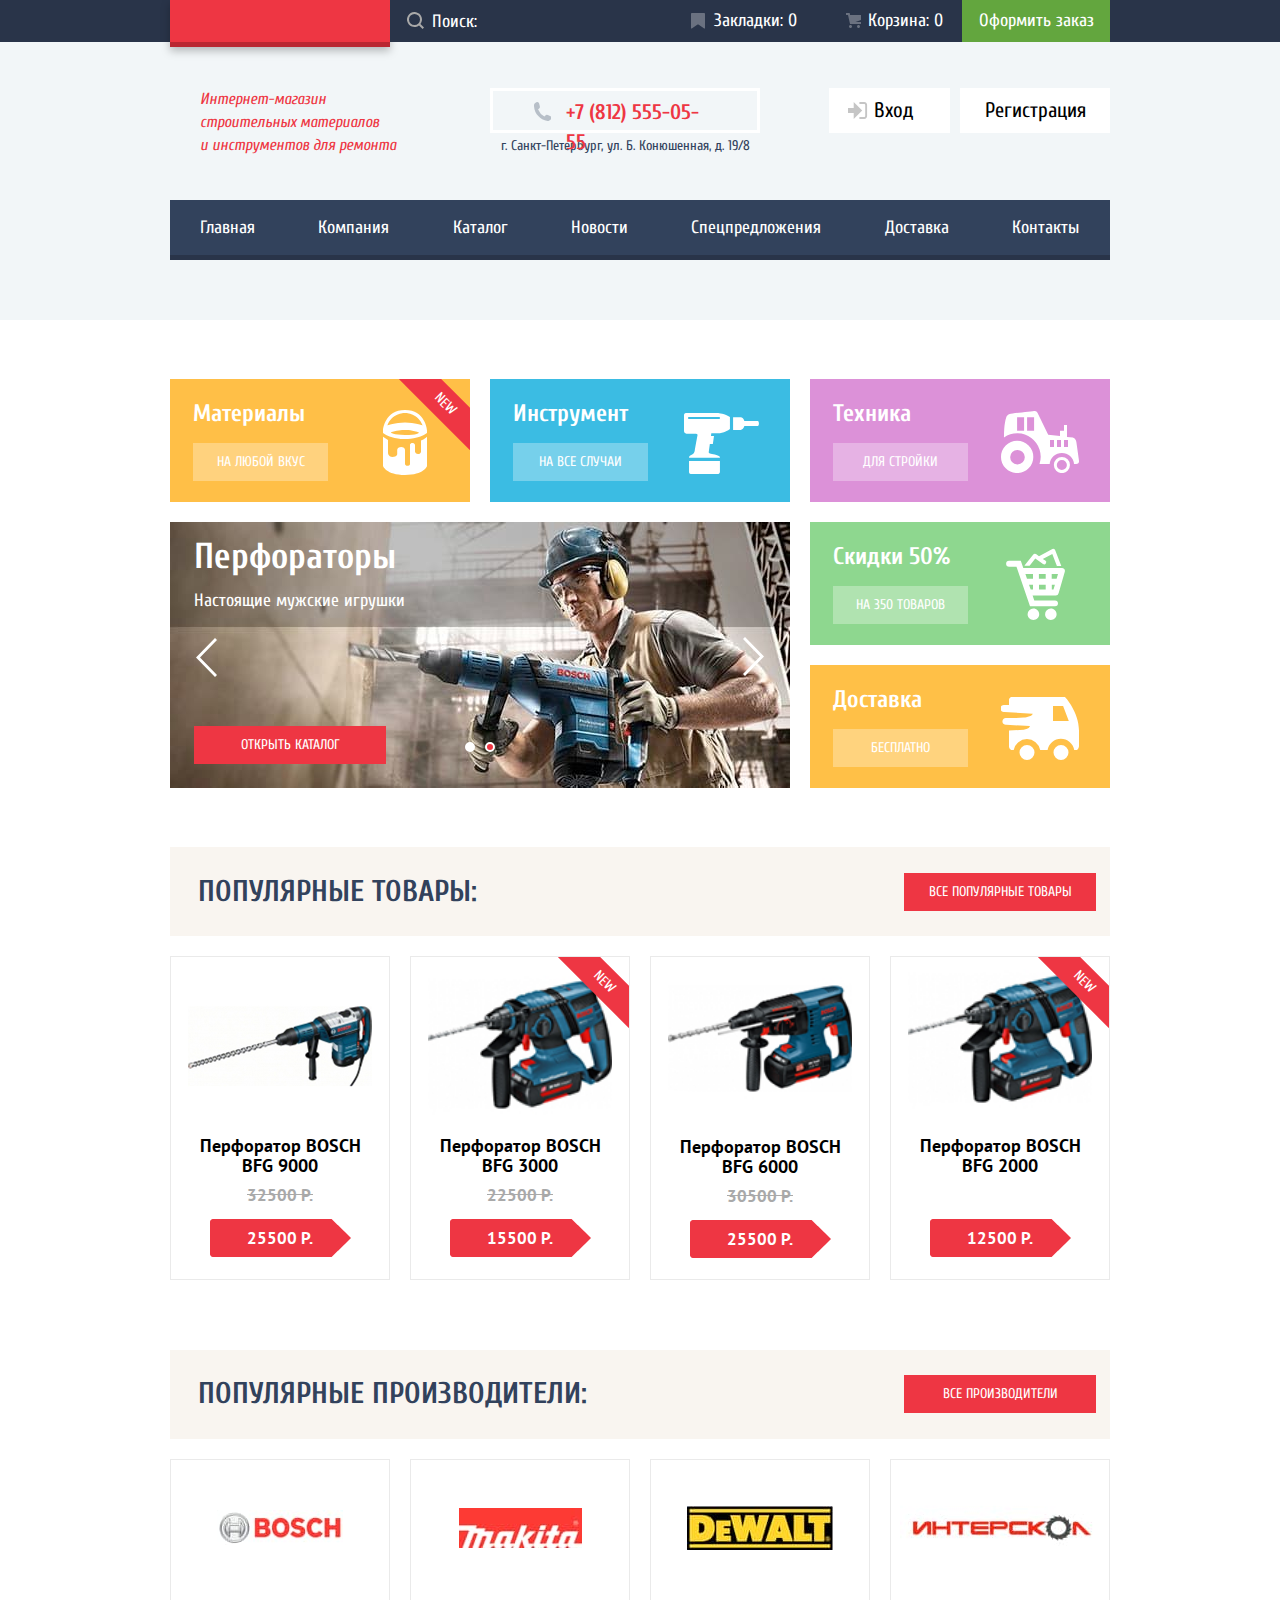
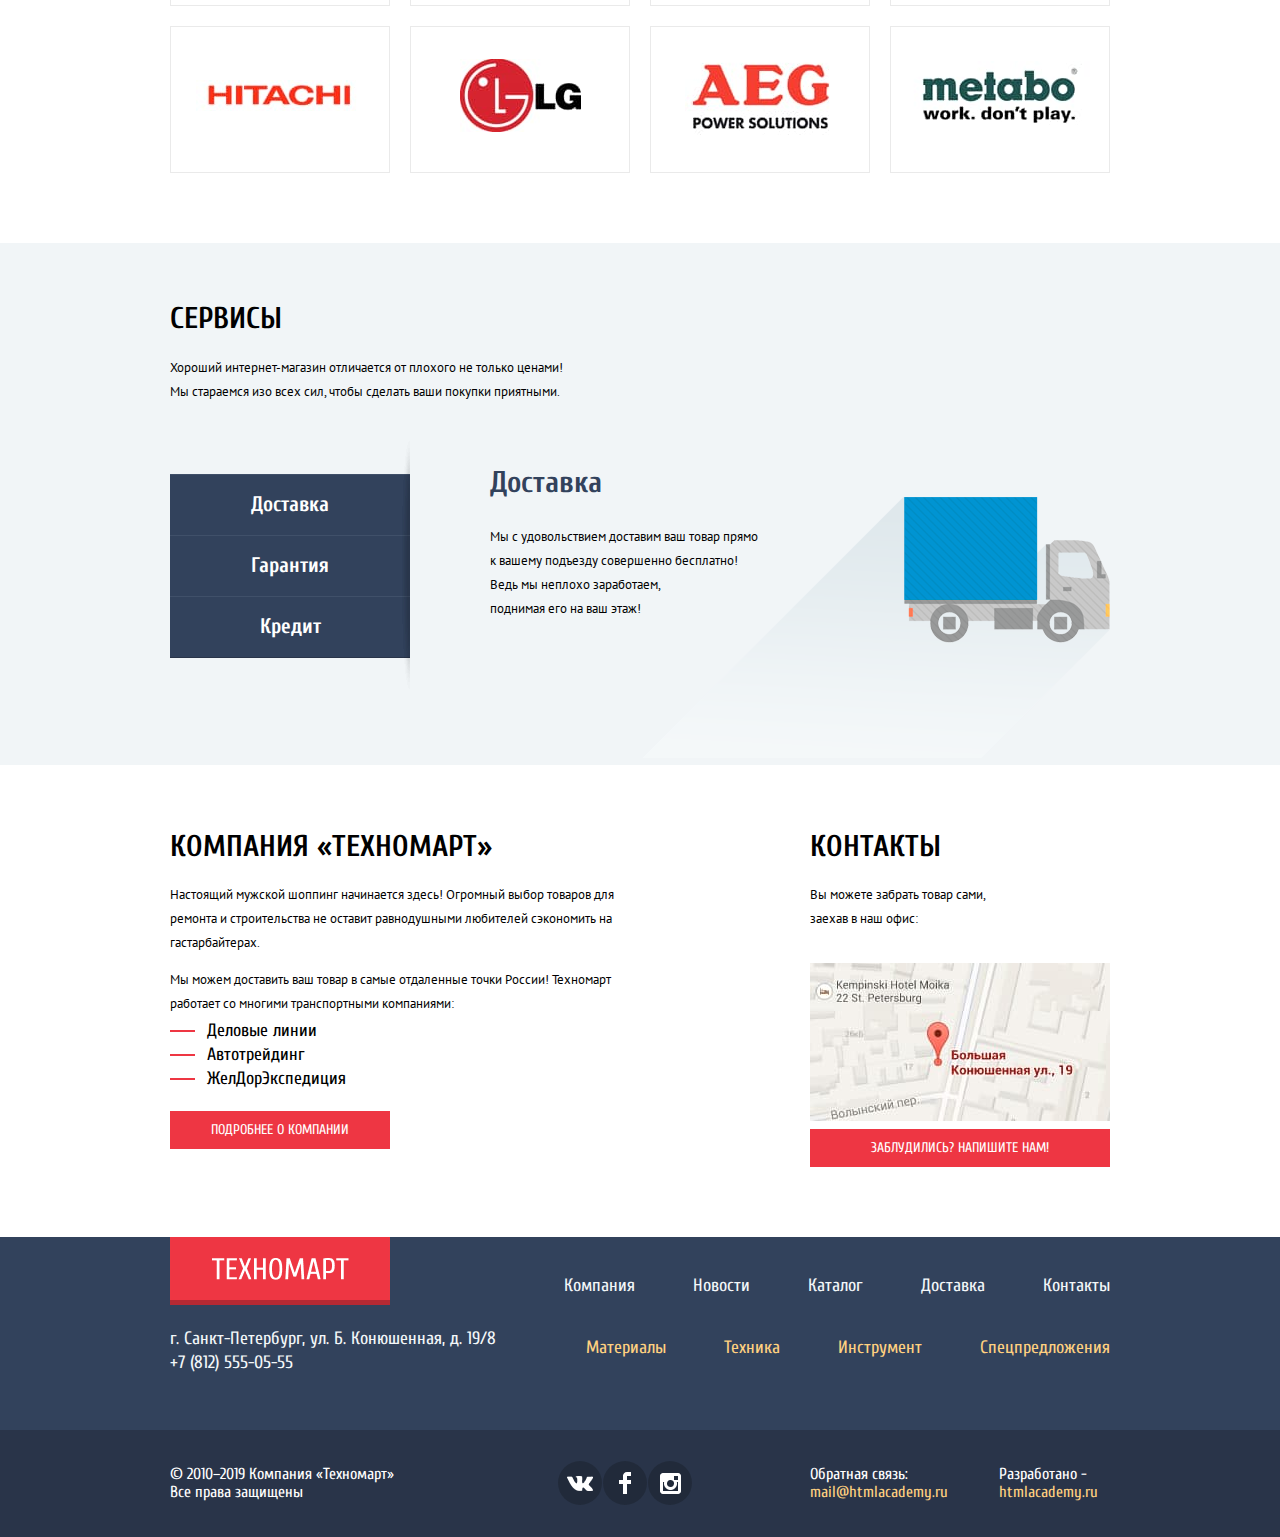
==== index.html @ f3711f67 "Отредактировал модальные окна" ====
<!DOCTYPE html>
<html class="page" lang="ru">
  <head>
    <meta charset="utf-8">
	<title>Каталог строительных материалов и инструментов для ремонта «Техномарт»</title>
	<link href="https://fonts.googleapis.com/css2?family=Cuprum:ital,wght@0,400;0,700;1,400;1,700&family=PT+Sans:ital,wght@0,400;0,700;1,400;1,700&display=swap" rel="stylesheet">
	<link href="css/normalize.css" rel="stylesheet">
    <link href="css/style.css" rel="stylesheet">
  </head>
  <body class="page-body">

    <header class="header">
	    <section class="header-section-logo">
		    <div class="container-header-logo">
            <div class="header-logo"><a class="header-logo-a" href="index.html"></a></div>
			<svg xmlns="http://www.w3.org/2000/svg" style="display: none">
				<symbol id="search-icon">
				    <title>search-icon</title>
				    <path fill-rule="evenodd" clip-rule="evenodd" d="M13.46 12.04L17 15.6 15.59 17l-3.55-3.54a7.5 7.5 0 111.41-1.41zM7.5 2a5.5 5.5 0 10.01 11.01A5.5 5.5 0 007.5 2z"/>
				</symbol>
			</svg>
			<form class="header-search">
				<input class="header-search-input" type="search" name="q" placeholder="Поиск:">
				<svg width="17" height="17" class="header-search-icon">
					<use xlink:href="#search-icon"/>
				</svg>
			</form>
			<a class="header-link-bookmarks" href="#">Закладки: 0</a>
			<a class="header-link-basket" href="#">Корзина: 0</a>
			<a class="header-link-order" href="#">Оформить заказ</a>
		    </div>
		</section>
		<section class="header-section-centr">
			<div class="header-section-centr-title">
				<p>Интернет-магазин
				строительных материалов<br>
				и инструментов для ремонта</p>
			 </div>
			<div class="header-section-centr-contacts">
			    <div class="header-section-centr-tel"><a class="header-tel" href="tel:+78125550555">+7 (812) 555-05-55</a></div>
				<div class="header-section-centr-address"><p>г. Санкт-Петербург, ул. Б. Конюшенная, д. 19/8</p></div>
		    </div>
			<div class="header-section-centr-authorization">
			    <div class="header-section-centr-login-link"><a href="blank.html"><svg width="20" height="17" fill="none" xmlns="http://www.w3.org/2000/svg"><path d="M14.2 8.5L5.7 0v6H0v5h5.7v6l8.5-8.5z" fill="#C5C5C5"/><path d="M16.2 15h-4.8v2h4.8c2 0 2.8-1.8 2.9-3V3c0-1.2-.8-3-3-3h-4.7v2h4.8c.8 0 1 .7 1 1v11c0 .3-.2 1-1 1z" fill="#C5C5C5"/></svg>Вход</a></div>
			    <div class="header-section-centr-reg-link"><a href="blank.html">Регистрация</a></div>
			</div>
		</section>
		<nav class="header-navigation">	
            <ul class="header-navigation-list">
                <li><a href="#">Главная</a></li>
                <li><a href="blank.html">Компания</a></li>
                <li><a href="catalog.html">Каталог</a></li>
                <li><a href="blank.html">Новости</a></li>
				<li><a href="blank.html">Спецпредложения</a></li>
                <li><a href="blank.html">Доставка</a></li>
				<li><a href="blank.html">Контакты</a></li>
            </ul>
	   </nav>
	</header>
	
	<main class="main">
	
        <div class="container visually-hidden"><h1>Интернет-магазин строительных материалов и инструментов для ремонта «Техномарт»</h1></div>
		
		<section class="main-promo container">
		    <ul class="main-promo-list">
                <li class="main-promo-item promo-materials">				    
				    <h2>Материалы</h2>
					<div class="main-promo-buttom"><a href="blank.html">на любой вкус</a></div>
					<div class="main-promo-new">new</div>				
				</li>
		        <li class="main-promo-item promo-instrument">				    
				    <h2>Инструмент</h2>
					<div class="main-promo-buttom"><a href="blank.html">на все случаи</a></div>	
					<div class="main-promo-new none">new</div>					
				</li>
				<li class="main-promo-item promo-technic">				    
				    <h2>Техника</h2>
					<div class="main-promo-buttom"><a href="blank.html">для стройки</a></div>
					<div class="main-promo-new none">new</div>						
				</li>
				<li class="main-promo-slider">
					
						<div class="main-promo-slide promo-slide1 none">
							<h2 class="slide-title-h2">Дрели</h2>
							<p class="slide-title-p">Соседям на радость!</p>
							<div class="main-promo-slide-link link-button"><a href="#">открыть каталог</a></div>
						</div>

						<div class="main-promo-slide promo-slide2">
							<h2 class="slide-title-h2">Перфораторы</h2>
                            <p class="slide-title-p">Настоящие мужские игрушки</p>
							<div class="main-promo-slide-link link-button"><a href="#">открыть каталог</a></div>
						</div>

						<button class="main-promo-slider-controls1 current" type="button" aria-label="Первый слайд"></button>
						<button class="main-promo-slider-controls2" type="button" aria-label="Второй слайд"></button>
						
						<button class="carousel carousel-left" type="button" aria-label="Влево"></button>
                        <button class="carousel carousel-right" type="button" aria-label="Вправо"></button>
			  
				</li>
				<li class="main-promo-item promo-sale">				    
				    <h2>Скидки 50%</h2>
					<div class="main-promo-buttom"><a href="blank.html">на 350 товаров</a></div>
					<div class="main-promo-new none">new</div>					
				</li>
				<li class="main-promo-item promo-delivery">				    
				    <h2>Доставка</h2>
					<div class="main-promo-buttom"><a href="blank.html">бесплатно</a></div>
					<div class="main-promo-new none">new</div>			
				</li>
			</ul>
		</section>
		
		<section class="main-product container">
			<div class="main-product-header">
				<h2>Популярные товары:</h2>
				<div class="link-button"><a href="blank.html">все популярные товары</a></div>
			</div>
			<ul class="main-product-list">
				<li class="main-product-item">
					<div class="container-product">
						<div><img src="img/snippet-32961.jpg" width="184" height="164" alt="Изображение перфоратора BOSCH BFG 9000"></div>
						<div class="container-button-product">
							<button class="button-product-buy">Купить</button>
							<button class="button-product-bookmarks">В закладки</button>
						</div>
				    </div>
					<div class="main-promo-new none">new</div>
					<div class="main-product-item-link"><a href="blank.html">
						<h3>Перфоратор BOSCH BFG 9000</h3>
					</a></div>
						<div class="old-price"><span>32500 Р.</span></div>
						<div class="button-product"><a href="#">25500 Р.</a></div>				
				</li>
				<li class="main-product-item">
					<div class="container-product">
						<div class="container-img-product">
							<img src="img/snippet-18927.jpg" width="184" height="164" alt="Изображение перфоратора BOSCH BFG 3000">
						</div>
						<div class="container-button-product">
							<button class="button-product-buy">Купить</button>
							<button class="button-product-bookmarks">В закладки</button>
						</div>
					</div>
					<div class="main-promo-new">new</div>
					<a class="main-product-item-link" href="blank.html">
						<h3>Перфоратор BOSCH BFG 3000</h3>
					</a>
					<div class="old-price"><span>22500 Р.</span></div>
					<div class="button-product"><a href="#">15500 Р.</a></div>					
				</li>
				<li class="main-product-item">
					<div class="container-img-product">
						<img src="img/snippet-945.jpg" width="184" height="164" alt="Изображение перфоратора BOSCH BFG 6000">
					</div>
					<div class="container-button-product">
						<button class="button-product-buy">Купить</button>
						<button class="button-product-bookmarks">В закладки</button>
					</div>
					<div class="main-promo-new none">new</div>
					<a class="main-product-item-link" href="blank.html">
						<h3>Перфоратор BOSCH BFG 6000</h3>
					</a>
					<div class="old-price"><span>30500 Р.</span></div>
					<div class="button-product"><a href="#">25500 Р.</a></div>					
				</li>
				<li class="main-product-item">
					<div class="container-img-product">
						<img src="img/snippet-18927.jpg" width="184" height="164" alt="Изображение перфоратора BOSCH BFG 2000">
					</div>
					<div class="container-button-product">
						<button class="button-product-buy">Купить</button>
						<button class="button-product-bookmarks">В закладки</button>
					</div>
					<div class="main-promo-new">new</div>
					<a class="main-product-item-link" href="blank.html">
						<h3>Перфоратор BOSCH BFG 2000</h3>
					</a>
					<div class="old-price"><span></span></div>
						<div class="button-product"><a href="#">12500 Р.</a></div>					
				</li>
			</ul>
		</section>
		
		<section class="main-producer container">
			<div class="main-producer-header">
				<h2>Популярные производители:</h2>
				<div class="link-button"><a href="blank.html">все производители</a></div>
			</div>
			<ul class="main-producer-list">
				<li class="main-producer-item">
					<a href="blank.html">
						<img class="main-producer-img" src="img/bosch.jpg" width="126" height="37" alt="Логотип компании BOSCH">
					</a>
				</li>
				<li class="main-producer-item">
					<a href="blank.html">
						<img src="img/Makita.jpg" width="123" height="40" alt="Логотип компании MAKITA">
					</a>
				</li>
				<li class="main-producer-item">
					<a href="blank.html">
						<img src="img/DeWALT.jpg" width="146" height="44" alt="Логотип компании DeWALT">
					</a>
				</li>
				<li class="main-producer-item">
					<a href="blank.html">
						<img src="img/interscol.jpg" width="200" height="75" alt="Логотип компании ИНТЕРСКОЛ">
					</a>
				</li>
				<li class="main-producer-item">
					<a href="blank.html">
						<img src="img/Hitachi.jpg" width="169" height="31" alt="Логотип компании HITACHI">
					</a>
				</li>
				<li class="main-producer-item">
					<a href="blank.html">
						<img src="img/LG.jpg" width="121" height="73" alt="Логотип компании LG">
					</a>
				</li>
				<li class="main-producer-item">
					<a href="blank.html">
						<img src="img/AEG.jpg" width="151" height="96" alt="Логотип компании AEG">
					</a>
				</li>
				<li class="main-producer-item">
					<a href="blank.html">
						<img src="img/Metabo.jpg" width="204" height="69" alt="Логотип компании METABO">
					</a>
				</li>
			</ul>
		</section>
		
		<section class="main-services">
			<div class="container">
			<h2>Сервисы</h2>
			<div class="main-services-p"><p>Хороший интернет-магазин отличается от плохого не только ценами!
				Мы стараемся изо всех сил, чтобы сделать ваши покупки приятными.</p></div>
			
			<div class="main-services-list">

                <div class="main-services-button">
					<button class="services-button button-delivery">Доставка</button>
					<button class="services-button button-guarantee">Гарантия</button>
					<button class="services-button button-credit">Кредит</button>
				</div>

				<div class="main-services-item services-delivery">
					<h3>Доставка</h3>
					<p>Мы с удовольствием доставим ваш товар прямо
						к вашему подъезду совершенно бесплатно!<br>
						Ведь мы неплохо заработаем,<br>
						поднимая его на ваш этаж!</p>
				</div>

				<div class="main-services-item services-guarantee none">
					<h3>Гарантия</h3>
					<p>oooooooooooooooooooooooooooooooooooooooooooo
						ooooooooooooooooooooooooooooooooooooooo<br>
						oooooooooooooooooooooooooo<br>
						oooooooooooooooooooooo</p>
				</div>

				<div class="main-services-item  services-credit none">
					<h3>Кредит</h3>
					<p>rrrrrrrrrrrrrrrrrrrrrrrrrrrrrrrrrrrrrrrrrrr
						rrrrrrrrrrrrrrrrrrrrrrrrrrrrrrrrrrrrr<br>
						rrrrrrrrrrrrrrrrrrrrrrrrrr,<br>
						rrrrrrrrrrrrrrrrrrrrrr</p>
				</div>
			</div>
			</div>
		</section>

		<div class="container">
		<section class="main-info">
		    <div class="main-info-text">
			    <h2>КОМПАНИЯ «ТЕХНОМАРТ»</h2>
				<p>Настоящий мужской шоппинг начинается здесь! Огромный выбор товаров для ремонта и строительства не оставит равнодушными любителей сэкономить на гастарбайтерах.</p>
                <p>Мы можем доставить ваш товар в самые отдаленные точки России!
				   Техномарт работает со многими транспортными компаниями:</p>
				<ul class="main-info-text-list">
				    <li class="main-info-text-item"><div class="red-line"></div>Деловые линии</li>
					<li class="main-info-text-item"><div class="red-line"></div>Автотрейдинг</li>
					<li class="main-info-text-item"><div class="red-line"></div>ЖелДорЭкспедиция</li>
				</ul>
				<div class="link-button main-info-text-link"><a href="#">Подробнее о компании</a></div>
			</div>
			
			<div class="main-info-map">
			    <h2>КОНТАКТЫ</h2>
				<div class="main-info-map-p"><p>Вы можете забрать товар сами,
                   заехав в наш офис:</p></div>
				<a href="blank.html"><img src="img/map.jpg" width="300" height="158" alt="Карта с нашим адресом"></a>
				<div class="link-button main-info-map-link"><a href="blank.html">Заблудились? Напишите нам!</a></div>
			</div>
		</section>
	    </div>
		
    </main>
	
	<footer class="footer">
	
        <nav class="footer-navigation">
			<div class="container-footer-navigation">
			<div class="footer-address">
	        <a class="footer-navigation-logo"><img src="img/logo-footer.png" width="220" height="68" alt="Логотип интернет-магазина «Техномарт»"></a>
		    <p>
				г. Санкт-Петербург, ул. Б. Конюшенная, д. 19/8
				<a href="tel:+78125550555">+7 (812) 555-05-55</a>		
			</p>
			</div>
			<div class="footer-navigation-main">
		    <ul class="footer-navigation-list">
                <li class="footer-navigation-item"><a href="blank.html">Компания</a></li>
			    <li class="footer-navigation-item"><a href="blank.html">Новости</a></li>
                <li class="footer-navigation-item"><a href="catalog.html">Каталог</a></li>
                <li class="footer-navigation-item"><a href="blank.html">Доставка</a></li>
				<li class="footer-navigation-item"><a href="blank.html">Контакты</a></li>
                <li class="footer-navigation-item"><a class="link-orange" href="blank.html">Материалы</a></li>
			    <li class="footer-navigation-item"><a class="link-orange" href="blank.html">Техника</a></li>
                <li class="footer-navigation-item"><a class="link-orange" href="blank.html">Инструмент</a></li>
                <li class="footer-navigation-item"><a class="link-orange" href="blank.html">Спецпредложения</a></li>
		        </ul>
			</div>
		    </div>
	    </nav>
	
	    <section class="footer-socials">
		<div class="container-footer-socials">
			<div class="footer-socials-blok">
		        <p>© 2010–2019 Компания «Техномарт»
				   Все права защищены</p>
			</div>
		<ul class="footer-socials-list">
            <li><a href="#"><img class="logo-socials" src="img/icon-vk.png" width="27" height="16" alt="Логотип ВКонтакте"></a></li>
            <li><a href="#"><img class="logo-socials" src="img/icon-fb.png" width="12" height="22" alt="Логотип Фейсбук"></a></li>
            <li><a href="#"><img class="logo-socials" src="img/icon-insta.png" width="21" height="21" alt="Логотип Инстаграмм"></a></li>
        </ul>
	    <p class="footer-socials-mail">Обратная связь:<br>
        <a class="footer-socials-link link-orange" href="mail@htmlacademy.ru">mail@htmlacademy.ru</a>
        </p>
        <p class="footer-socials-site">Разработано -<br>
        <a class="footer-socials-link link-orange" href="https://htmlacademy.ru/intensive/htmlcss">htmlacademy.ru</a>
		</p>
	    </div>	
	    </section>
	
	</footer>
	
	<section class="modal modal-order">
        <p>Товар добавлен в корзину!</p>
        <div class="submit-order">
			<div class="link-button"><a href="#">ОФОРМИТЬ ЗАКАЗ</a></div>
			<div class="button-white"><a href="#">ПРОДОЛЖИТЬ ПОКУПКИ</a></div>
		</div>
        <a href="#" class="modal-order-close"><img src="img/icon-close.svg" width="21" height="21" alt="закрыть"></a>
    </section>
	
    <section class="modal modal-map">
		<a href="#" class="modal-map-close"><img src="img/icon-close.svg" width="21" height="21" alt="закрыть"></a>
		<iframe src="https://www.google.com/maps/embed?pb=!1m18!1m12!1m3!1d1998.5989424123775!2d30.320894615830895!3d59.938796869048254!2m3!1f0!2f0!3f0!3m2!1i1024!2i768!4f13.1!3m3!1m2!1s0x4696310fca5ba729%3A0xea9c53d4493c879f!2z0JHQvtC70YzRiNCw0Y8g0JrQvtC90Y7RiNC10L3QvdCw0Y8g0YPQuy4sIDE5LCDQodCw0L3QutGCLdCf0LXRgtC10YDQsdGD0YDQsywgMTkxMTg2!5e0!3m2!1sru!2sru!4v1604487277804!5m2!1sru!2sru" width="943" height="449" frameborder="0" style="border:0;" allowfullscreen="" aria-hidden="false" tabindex="0"  title="Офис компании по адресу ул. Большая Конюшенная 19/8, Санкт-Петербург"></iframe>
    </section>
	
	<section class="modal modal-question">

		<form class="modal-question-form" action="https://echo.htmlacademy.ru" method="post">

            <div class="container-name-email">
				<div class="container-name-field">
			        <label class="name-field position1" for="name-field">Ваше имя:</label>
			        <input class="name-field position2" type="text" name="name" id="name-field" placeholder="Имя Фамилия">
		        </div>
			
				<div class="container-email-field">
			        <label class="email position3" for="email-field">Ваш e-mail:</label>
			        <input class="email position4" type="email" name="email" id="email-field" placeholder="email@example.com">
				</div>
			</div>
			
			<div class="container-comment">
			<label class="comment" for="comment-field">Текст письма:</label>
			
			<textarea class="comment" name="comment" id="comment-field" rows="3" placeholder="В свободной форме"
			></textarea>
		    </div>
			
			<div class="submit">
				<input type="submit" value="отправить">
			</div>

			<a href="#" class="modal-question-close"><img src="img/icon-close.svg" width="21" height="21" alt="закрыть"></a>

		</form>
		
	</section>
	
	<section class="modal modal-authorization none">
        <h2>Войти в личный кабинет</h2>
        <p>Введите пожалуйста свой логин и пароль</p>
        <!-- Здесь будет форма логина и пароля -->
        <a href="#" class="close"><img src="img/icon-close.svg" width="21" height="21" alt="закрыть"></a>
    </section>
	
	<section class="modal modal-account none">
        <h2>Создать личный кабинет</h2>
        <!-- Здесь будет форма логина и пароля -->
        <a href="#" class="close"><img src="img/icon-close.svg" width="21" height="21" alt="закрыть"></a>
    </section>

  </body>
</html>
---- css/style.css ----
/* Variables */

  :root {
    --basic-dark-blue: #293449;
    --basic-red: #EE3643;
    --basic-green: #63A63E;
    --basic-white: #FFFFFF;
    --basic-extra-dark: rgba(0, 0, 0, 0.0001);
    --basic-black: #000000;
    --basic-blue: #32425C;
    --yellow-materials: #FFBF47;
    --yellow-delivery: #FFC047;
    --extra-blue-instrument: #3BBCE3;
    --purple-technic: #DC91D8;
    --light-green-sale: #8ED78F;
    --basic-gray: #A9A9A9;
    --basic-gray2: #C1C6CE;
    --basic-gray3: #C5C5C5;
    --basic-gray4: #B7BFC8;
    --basic-gray5: #ABABAB;
    --basic-gray6: #F4F4F4;
    --basic-gray7: #F1F1F1;
    --basic-gray8: #E5E5E5;
    --border-producer: #EAEAEA;
    --basic-white-header: #F9F5F0;
    --basic-extra-white-footer-text: #F3F7F9;
    --basic-extra-white-footer-nav: #F1F5F7;
    --basic-light-yellow: #FFD180;
    --basic-socials: linear-gradient(0deg, #212A3A, #212A3A);
    --basic-extra-white-catalog-h1: #F2F6F8;
    --basic-light-pink: #F7F3EC;
    --promo-buttom: rgba(255, 255, 255, 0.3);
    --shadow: rgba(0, 0, 0, 0.25);
    --background-modal: #565656;
    --shadow-modaal: rgba(47, 42, 43, 0.5);
    --button-sort:  x 14.7px rgba(0, 0, 0, 0.3);
    --background-login-link: rgba(0, 0, 0, 0.0001);
    --transparent: rgba(0, 0, 0, 0);
    --shadow-buy: #367315;
    --shadow-services-button: #405069;
    --range-controls: #D7DCDE;
    --range-controls-bar:#00ca74;
    --shadow-controls: #cfcfcf;

  /* :hover */
    --green-hover: #5FBB2D;
    --blue-hover: #293449;
    --promo-buttom-hover: rgba(197, 197, 197, 0.3);
    --link-button-hover: #CA2C37;
    --login-link-hover:  #3D546F;

  /* :active */
    --red-active: #BA2732;
    --white-active: rgba(255, 255, 255, 0.5);
    --dark-blue-active: #1D2739;
    --promo-buttom-active: rgba(169, 169, 169, 0.3);
    --link-button-active: #BA2732;
    --header-link-active: #161D29;
    --button-product-active: #518534;
  }


body {
    min-width: 1200px;
    margin: 0;
    padding: 0;
    font-family: "Cuprum", Arial, sans-serif;
    font-size: 14px;
    line-height: 24px;
    color: var(--basic-black);
    background-color: var(--basic-white);
  }

  a {
    text-decoration: none;
  }
  
  img {
    max-width: 100%;
    height: auto;
  }

  .visually-hidden {
    position: absolute;
    width: 1px;
    height: 1px;
    margin: -1px;
    border: 0;
    padding: 0;
    white-space: nowrap;
    clip-path: inset(100%);
    clip: rect(0 0 0 0);
    overflow: hidden;
  }

  .header {
    display: grid;
    min-height: 320px;
    grid-template-rows: min-content 158px min-content;
    background: var(--basic-extra-white-catalog-h1);
  }

  .container-header-logo {
    display: flex;
    flex-wrap: wrap;
    width: 940px;
    margin: 0 auto;
  }
  
  .header-section-logo {
    min-height: 42px;
    background: var(--basic-dark-blue);  
  }

  .header-section-logo a {
    color: var(--basic-white);
    font-size: 18px;
    line-height: 24px;
  }

  .header-logo {
    position: relative;
    width: 220px;
  }

  .header-logo-a {
    position: absolute;
    width: 220px;
    height: 42px;
    background-color: var(--basic-red);
    background-image: url("../img/logo.png");
    background-position: 57px 13px;
    background-repeat: no-repeat;
    border-bottom: 5px solid var(--link-button-active);
    filter: drop-shadow(0px 4px 4px rgba(0, 0, 0, 0.25));
  }

  .header-logo-a:active {
    background-color: var(--red-active);
  }

  .header-search {
    position: relative;
    flex-grow: 1;
  }

  .header-search-input {
    height: 42px;
    width: 100%;
    background: var(--basic-dark-blue);
    border: none;
    font-size: 18px;
    line-height: 24px;
    font-family: "Cuprum", Arial, sans-serif;
    padding-left: 42px;
  }

  .header-search-icon {
    position: absolute;
    display: flex;
    width: 17px;
    height: 17px;
    fill: #A9A9A9;
    top: 12px;
    left: 17px;
  }

  .header-search-input:hover + .header-search-icon {
    fill: var(--basic-white);
  }
    
  .header-search-input:focus + .header-search-icon {
    fill: var(--basic-red);
  }

  .header-link-basket:hover::before,
  .header-link-bookmarks:hover::before {
    opacity: 1;
  }

  .header-search-input::placeholder {
    color: var(--basic-white);
  }

  .header-search-input:active,
  .header-search-input:focus {
    background: var(--basic-white);
    outline: none;
  }

  .header-link-bookmarks{
    position: relative;
    padding: 9px 23px 9px 43px;
  }

  .header-link-bookmarks::before {
    content: "";
    position: absolute;
    top: 13px;
    left: 20px;  
    width: 14px;
    height: 16px;
    background-image: url("../img/icon-bookmark.svg");
    background-repeat: no-repeat;
    background-position: 0 0;
    opacity: 0.3;
  }

  .header-link-bookmarks:active::before,
  .header-link-basket:active::before {
    opacity: 0.3;
  }

  .header-link-basket {
    position: relative;
    padding: 9px 19px 9px 48px;
  }

  .header-link-basket::before {
    content: "";
    position: absolute;
    top: 13px;
    left: 26px;  
    width: 15px;
    height: 15px;
    background-image: url("../img/icon-cart.svg");
    background-repeat: no-repeat;
    background-position: 0 0;
    opacity: 0.3;
  }

  .header-link-bookmarks:active,
  .header-link-basket:active,
  .header-link-order:active {
    color: var(--white-active);
    height: 24px;
    background-color: var(--header-link-active);
  }

  .header-link-order {
    padding: 9px 16px 9px 17px;
    height: 24px;
    background-color: var(--basic-green);
  }

  .header-link-order:hover {
    background-color: var(--green-hover);
  }

  .header-section-centr {
    display: flex;
    flex-wrap: wrap;
    width: 940px;
    min-height: 158px;
    margin: 0 auto;
    background-color: transparent;
  }

  .header-section-centr-title {
    width: 197px;
    color: var(--basic-red);
    font-style: italic;
    font-size: 16px;
    line-height: 23px;
    margin-left: 30px;
    padding-top: 30px;
  }

  .header-section-centr-contacts {
    display: flex;
    flex-wrap: wrap;
    flex-direction: column;
    width: 270px;
    margin-left: 93px;
    align-items: center;
    color: var(--basic-blue);
  }

  .header-section-centr-tel {
    width: 264px;
    height: 39px;
    margin-top: 46px;
    border: 3px solid var(--basic-white);
  }

  .header-section-centr-address {
    margin-top: -13px;
    padding: 0;
    font-size: 14px;
    line-height: 24px;
    font-family: Cuprum, Arial, sans-serif;
    color: var(--basic-blue);
  }

  .header-tel {
    display: block;
    position: relative;
    color: var(--basic-red);
    font-weight: bold;
    font-size: 21px;
    line-height: 30px;
    padding: 6px 40px 8px 73px;
  }

  .header-tel::before {
    content: "";
    position: absolute;
    top: 11px;
    left: 40px;  
    width: 18px;
    height: 19px;
    background-image: url("../img/icon-phone.svg");
    background-repeat: no-repeat;
    background-position: 0 0;
  }

  .header-section-centr-authorization {
    display: flex;
    flex-wrap: wrap;
    width: 300px;
    margin-left: auto;
  }

  .header-section-centr-login-link {
    width: 121px;
    height: 45px;
    margin-top: 46px;
    margin-left: auto;
    margin-right: 10px;
    background: var(--basic-white);
  }

  .header-section-centr-login-link a {
    display: block;
    position: relative;
    padding: 12px 27px 12px 45px;
  }

  .header-section-centr-login-link svg {
    position: absolute;
    top: 14px;
    left: 19px;
  }

  .header-section-centr-login-link:hover path {
    fill: var(--login-link-hover);
  }

  .header-section-centr-login-link:active path {
    fill: var(--basic-gray3);
  }

  .header-section-centr-reg-link {
    display: flex;
    flex-wrap: wrap;
    justify-content: center;
    align-items: center;
    width: 150px;
    height: 45px;
    margin-top: 46px;
    margin-right: 0;
    background: var(--basic-white);
  }

  .header-section-centr-authorization a {
    color: var(--basic-black);
    font-size: 21px;
    line-height: 21px;
  }

  .header-section-centr-authorization a:hover {
    color: var(--basic-red);
  }

  .header-section-centr-authorization a:hover {
    color: var(--basic-red);
  }

  .header-section-centr-authorization a:active {
    color: var(--basic-gray3);
  }

  .header-navigation {
    width: 940px;
    margin: 0 auto;
    box-shadow: inset 0px -5px 0px var(--blue-hover);
    background-color: var(--basic-blue);
  }

  .header-navigation-list {
    display: grid;
    grid-template-columns: repeat( 7, min-content);
    justify-content: space-between;
    max-width: 940px;
    list-style: none; 
    margin: 0;
    padding: 0;
  }

  .header-navigation-list a {
    display: block;
    padding: 16px 31px 20px 30px;
    color: var(--basic-white);
    font-size: 18px;
  }

  .header-navigation-list li:hover {
    background-color: var(--blue-hover);
  }

  .header-navigation-list li:active {
    background-color: var(--dark-blue-active);
  }

  .container {
    width: 940px;
    margin-left: auto;
    margin-right: auto;
  }

  .main-promo {
    margin-top: 59px;
    margin-bottom: 59px;
  }

  .main-promo-list {
    display: grid;
    grid-template-columns: 300px 300px 300px;
    grid-template-rows: 123px 123px 123px;
    grid-template-areas:
    "promo-materials promo-instrument promo-technic"
    "main-promo-slider main-promo-slider promo-sale"
    "main-promo-slider main-promo-slider promo-delivery";
    grid-gap: 20px;
    margin: 0;
    padding: 0;
    list-style: none;
  }

  .main-promo-item {
    display: flex;
    position: relative;
    flex-direction: column;
    width: 300px;
    height: 123px;
    color: var(--basic-white);
    overflow: hidden;
  }

  .main-promo-new {
    width: 100px;
    height: 30px;
    color: var(--basic-white);
    background-color: var(--basic-red);
    transform: rotate(45deg);
    position: absolute;
    top: 10px;
    right: -25px;
    font-family: Cuprum, Arial, sans-serif;
    font-style: normal;
    font-weight: normal;
    font-size: 14px;
    line-height: 18px;
    display: flex;
    align-items: center;
    justify-content: center;
    text-transform: uppercase;
  }

  .main-promo-item::before {
    content: "";
    position: absolute;
    background-repeat: no-repeat;
    background-position: 0 0;
  }

  .promo-materials::before {
    width: 44px;
    height: 65px; 
    background-image: url("../img/icon-1.svg");
    top: 31px;
    left: 213px; 
  }

  .promo-instrument::before {
    width: 75px;
    height: 61px;
    background-image: url("../img/icon-2.svg");
    top: 34px;
    left: 194px; 
  }

  .promo-technic::before {
    width: 78px;
    height: 62px; 
    background-image: url("../img/icon-3.svg");
    top: 32px;
    left: 191px; 
  }

  .promo-sale::before {
    width: 59px;
    height: 72px; 
    background-image: url("../img/icon-4.svg");
    top: 26px;
    left: 196px; 
  }

  .promo-delivery::before {
    width: 78px;
    height: 63px; 
    background-image: url("../img/icon-5.svg");
    top: 32px;
    left: 191px; 
  }

  .main-promo-slider {
    position: relative;
    width: 620px;
    height: 266px;
  }

  .slide-header {
    position: absolute;
  }

  .main-promo-item h2 {
    margin: 20px 0 0 23px;
    font-size: 24px;
    line-height: 30px;
    font-weight: 700px;
  }

  .main-promo-buttom {
    Width: 135px;
    height: 38px;
    margin: 14px 0 0 23px;
    text-align: center;
    line-height: 38px;
    background: var(--promo-buttom);
    text-transform: uppercase;
  }

  .main-promo-buttom a {
    color: var(--basic-white);
  } 

  .promo-materials {
    grid-area: promo-materials;
    background-color: var(--yellow-materials);
  }

  .promo-instrument {
    grid-area: promo-instrument;
    background-color: var(--extra-blue-instrument);
  }

  .main-promo-buttom:hover {
    background-color: var(--promo-buttom-hover);
  }

  .main-promo-buttom:active {
    background-color: var(--promo-buttom-active);
  }

  .promo-technic {
    grid-area: promo-technic;
    background-color: var(--purple-technic);
  }

  .promo-sale {
    grid-area: promo-sale;
    background-color: var(--light-green-sale);
  }

  .promo-delivery {
    grid-area: promo-delivery;
    background-color: var(--yellow-delivery);
  }

  .main-promo-slide {
    grid-area: main-promo-slide;
    display: flex;
    flex-direction: column;
    width: 620px;
    height: 266px;
    color: var(--basic-white);
    background-color: var(--basic-dark-blue);
  }

  .promo-slide1 {
    background-image: url("../img/drills.jpg");
    background-repeat: no-repeat;
  }

  .promo-slide2 {
    background-image: url("../img/perforator.jpg");
    background-repeat: no-repeat;
  }

  .slide-title-h2 {
    font-size: 36px;
    font-weight: 700px;
    margin: 23px 0 0 24px;
    padding: 0;
  }

  .slide-title-p {
    font-size: 18px;
    margin: 20px 0 0 24px;
    padding: 0;
  }

  .main-promo-slide-link {
    margin: 113px 0 0 24px;
  }

  .main-promo-slider-controls1 {
    position: absolute;
    padding: 0;
    width: 10px;
    height: 10px;
    top: 220px;
    left: 295px;
    border: 2px solid var(--basic-white);
    background-color: var(--basic-red);
    border-radius: 50%;
    cursor: pointer;
  }

  .main-promo-slider-controls2 {
    position: absolute;
    padding: 0;
    width: 10px;
    height: 10px;
    top: 220px;
    left: 315px;
    border: 2px solid var(--basic-white);
    background-color: var(--basic-red);
    border-radius: 50%;
    cursor: pointer;
  }

  .current {
    background-color: var(--basic-white);
  }

  .carousel {
    position: absolute;
    padding: 0;
    width: 22px;
    height: 40px;
    top: 115px;
    background: var(--transparent);
    background-image: url("../img/icon-left.svg");
    outline: none;
    border: none;
    text-decoration: none;
    cursor: pointer;
  }

  .carousel-left {
    left: 25px;    
  }

  .carousel-right {
    right: 25px;
    transform: rotate(180deg);
  }

  .main-promo-slider-controls1:active,
  .main-promo-slider-controls1:focus,
  .main-promo-slider-controls2:active,
  .main-promo-slider-controls2:focus {
    outline: none;
    }

  .link-button {
    Width: 192px;
    height: 38px;
    margin-right: 14px;
    text-align: center;
    line-height: 38px;
    background: var(--basic-red);
    text-transform: uppercase;
  }

  .link-button a {
    color: var(--basic-white);
  }

  .link-button:hover {
    background: var(--link-button-hover);
  }

  .link-button:active {
    background: var(--link-button-active);
  }

  .main-product {
    margin-bottom: 70px;
  }

  .main-product-header,
  .main-producer-header {
    display: flex;
    align-items: center;
    justify-content: space-between;
    Width: 940px;
    height: 89px;
    margin-bottom: 20px;
    background: var(--basic-white-header);
  }

  .main-product h2,
  .main-producer-header h2 {
    font-size: 30px;
    margin-left: 28px;
    color: var(--basic-blue);
    text-transform: uppercase;
  }

  .main-product-list {
    display: grid;
    grid-template-columns: repeat( 4, 220px);
    grid-gap: 20px;
    Width: 940px;
    min-height: 318px;
    list-style: none;
    margin: 0;
    padding: 0;
  }

  .main-product-item {
    position: relative;
    display: flex;
    flex-direction: column;
    justify-content: center;
    Width: 218px;
    min-height: 318px;
    text-align: center;
    border: 1px solid var(--border-producer);
    overflow: hidden;
  }

  .container-product {
    height: 164px;
    margin-top: 6px;
  }

  .container-button-product {
    position: absolute;
    display: none;
    flex-direction: column;
    width: 190px;
    height: 170px;
    top: 9px;
    left: 15px;
    background-color: var(--basic-white);
    align-items: center;
  }

  .main-product-item:hover .container-button-product {
    display: flex;
  }

  .main-product-item:hover {
    box-shadow: 0px 4px 4px rgba(0, 0, 0, 0.25);
  }

  .button-product-buy {
    position: relative;
    width: 135px;
    height: 38px;
    margin-top: 38px;
    background: var(--basic-green);
    box-shadow: inset 0px -3px 0px var(--shadow-buy);
    border-radius: 2px;
    border: 0;
    font-family: Cuprum, Arial, sans-serif;
    font-style: normal;
    font-weight: normal;
    font-size: 14px;
    line-height: 18px;
    text-transform: uppercase;
    color: var(--basic-white);
    padding-left: 30px;
  }

  .button-product-buy:hover {
    background: var(--green-hover);
  }

  .button-product-buy:active,
  .button-product-buy:focus {
    background: var(--button-product-active);
    outline: none;
  }

  .button-product-buy::before {
    content: "";
    position: absolute;
    top: 11px;
    left: 32px;  
    width: 15px;
    height: 15px;
    background-image: url("../img/icon-cart.svg");
    background-repeat: no-repeat;
    background-position: 0 0;
    opacity: 0.3;
  }

  .button-product-bookmarks {
    width: 135px;
    height: 38px;
    margin-top: 10px;
    background-color: var(--basic-white);
    border: 3px solid var(--basic-green);
    box-sizing: border-box;
    border-radius: 2px;
    font-family: Cuprum, Arial, sans-serif;
    font-style: normal;
    font-weight: normal;
    font-size: 14px;
    line-height: 18px;
    text-transform: uppercase;
    color: var(--basic-blue);
  }

  .button-product-bookmarks:hover {
    border: 3px solid var(--basic-blue);
  }

  .button-product-bookmarks:active,
  .button-product-bookmarks:focus {
    opacity: 0.5;
    outline: none;
  }

  .main-product-item-link {
    width: 185px;
    min-height: 43px;
    margin: 8px auto 0 auto;
  }

  .main-product-item h3 {
    font-family: "PT Sans", Arial, sans-serif;
    font-size: 18px;
    line-height: 20px;
    font-weight: 700;
    margin: 0;
    padding: 0;
    color: var(--basic-black);
  }

  .new {
    position: absolute;
  }

  .old-price {
    Width: 184px;
    height: 20px;
    text-align: center;
    margin: 7px auto 0 auto;
    font-family: "PT Sans", Arial, sans-serif;
    font-size: 17px;
    line-height: 18px;
    font-weight: 700;
    text-decoration-line: line-through;
    text-transform: uppercase;
    color: var(--basic-gray);
  }

  .button-product {
    Width: 141px;
    height: 38px;
    text-align: center;
    margin: 13px auto 21px auto;
    background-image: url("../img/button-product.png");
  }

  .button-product a {
    text-transform: uppercase;
    font-family: "PT Sans", Arial, sans-serif;
    font-size: 17px;
    line-height: 38px;
    font-weight: 700;
    color: var(--basic-white);
    padding: 10px 32px;
  }

  .main-producer-list {
    display: grid;
    grid-template-columns: repeat( 4, 220px);
    grid-gap: 20px;
    Width: 940px;
    margin: 0;
    padding: 0;
    height: auto;
    list-style: none;
  }

  .main-producer-item {
    display: flex;
    justify-content: center;
    align-items: center;
    Width: 218px;
    height: 145px;
    border: 1px solid var(--border-producer);
  }

  .main-producer-item:hover {
    box-shadow: 0px 4px 4px var(--shadow);
  }

  .main-producer-item:active {
    box-shadow: 0px 4px 4px var(--shadow);
    opacity: 0.5;
  }
  
  .main-services {
    display: flex;
    flex-direction: column;    
    min-height: 522px;
    margin-top: 70px;
    margin-bottom: 70px;
    background: var(--basic-extra-white-footer-nav);
  }

  .main-services h2 {
    font-size: 30px;
    color: var(--basic-black);
    text-transform: uppercase;
    margin: 64px 0 0 0;
    padding: 0;
  }

  .main-services-p {
    width: 394px;
    margin-top: 25px;
  }

  .main-services p {
    font-family: "PT Sans", Arial, sans-serif;
    font-size: 13px;
    line-height: 24px;
    color: var(--basic-black);
    margin: 0;
    padding: 0;
  }

  .main-services-list {
    display: flex;
    width: 940px;
    min-height: 333px;
    margin-top: 21px;
  }

  .main-services-item {
    width: 270px;
    margin-left: 80px;
  }

  .main-services-button {
    position: relative;
    width: 240px;
  }

  .services-button {
    width: 240px;
    height: 61px;
    font-family: Cuprum, Arial, sans-serif;
    font-style: normal;
    font-weight: bold;
    font-size: 21px;
    line-height: 30px;
    color: var(--basic-white);
    background-color: var(--basic-blue);
    outline: none;
    border: 0;
    box-shadow: 0px 1px 0px var(--basic-dark-blue), inset 0px 1px 0px var(--shadow-services-button);
    cursor: pointer;
  }

  .services-button:hover {
    background-color: var(--basic-dark-blue);
  }

  .services-button:active,
  .services-button:focus {
    background: var(--basic-white);
    box-shadow: 0px 1px 0px var(--basic-white);
    color: var(--basic-blue);
  }

  .services-button::after {
    content: "";
    position: absolute;
    top: 0px;
    left: 230px;  
    width: 10px;
    height: 279px;
    background-image: url("../img/Layer.png");
    mix-blend-mode: normal;
    opacity: 0.25;
  }


  .button-delivery {
    margin-top: 49px;
  }

  .services-delivery {
    position: relative;
  }
  
  .main-services-item h3 {
    font-family: "Cuprum", Arial, sans-serif;
    font-size: 30px;
    color: var(--basic-blue);
    margin: 46px 0 0 0;
    padding: 0;
  }

  .main-services-item p {
    font-family: PT Sans, Arial, sans-serif;
    font-style: normal;
    font-weight: normal;
    font-size: 13px;
    line-height: 24px;
    color: var(--basic-black);
    margin: 30px 0 0 0;
    padding: 0;
  }

  .main-services-item::before {
    content: "";
    position: absolute;
    top: 72px;
    left: 152px; 
    width: 619px;
    height: 283px;
    background-image: url("../img/car.png");
    background-repeat: no-repeat;
    background-position: 0 0;
  }

  .main-info h2 {
    font-size: 30px;
    color: var(--basic-black);
    text-transform: uppercase;
  }

  .main-info p {
    font-family: "PT Sans", Arial, sans-serif;
    font-size: 13px;
    line-height: 24px;
    color: var(--basic-black);
  }

  .index-label {
    width: 240px;
    height: 61px;
    font-family: "Cuprum", Arial, sans-serif;
    font-weight: 700;
    font-size: 21px;
    color: var(--basic-white);
    background: var(--basic-blue);
  }

  .index-label:hover {
    color: var(--basic-white);
    background: var(--blue-hover);
  }

  .index-label:active {
    color: var(--basic-blue);
    background: var(--blue-white);
  }

  .main-services-list input[type=radio] {
    display: none;
  }

  .main-info {
    display: flex;
    justify-content: space-between;
    margin-bottom: 70px;
  }

  .main-info-text {
    width: 460px;
  }

  .main-info-map {
    width: 300px;
  }

  .main-info h2 {
    margin: 0 0 24px 0;
  }

  .main-info-map-p {
    width: 180px;
    margin-bottom: 32px;
  }

  .main-info-text-list {
    margin: -10px 0 20px 0;
    padding: 0;
    list-style: none;
  }

  .red-line {
    display: inline-block;
    vertical-align: middle;
    background: var(--basic-red);
    width: 25px;
    height: 2px;
    margin-right: 12px;
  }

  .main-info-text-item {    
    font-size: 18px;
    line-height: 24px;
    font-family: Cuprum, Arial, sans-serif;
    font-style: normal;
    font-weight: normal;
    color: var(--basic-black);
  }

  .main-info-text-link {
    width: 220px;
  }

  .main-info-map-link {
    width: 300px;
  }

  .footer {
    height: 300px;
  }

  .container-footer-navigation {
    display: flex;
    width: 940px;
    min-height: 193px;
    margin: 0 auto;
  }

  .footer-address {
    width: 330px;
  }

  .footer-address p {
    margin-top: 22px;
  }

  .footer-navigation-main {
    width: 610px;
  }

  .footer-navigation {
    background: var(--basic-blue);
  }

  a.footer-navigation-logo {
    background: var(--basic-red);
    display: block;
    width: 220px;
    height: 68px;
  }

  .footer-navigation p,
  .footer-navigation a {
    font-family: Cuprum, Arial, sans-serif;
    font-size: 18px;
    line-height: 24px;
    color: var(--basic-extra-white-footer-text);
  }

  .footer-navigation-list {
    display: flex;
    justify-content: flex-end;
    flex-wrap: wrap;
    margin: 0;
    padding: 0;
    list-style: none;
  }
  
  .footer-navigation-item {
    margin: 37px 0 0 58px;
    color: var(--basic-extra-white-footer-nav);
  }

  .container-footer-socials {
    display: flex;
    align-items: center;
    width: 940px;
    height: 107px;
    margin: 0 auto;
  }

  .footer-socials {
    background: var(--basic-dark-blue);
  }

  .footer-socials {
    font-family: Cuprum, Arial, sans-serif;
    font-size: 16px;
    line-height: 18px;
    color: var(--basic-white); 
  }

  .footer-socials-blok {
    display: flex;
    width: 230px;
    align-items: center;
  }

  .footer-socials-list {
    display: flex;
    align-items: center;
    margin: 0 0 0 158px;
    padding: 0;
    list-style: none;
  }

  .footer-socials-list li {
    position: relative;
    width: 44px;
    height: 44px;
    background: var(--basic-socials);
    border-radius: 50%;
    margin-right: 1px;
  }

  .logo-socials {
    position: absolute;
    z-index: 1;
    margin: auto;
    top: 0; right: 0; bottom: 0; left: 0;
  }

  .footer-socials-mail {
    margin-left: 117px;
  }

  .footer-socials-site {
    margin-left: 51px;
  }

  a.link-orange {
    color: var(--basic-light-yellow);
  }

  .footer-navigation-item a:hover {
    text-decoration-line: underline;
  }

  .footer-navigation-item a:active {
    opacity: 0.5;
    mix-blend-mode: normal;
    text-decoration-line: none;
  }

  .footer-socials-list li:hover {
    background: var(--basic-red);
  }

  .footer-socials-link:hover {
    text-decoration-line: underline;
  }

  .footer-socials-link:active {
    color: var(--basic-red);
    text-decoration-line: none;
  }

  .modal-question {
    display: none;
    width: 620px;
    height: 430px;
    background: var(--basic-white);
    border-top: 7px solid var(--basic-red);
  }

  .modal-question-form {
    display: flex;
    flex-direction: column;
  }

  .modal-question label {
    font-family: "Cuprum", Arial, sans-serif;
    font-size: 18px;
    line-height: 24px;
    color: var(--basic-black);
  }

  input.name-field,
  input.email {
    width: 220px;
    height: 38px;
    border: 2px solid var(--basic-gray3);
    box-sizing: border-box;
    border-radius: 2px;
    font-family: "PT Sans", Arial, sans-serif;
    font-size: 13px;
    line-height: 24px;
    color: var(--basic-gray);
  }

  textarea.comment {
    width: 460px;
    height: 114px;
    border: 2px solid var(--basic-gray3);
    box-sizing: border-box;
    border-radius: 2px;
    font-family: "PT Sans", Arial, sans-serif;
    font-size: 13px;
    line-height: 24px;
    color: var(--basic-gray);
  }

  .container-name-email {
    display: flex;
    height: 112px;
  }

  .container-name-field {
    display: flex;
    flex-direction: column;
  }

  .container-email-field {
    display: flex;
    flex-direction: column;
  }

  .position1 {
    margin-top: 46px;
    margin-left: 80px;
  }

  .position2 {
    margin-top: 11px;
    margin-left: 80px;
  }

  .position3 {
    margin-top: 46px;
    margin-left: 10px;
  }

  .position4 {
    margin-top: 11px;
    margin-left: 10px;
  }

  .container-comment {
    display: flex;
    flex-direction: column;
    height: 199px;
  }

  .comment {
    margin-top: 12px;
    margin-left: 80px;
  }

  .submit {
    display: flex;
    justify-content: center;
    align-items: center;
    width: 620px;
    height: 112px;
    background: var(--basic-gray6);
  }

  .submit input {
    width: 460px;
    height: 38px;
    background: var(--basic-red);
    filter: drop-shadow(0px 4px 4px var(--shadow));
    font-family: "Cuprum", Arial, sans-serif;
    font-size: 14px;
    line-height: 18px;
    text-transform: uppercase;
    color: var(--basic-white);
    text-align: center;
    line-height: 32px;
    border: 0;
  }

  .modal-map {
    display: none;
    width: 943px;
    height: 449px;
    border-top: 7px solid var(--basic-red);
    background: var(--background-modal);
    box-shadow: 0px 0px 14.7px var(--shadow-modaal);
  }

  .modal-order {
    display: none;
    /* display: flex; */
    flex-direction: column;
    width: 620px;
    height: 282px;
    background: var(--basic-white);
    border-top: 7px solid var(--basic-red);
  }

  .modal {
    position: fixed;
    top: 0;
    right: 0;
    bottom: 0;
    left: 0;
    margin: auto;
    box-shadow: 0px 4px 4px rgba(0, 0, 0, 0.25);
  }

  .modal-order p {
    position: relative;
    font-family: "Cuprum", Arial, sans-serif;
    font-weight: 700;
    font-size: 24px;
    line-height: 30px;
    color: var(--basic-black);
    margin: auto;
  }

  .modal-order p::before {
    content: "";
    position: absolute;
    top: -15px;
    left: -100px;  
    width: 66px;
    height: 66px;
    border-radius: 50%;
    background-color: var(--basic-green);
    background-image: url("../img/Shape.svg");
    background-repeat: no-repeat;
    background-position: 14px 17px;
  }

  .modal-order-close {
    position: absolute;
    margin-top: 10px;
    margin-left: 590px;
  }

  .modal-map-close {
    position: absolute;
    margin-top: 10px;
    margin-left: 910px;
  }

  .modal-question-close {
    position: absolute;
    margin-top: 10px;
    margin-left: 590px;
  }

  .submit-order {
    display: flex;
    justify-content: center;
    align-items: center;
    width: 620px;
    height: 112px;
    background: var(--basic-gray7);
  }

  .button-white {
    Width: 192px;
    height: 38px;
    text-align: center;
    line-height: 38px;
    background: var(--basic-white);
    text-transform: uppercase;
  }

  .button-white a {
    color: var(--basic-black);
  }

  /* Catalog */

  .header-section-centr-name {
    display: flex;
    flex-wrap: wrap;
    justify-content: center;
    align-items: center;
    width: 299px;
    height: 45px;
    margin-top: 46px;
    background: var(--basic-white);
  }

  .header-section-centr-name-a {
    display: flex;
    font-family: Cuprum, Arial, sans-serif;
    font-size: 21px;
    line-height: 21px;
    color: var(--basic-black);
  }

  .header-section-centr-name-a:hover {
    color: var(--basic-black);
  }

  .header-section-centr-name-a:active {
    color: var(--basic-gray3);
  }

  .header-section-centr-name-avatar {
    margin-right: 21px;
  }

  .header-section-centr-name-exit {
    margin-left: 21px;
  }

  .header-section-centr-name-avatar:hover path,
  .header-section-centr-name-exit:hover path {
    fill: var(--login-link-hover);
  }

  .header-section-centr-name-avatar:active path,
  .header-section-centr-name-exit:active path {
    fill: var(--basic-gray3);
  }

  .header-section-centr-account {
    margin: 7px auto auto auto;
  }

  a.header-section-centr-account {
    font-family: Cuprum, Arial, sans-serif;
    font-size: 16px;
    line-height: 18px;
    color: var(--basic-blue);
  }

  .catalog-authorization {
    flex-direction: column;
  }

  .header-link-basket-catalog {
    background: var(--basic-red);
    height: 24px;
  }

  .main-catalog {
    display: grid;
    grid-template-columns: 220px 1fr;
    grid-gap: 20px;
  }

  .breadcrumbs {
    display: flex;
    flex-wrap: wrap;
    grid-column: 1 / -1;
    margin: 21px 0 0 0;
    padding: 0;
    list-style: none;
  }

  .breadcrumbs-item,
  .breadcrumbs-item a {
    color: var(--basic-black);
    font-family: PT Sans, Arial, sans-serif;
    font-size: 13px;
    line-height: 18px;
    text-transform: uppercase;
  }

  .breadcrumbs-icon-home {
    width: 14px;
    height: 12px;
    margin-top: 2px;
    background-image: url("../img/icon-home.svg");
    background-position: 0 0;
    background-repeat: no-repeat;
  }

  .breadcrumbs-item:not(:first-child) {
    position: relative;
    margin-left: 41px;
  }
  
  .breadcrumbs-item:not(:first-child)::before {
    content: "";
    position: absolute;
    top: 3px;
    left: -25px;  
    width: 8px;
    height: 12px;
    background-image: url("../img/icon-right-small.svg");
    background-repeat: no-repeat;
    background-position: 0 0;
  }

  .box-h1 {
    grid-column: 1 / -1;
    background: var(--basic-extra-white-catalog-h1);
  }

  .box-h1 h1 {
    font-family: Cuprum, Arial, sans-serif;
    font-size: 30px;
    line-height: 30px;
    margin-left: 29px;
    text-transform: uppercase;
    color: var(--basic-blue);
  }

  .filter {
    width: 220px;
    margin: 0;
  }

  .box-header-filter {
    display: flex;
    width: 220px;
    height: 38px;
    background: var(--basic-light-pink);
  }

  .box-header-filter h3 {
    font-family: PT Sans, Arial, sans-serif;
    font-size: 13px;
    line-height: 18px;
    font-style: normal;
    font-weight: normal;
    text-transform: uppercase;
    color: var(--basic-black);
    margin: auto auto auto 18px;
    padding: 0;
  }

  .range-controls {
    position: relative;
    height: 41px;
    background-color: var(--basic-light-pink);
    border-radius: 5px;
    margin-top: 11px;
    margin-bottom: 9px;
    padding-top: 39px;
    padding-right: 20px;
    padding-left: 20px;
  }

  .range-controls .scale {
    height: 2px;
    background: var(--range-controls);
  }
  
  .range-controls .bar {
    width: 70%;
    height: 2px;
    background: var(--range-controls-bar);
  }

  .range-controls .toggle {
    position: absolute;
    top: 31px;
    left: 0;
    width: 4px;
    height: 4px;
    padding: 0;
    border: 8px solid var(--basic-white);
    background-color: var(--basic-gray5);
    border-radius: 50%;
    box-shadow: 0 2px 1px 0 var(--shadow-controls);
    cursor: pointer;
  }

  .range-controls .toggle-min {
    left: 18px;
  }
  
  .range-controls .toggle-max {
    left: 145px;
  }

  .price-controls label {
    font-family: PT Sans;
    font-style: normal;
    font-weight: normal;
    font-size: 17px;
    line-height: 18px;
    text-transform: uppercase;
    color: var(--basic-black);
  }

  .price-controls input {
    width: 95px;
    height: 38px;
    text-align: center;
    color: var(--basic-black);
    border: none;
    border-radius: 5px;
    background: var(--basic-light-pink);  
    font-family: inherit;
    font-size: inherit;
  }

  .price-controls {
    display: flex;
    justify-content: space-between;
  }

  .main-filter-form legend {
    font-family: PT Sans, Arial, sans-serif;
    font-style: normal;
    font-weight: bold;
    font-size: 17px;
    line-height: 30px;
    text-transform: uppercase;
    color: var(--basic-black);
  }

  .filter-option {
    font-family: PT Sans, Arial, sans-serif;
    font-style: normal;
    font-weight: normal;
    font-size: 15px;
    line-height: 19px;
    text-transform: uppercase;
    color: var(--basic-black);
  }

  .filter-section:first-child {
    border: none;
    padding: 0;
    margin: 14px 0 0 0;
  }

  .filter-section:not(:first-child) {
    position: relative;
    border: none;
    padding: 0;
    margin: 43px 0 0 0;
  }

  .filter-section:not(:first-child)::before {
    content: "";
    position: absolute;
    top: -18px;
    left: 0px;  
    width: 220px;
    height: 1px;
    background-image: url("../img/Object.svg");
    background-position: 0 0;
    background-repeat: no-repeat;
  }

  .filter-checkbox-list {
    padding: 0;
    margin: 18px 0 0 35px;
    list-style: none;
  }

  .filter-checkbox:not(:first-child) {
    margin-top: 20px;
  }

  .filter-radio:not(:first-child) {
    margin-top: 22px;
  }

  .filter-radio-list {
    padding: 0;
    margin: 23px 0 0 35px;
    list-style: none;
  }

  .filter-option label {
    position: relative;
    display: block;
    cursor: pointer;
    user-select: none;
  }

  .filter-input-checkbox:not(:checked) + label::before {
    content: "";
    position: absolute;
    left: -35px;
    top: -3px;
    width: 19px;
    height: 19px;
    border: 2px solid var(--basic-gray3);
    border-radius: 3px;
  }

  .filter-input-radio + label::before {
    content: "";
    position: absolute;
    left: -35px;
    top: -3px;
    width: 17px;
    height: 17px;
    border: 4px solid var(--basic-gray3);
    border-radius: 50%;
  }

  .filter-input-radio:checked + label::after {
    content: "";
    position: absolute;
    top: 5px;
    left: -27px;
    width: 9px;
    height: 9px;
    background-color: var(--basic-gray3);
    border-radius: 50%;
  }
  

  .filter-input-checkbox:checked + label::after {
    content: "";
    position: absolute;
    left: -35px;
    top: -3px;
    width: 26.17px;
    height: 23px;
    background-image: url("../img/checkbox-on.svg");
    background-position: 0 0;
    background-repeat: no-repeat;
  }

  .main-filter-form-button {
    width: 220px;
    height: 38px;
    background: var(--basic-white);
    border: 1px solid var(--basic-gray8);
    box-sizing: border-box;
    margin-top: 37px;
    font-family: PT Sans, Arial, sans-serif;
    font-style: normal;
    font-weight: normal;
    font-size: 13px;
    line-height: 18px;
    color: var(--basic-black);
    text-transform: uppercase;
    cursor: pointer;
  }

  .box-sort {
    display: flex;
    grid-column: 2 / -1;
    width: 700px;
    height: 38px;
    margin-bottom: 28px;
    background: var(--basic-light-pink);
  }

  .box-sort h3 {
    font-family: PT Sans, Arial, sans-serif;
    font-size: 13px;
    line-height: 18px;
    font-style: normal;
    font-weight: normal;
    text-transform: uppercase;
    color: var(--basic-black);
    margin: auto 140px auto 18px;
    padding: 0;
  }

  .button-sort {
    height: 18px;
    text-decoration: none;
    border: none;
    border-bottom: 2px dotted var(--basic-red);
    font-family: PT Sans, Arial, sans-serif;
    font-style: normal;
    font-weight: normal;
    font-size: 13px;
    line-height: 18px;
    color: var(--button-sort);
    mix-blend-mode: normal;
    text-transform: uppercase;
    background: var(--basic-light-pink);
    padding: 0;
  }

  .button-sort-price {
    margin: 10px 70px 10px 0;
  }

  .button-sort-type {
    margin: 10px 65px 10px 0;
  }

  .button-sort-functional {
    margin: 10px 46px 10px 0;
  }

  .button-sort:hover {
    color: var(--basic-black);
    border-bottom: 2px solid var(--basic-red);
  }

  .button-sort:focus {
    color: var(--basic-red);
    outline-style: none;
    border: none;
  }

  .catalog-products {
    grid-column: 2 / -1;
    width: 700px;
    height: auto;
  }

  .catalog-products-list {
    display: grid;
    grid-template-columns: 1fr 1fr 1fr;
    grid-gap: 20px;
    width: 700px;
    height: auto;
    list-style: none;
    margin: 0;
    padding: 0;
  }

  .pagination-list {
    display: flex;
    flex-wrap: wrap;
    margin: 48px 0 0 0;
    padding: 0;
    list-style: none;
  }

  .pagination-item,
  .pagination-item a {
    display: flex;
    justify-content: center;
    align-items: center;
    padding-left: 5px;
    font-family: PT Sans, Arial, sans-serif;
    font-style: normal;
    font-weight: normal;
    font-size: 13px;
    line-height: 38px;
    text-align: center;
    color: var(--basic-black);
    border: 1px solid var(--basic-gray8);
    box-sizing: border-box;
    border-radius: 2px;
    margin-right: 10px;
  }

  .pagination-item {
    margin-bottom: 10px;
  }

  .pagination-item:hover {
    border: 1px solid var(--basic-gray3);
  }

  .pagination-item:active {
    border: 1px solid var(--basic-red);
  }

  .pagination-item-current,
  .pagination-item-current a {
    color: var(--basic-white);
    border: 1px solid var(--basic-red);
    background: var(--basic-red);
  }
  
  .pagination-list a {
    border: none;
  }

  .item-number {
    width: 38px;
    height: 38px;
  }

  .item-next {
    width: 140px;
    height: 38px;
  }

  .description {
    min-height: 261px;
    margin-top: 59px;
    background: var(--basic-extra-white-footer-nav);
  }

  .description-container {
    display: flex;
    flex-direction: column;
  }

  .description h2 {
    font-family: Cuprum, Arial, sans-serif;
    font-style: normal;
    font-weight: normal;
    font-size: 30px;
    line-height: 30px;
    text-transform: uppercase;
    color: var(--basic-black);
    margin: 64px 0 0 0;
    padding: 0;
  }

  .description p {
    font-family: PT Sans, Arial, sans-serif;
    font-style: normal;
    font-weight: normal;
    font-size: 13px;
    line-height: 24px;
    margin-top: 25px;
    color: var(--basic-black);
  }

  .page {
    height: 100%;
  }

  .page-body {
    min-height: 100%;
    display: grid;
    grid-template-rows: min-content 1fr min-content;
    align-content: start;
  }

  .none {
    display: none;
  }
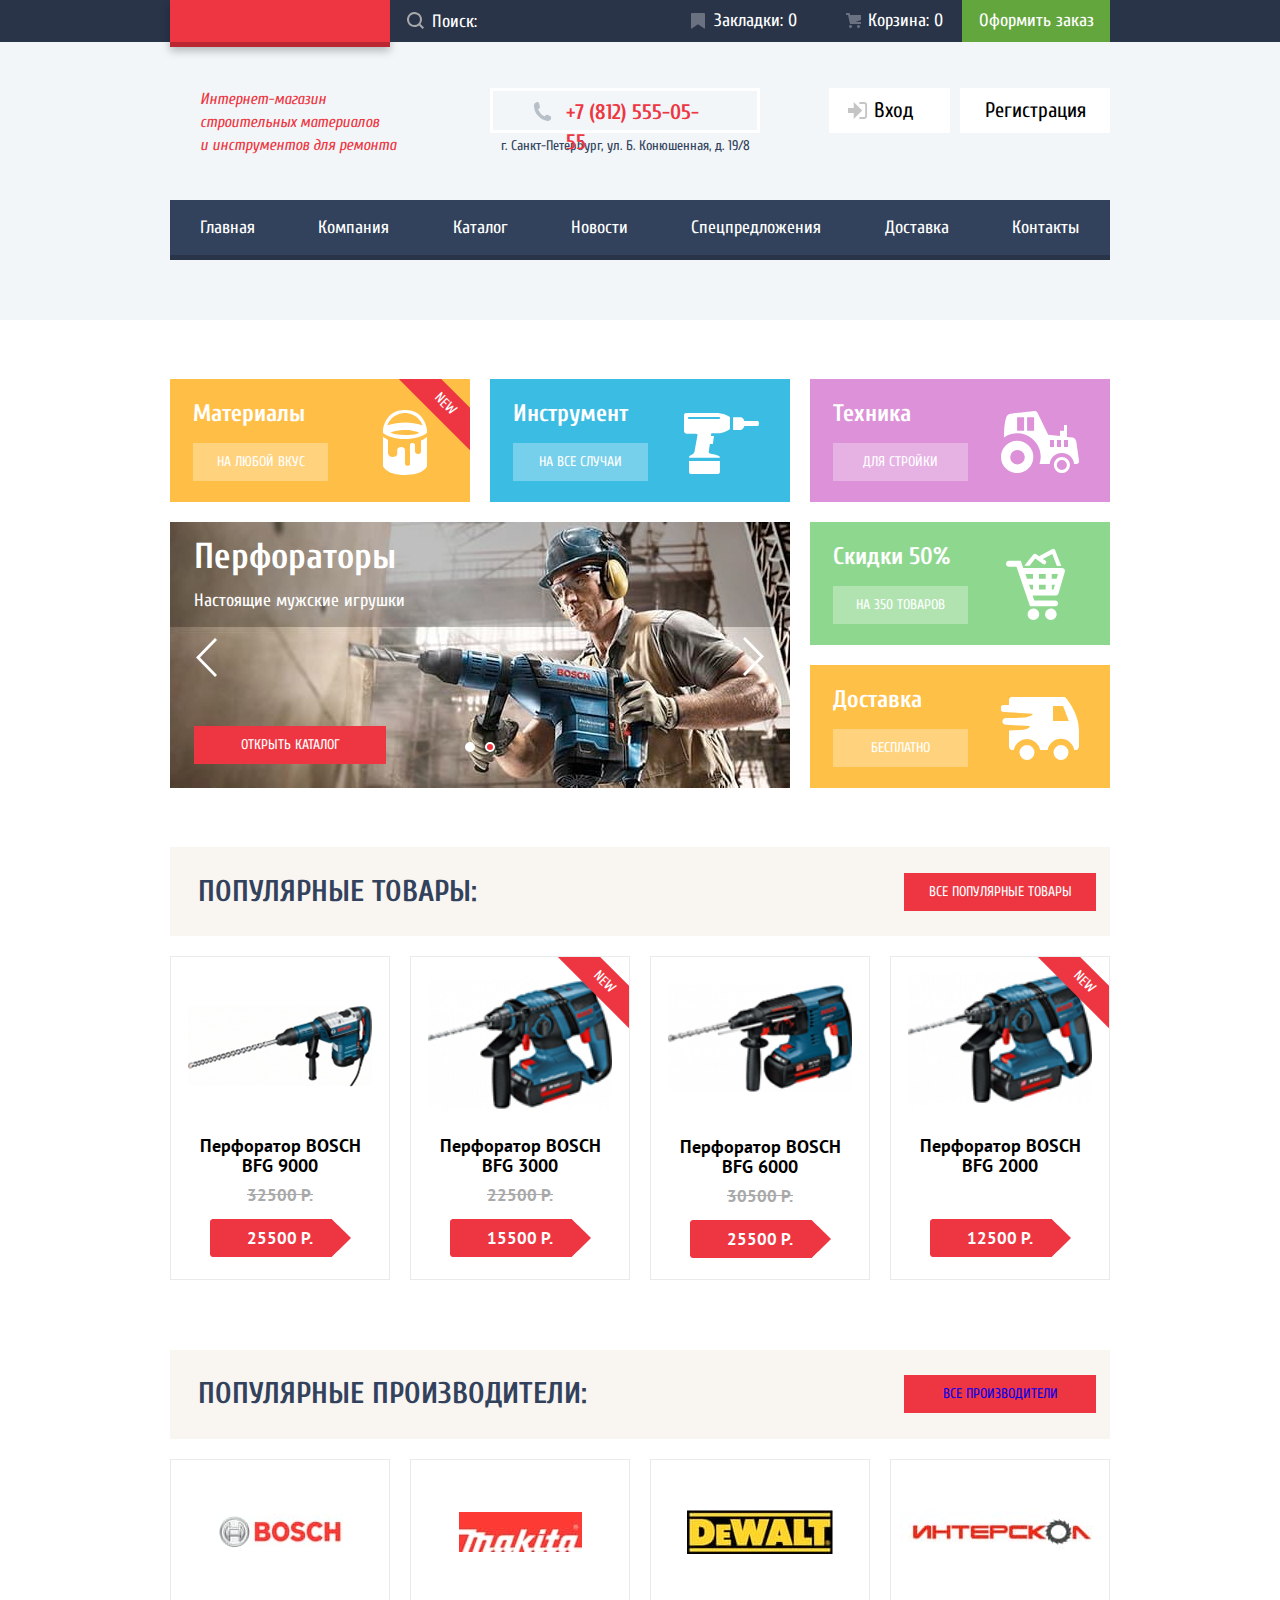
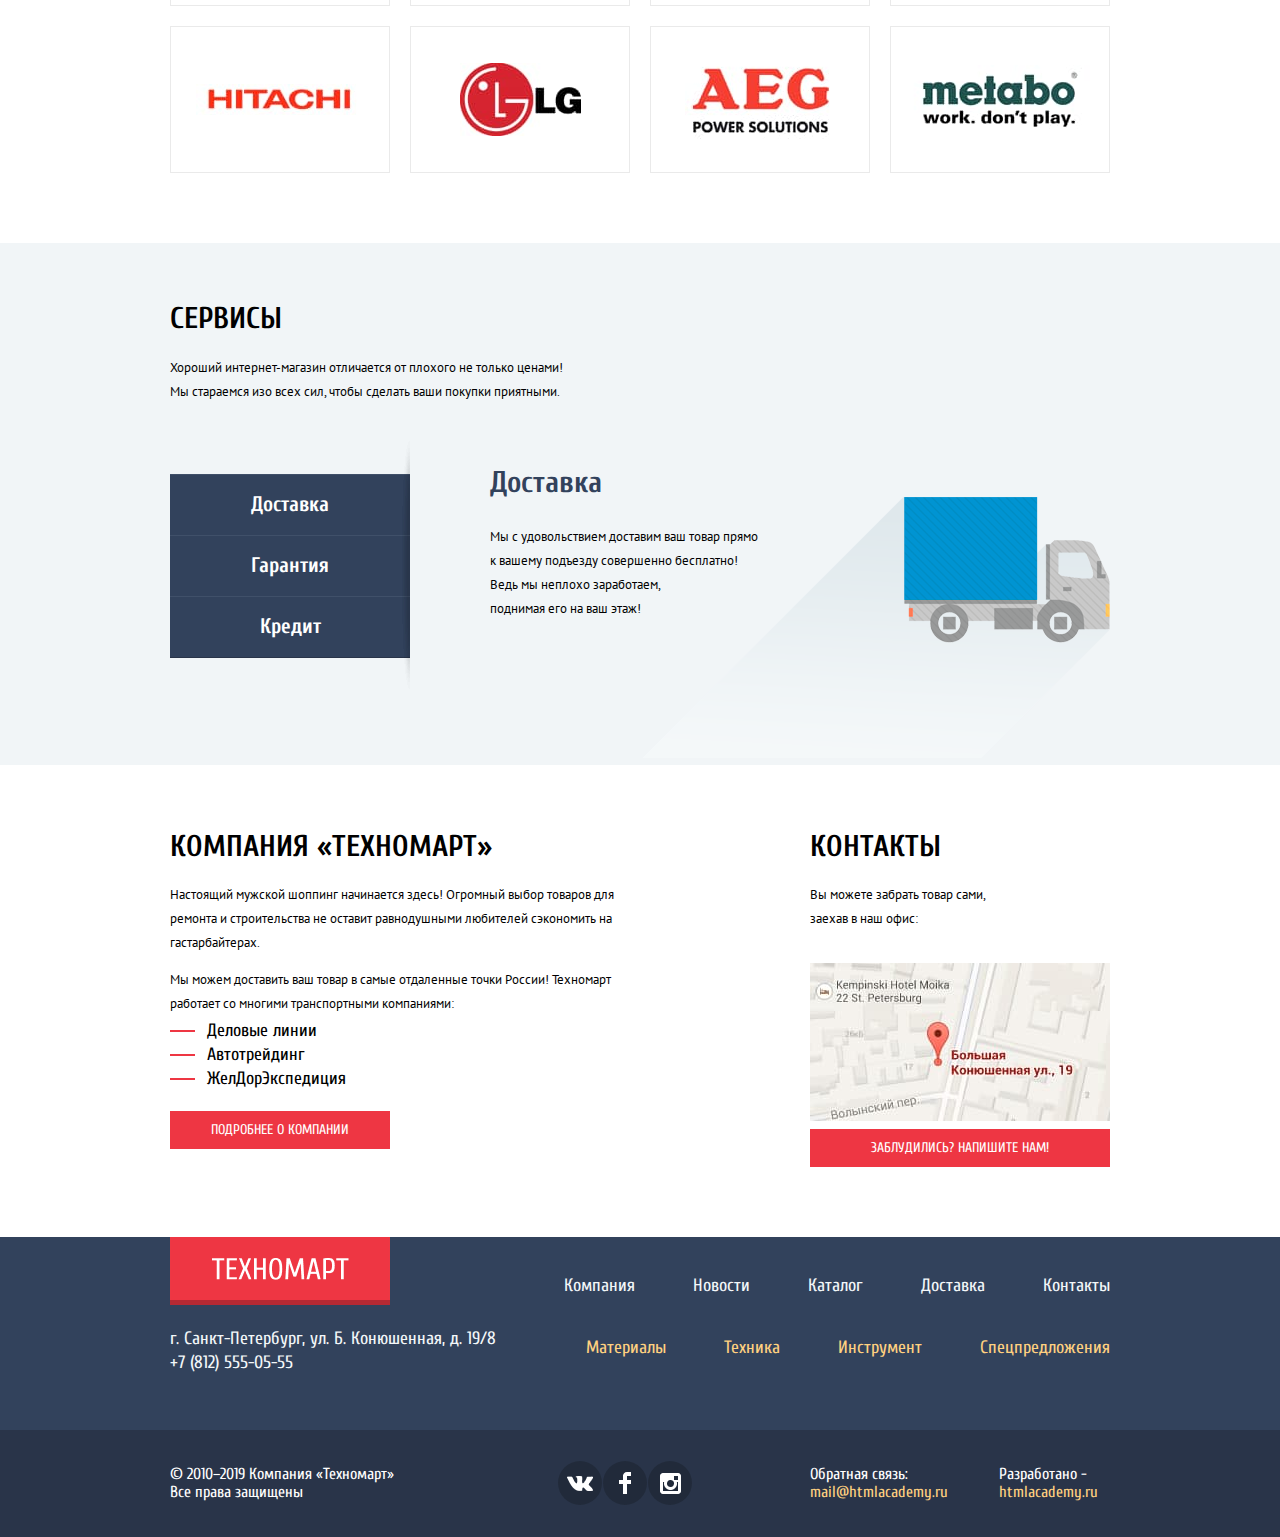
==== commit fdf6b6aa: "внес правки в каталог производителей" ====
--- a/index.html
+++ b/index.html
@@ -5,7 +5,7 @@
 	<title>Каталог строительных материалов и инструментов для ремонта «Техномарт»</title>
 	<link href="https://fonts.googleapis.com/css2?family=Cuprum:ital,wght@0,400;0,700;1,400;1,700&family=PT+Sans:ital,wght@0,400;0,700;1,400;1,700&display=swap" rel="stylesheet">
 	<link href="css/normalize.css" rel="stylesheet">
-    <link href="css/style.css" rel="stylesheet">
+    <link href="css/style.min.css" rel="stylesheet">
   </head>
   <body class="page-body">
 
@@ -187,50 +187,50 @@
 		<section class="main-producer container">
 			<div class="main-producer-header">
 				<h2>Популярные производители:</h2>
-				<div class="link-button"><a href="blank.html">все производители</a></div>
-			</div>
-			<ul class="main-producer-list">
-				<li class="main-producer-item">
-					<a href="blank.html">
-						<img class="main-producer-img" src="img/bosch.jpg" width="126" height="37" alt="Логотип компании BOSCH">
-					</a>
-				</li>
-				<li class="main-producer-item">
-					<a href="blank.html">
+				<a class="link-button" href="blank.html">все производители</a>
+			</div>
+			<div class="main-producer-list">
+                <a href="blank.html">
+				    <div class="main-producer-item">					
+						<img class="main-producer-img" src="img/bosch.jpg" width="126" height="37" alt="Логотип компании BOSCH">					
+				    </div>
+				</a>
+				<a href="blank.html">
+				    <div class="main-producer-item">					
 						<img src="img/Makita.jpg" width="123" height="40" alt="Логотип компании MAKITA">
-					</a>
-				</li>
-				<li class="main-producer-item">
-					<a href="blank.html">
-						<img src="img/DeWALT.jpg" width="146" height="44" alt="Логотип компании DeWALT">
-					</a>
-				</li>
-				<li class="main-producer-item">
-					<a href="blank.html">
+				    </div>
+			    </a>
+				<a href="blank.html">
+				    <div class="main-producer-item">					
+						<img src="img/DeWALT.jpg" width="146" height="44" alt="Логотип компании DeWALT">				
+					</div>
+				</a>
+				<a href="blank.html">
+				    <div class="main-producer-item">					
 						<img src="img/interscol.jpg" width="200" height="75" alt="Логотип компании ИНТЕРСКОЛ">
-					</a>
-				</li>
-				<li class="main-producer-item">
-					<a href="blank.html">
+					</div>
+				</a>
+                <a href="blank.html">
+				    <div class="main-producer-item">					
 						<img src="img/Hitachi.jpg" width="169" height="31" alt="Логотип компании HITACHI">
-					</a>
-				</li>
-				<li class="main-producer-item">
-					<a href="blank.html">
+					</div>
+				</a>
+                <a href="blank.html">
+				    <div class="main-producer-item">					
 						<img src="img/LG.jpg" width="121" height="73" alt="Логотип компании LG">
-					</a>
-				</li>
-				<li class="main-producer-item">
-					<a href="blank.html">
+					</div>
+				</a>
+                <a href="blank.html">
+				    <div class="main-producer-item">					
 						<img src="img/AEG.jpg" width="151" height="96" alt="Логотип компании AEG">
-					</a>
-				</li>
-				<li class="main-producer-item">
-					<a href="blank.html">
+					</div>
+				</a>
+                <a href="blank.html">
+				    <div class="main-producer-item">					
 						<img src="img/Metabo.jpg" width="204" height="69" alt="Логотип компании METABO">
-					</a>
-				</li>
-			</ul>
+					</div>
+				</a>
+			</div>
 		</section>
 		
 		<section class="main-services">
@@ -361,7 +361,7 @@
 	
     <section class="modal modal-map">
 		<a href="#" class="modal-map-close"><img src="img/icon-close.svg" width="21" height="21" alt="закрыть"></a>
-		<iframe src="https://www.google.com/maps/embed?pb=!1m18!1m12!1m3!1d1998.5989424123775!2d30.320894615830895!3d59.938796869048254!2m3!1f0!2f0!3f0!3m2!1i1024!2i768!4f13.1!3m3!1m2!1s0x4696310fca5ba729%3A0xea9c53d4493c879f!2z0JHQvtC70YzRiNCw0Y8g0JrQvtC90Y7RiNC10L3QvdCw0Y8g0YPQuy4sIDE5LCDQodCw0L3QutGCLdCf0LXRgtC10YDQsdGD0YDQsywgMTkxMTg2!5e0!3m2!1sru!2sru!4v1604487277804!5m2!1sru!2sru" width="943" height="449" frameborder="0" style="border:0;" allowfullscreen="" aria-hidden="false" tabindex="0"  title="Офис компании по адресу ул. Большая Конюшенная 19/8, Санкт-Петербург"></iframe>
+		<iframe src="https://www.google.com/maps/embed?pb=!1m18!1m12!1m3!1d1998.5989424123775!2d30.320894615830895!3d59.938796869048254!2m3!1f0!2f0!3f0!3m2!1i1024!2i768!4f13.1!3m3!1m2!1s0x4696310fca5ba729%3A0xea9c53d4493c879f!2z0JHQvtC70YzRiNCw0Y8g0JrQvtC90Y7RiNC10L3QvdCw0Y8g0YPQuy4sIDE5LCDQodCw0L3QutGCLdCf0LXRgtC10YDQsdGD0YDQsywgMTkxMTg2!5e0!3m2!1sru!2sru!4v1604487277804!5m2!1sru!2sru" width="943" height="449"  frameborder="0" style="border:0;" allowfullscreen="" aria-hidden="false" tabindex="0"  title="Офис компании по адресу ул. Большая Конюшенная 19/8, Санкт-Петербург"></iframe>
     </section>
 	
 	<section class="modal modal-question">
--- a/css/style.min.css
+++ b/css/style.min.css
@@ -0,0 +1 @@
+:root{--basic-dark-blue: #293449;--basic-red: #EE3643;--basic-green: #63A63E;--basic-white: #FFFFFF;--basic-extra-dark: rgba(0, 0, 0, 0.0001);--basic-black: #000000;--basic-blue: #32425C;--yellow-materials: #FFBF47;--yellow-delivery: #FFC047;--extra-blue-instrument: #3BBCE3;--purple-technic: #DC91D8;--light-green-sale: #8ED78F;--basic-gray: #A9A9A9;--basic-gray2: #C1C6CE;--basic-gray3: #C5C5C5;--basic-gray4: #B7BFC8;--basic-gray5: #ABABAB;--basic-gray6: #F4F4F4;--basic-gray7: #F1F1F1;--basic-gray8: #E5E5E5;--border-producer: #EAEAEA;--basic-white-header: #F9F5F0;--basic-extra-white-footer-text: #F3F7F9;--basic-extra-white-footer-nav: #F1F5F7;--basic-light-yellow: #FFD180;--basic-socials: linear-gradient(0deg, #212A3A, #212A3A);--basic-extra-white-catalog-h1: #F2F6F8;--basic-light-pink: #F7F3EC;--promo-buttom: rgba(255, 255, 255, 0.3);--shadow: rgba(0, 0, 0, 0.25);--background-modal: #565656;--shadow-modaal: rgba(47, 42, 43, 0.5);--button-sort:  x 14.7px rgba(0, 0, 0, 0.3);--background-login-link: rgba(0, 0, 0, 0.0001);--transparent: rgba(0, 0, 0, 0);--shadow-buy: #367315;--shadow-services-button: #405069;--range-controls: #D7DCDE;--range-controls-bar:#00ca74;--shadow-controls: #cfcfcf;--green-hover: #5FBB2D;--blue-hover: #293449;--promo-buttom-hover: rgba(197, 197, 197, 0.3);--link-button-hover: #CA2C37;--login-link-hover:  #3D546F;--red-active: #BA2732;--white-active: rgba(255, 255, 255, 0.5);--dark-blue-active: #1D2739;--promo-buttom-active: rgba(169, 169, 169, 0.3);--link-button-active: #BA2732;--header-link-active: #161D29;--button-product-active: #518534}body{min-width:1200px;margin:0;padding:0;font-family:"Cuprum",Arial,sans-serif;font-size:14px;line-height:24px;color:var(--basic-black);background-color:var(--basic-white)}a{text-decoration:none}img{max-width:100%;height:auto}.visually-hidden{position:absolute;width:1px;height:1px;margin:-1px;border:0;padding:0;white-space:nowrap;-webkit-clip-path:inset(100%);clip-path:inset(100%);clip:rect(0 0 0 0);overflow:hidden}.header{display:-ms-grid;display:grid;min-height:320px;-ms-grid-rows:-webkit-min-content 158px -webkit-min-content;-ms-grid-rows:min-content 158px min-content;grid-template-rows:-webkit-min-content 158px -webkit-min-content;grid-template-rows:min-content 158px min-content;background:var(--basic-extra-white-catalog-h1)}.container-header-logo{display:-webkit-box;display:-ms-flexbox;display:flex;-ms-flex-wrap:wrap;flex-wrap:wrap;width:940px;margin:0 auto}.header-section-logo{min-height:42px;background:var(--basic-dark-blue)}.header-section-logo a{color:var(--basic-white);font-size:18px;line-height:24px}.header-logo{position:relative;width:220px}.header-logo-a{position:absolute;width:220px;height:42px;background-color:var(--basic-red);background-image:url(../img/logo.png);background-position:57px 13px;background-repeat:no-repeat;border-bottom:5px solid var(--link-button-active);-webkit-filter:drop-shadow(0 4px 4px rgba(0,0,0,.25));filter:drop-shadow(0 4px 4px rgba(0,0,0,.25))}.header-logo-a:active{background-color:var(--red-active)}.header-search{position:relative;-webkit-box-flex:1;-ms-flex-positive:1;flex-grow:1}.header-search-input{height:42px;width:100%;background:var(--basic-dark-blue);border:0;font-size:18px;line-height:24px;font-family:"Cuprum",Arial,sans-serif;padding-left:42px}.header-search-icon{position:absolute;display:-webkit-box;display:-ms-flexbox;display:flex;width:17px;height:17px;fill:#a9a9a9;top:12px;left:17px}.header-search-input:hover+.header-search-icon{fill:var(--basic-white)}.header-search-input:focus+.header-search-icon{fill:var(--basic-red)}.header-link-basket:hover::before,.header-link-bookmarks:hover::before{opacity:1}.header-search-input::-webkit-input-placeholder{color:var(--basic-white)}.header-search-input::-moz-placeholder{color:var(--basic-white)}.header-search-input:-ms-input-placeholder{color:var(--basic-white)}.header-search-input::-ms-input-placeholder{color:var(--basic-white)}.header-search-input::placeholder{color:var(--basic-white)}.header-search-input:active,.header-search-input:focus{background:var(--basic-white);outline:0}.header-link-bookmarks{position:relative;padding:9px 23px 9px 43px}.header-link-basket::before,.header-link-bookmarks::before{content:"";position:absolute;top:13px;left:20px;width:14px;height:16px;background-image:url(../img/icon-bookmark.svg);background-repeat:no-repeat;background-position:0 0;opacity:.3}.header-link-basket:active::before,.header-link-bookmarks:active::before{opacity:.3}.header-link-basket{position:relative;padding:9px 19px 9px 48px}.header-link-basket::before{left:26px;width:15px;height:15px;background-image:url(../img/icon-cart.svg)}.header-link-basket:active,.header-link-bookmarks:active,.header-link-order:active{color:var(--white-active);height:24px;background-color:var(--header-link-active)}.header-link-order{padding:9px 16px 9px 17px;height:24px;background-color:var(--basic-green)}.header-link-order:hover{background-color:var(--green-hover)}.header-section-centr{display:-webkit-box;display:-ms-flexbox;display:flex;-ms-flex-wrap:wrap;flex-wrap:wrap;width:940px;min-height:158px;margin:0 auto;background-color:transparent}.header-section-centr-title{width:197px;color:var(--basic-red);font-style:italic;font-size:16px;line-height:23px;margin-left:30px;padding-top:30px}.header-section-centr-contacts{display:-webkit-box;display:-ms-flexbox;display:flex;-ms-flex-wrap:wrap;flex-wrap:wrap;-webkit-box-orient:vertical;-webkit-box-direction:normal;-ms-flex-direction:column;flex-direction:column;width:270px;margin-left:93px;-webkit-box-align:center;-ms-flex-align:center;align-items:center;color:var(--basic-blue)}.header-section-centr-tel{width:264px;height:39px;margin-top:46px;border:3px solid var(--basic-white)}.header-section-centr-address{margin-top:-13px;padding:0;font-size:14px;line-height:24px;font-family:Cuprum,Arial,sans-serif;color:var(--basic-blue)}.header-tel{display:block;position:relative;color:var(--basic-red);font-weight:700;font-size:21px;line-height:30px;padding:6px 40px 8px 73px}.header-tel::before{top:11px;left:40px;width:18px;height:19px;background-image:url(../img/icon-phone.svg)}.header-section-centr-authorization{display:-webkit-box;display:-ms-flexbox;display:flex;-ms-flex-wrap:wrap;flex-wrap:wrap;width:300px;margin-left:auto}.header-section-centr-login-link{width:121px;height:45px;margin-top:46px;margin-left:auto;margin-right:10px;background:var(--basic-white)}.header-section-centr-login-link a{display:block;position:relative;padding:12px 27px 12px 45px}.header-section-centr-login-link svg{position:absolute;top:14px;left:19px}.header-section-centr-login-link:hover path{fill:var(--login-link-hover)}.header-section-centr-login-link:active path{fill:var(--basic-gray3)}.header-section-centr-reg-link{display:-webkit-box;display:-ms-flexbox;display:flex;-ms-flex-wrap:wrap;flex-wrap:wrap;-webkit-box-pack:center;-ms-flex-pack:center;justify-content:center;-webkit-box-align:center;-ms-flex-align:center;align-items:center;width:150px;height:45px;margin-top:46px;margin-right:0;background:var(--basic-white)}.header-section-centr-authorization a{color:var(--basic-black);font-size:21px;line-height:21px}.header-section-centr-authorization a:hover{color:var(--basic-red)}.header-section-centr-authorization a:active{color:var(--basic-gray3)}.header-navigation{width:940px;margin:0 auto;-webkit-box-shadow:inset 0 -5px 0 var(--blue-hover);box-shadow:inset 0 -5px 0 var(--blue-hover);background-color:var(--basic-blue)}.header-navigation-list{display:-ms-grid;display:grid;-ms-grid-columns:(-webkit-min-content)[7];-ms-grid-columns:(min-content)[7];grid-template-columns:repeat(7,-webkit-min-content);grid-template-columns:repeat(7,min-content);-webkit-box-pack:justify;-ms-flex-pack:justify;justify-content:space-between;max-width:940px;list-style:none;margin:0;padding:0}.header-navigation-list a{display:block;padding:16px 31px 20px 30px;color:var(--basic-white);font-size:18px}.header-navigation-list li:hover{background-color:var(--blue-hover)}.header-navigation-list li:active{background-color:var(--dark-blue-active)}.container{width:940px;margin-left:auto;margin-right:auto}.main-promo{margin-top:59px;margin-bottom:59px}.main-promo-list{display:-ms-grid;display:grid;-ms-grid-columns:300px 20px 300px 20px 300px;grid-template-columns:300px 300px 300px;-ms-grid-rows:123px 20px 123px 20px 123px;grid-template-rows:123px 123px 123px;grid-template-areas:"promo-materials promo-instrument promo-technic" "main-promo-slider main-promo-slider promo-sale" "main-promo-slider main-promo-slider promo-delivery";grid-gap:20px;margin:0;padding:0;list-style:none}.main-promo-item,.main-promo-new{color:var(--basic-white);display:-webkit-box;display:-ms-flexbox;display:flex}.main-promo-item{position:relative;-webkit-box-orient:vertical;-webkit-box-direction:normal;-ms-flex-direction:column;flex-direction:column;width:300px;height:123px;overflow:hidden}.main-promo-new{width:100px;height:30px;background-color:var(--basic-red);-webkit-transform:rotate(45deg);-ms-transform:rotate(45deg);transform:rotate(45deg);position:absolute;top:10px;right:-25px;font-family:Cuprum,Arial,sans-serif;font-style:normal;font-weight:400;font-size:14px;line-height:18px;-webkit-box-align:center;-ms-flex-align:center;align-items:center;-webkit-box-pack:center;-ms-flex-pack:center;justify-content:center;text-transform:uppercase}.header-tel::before,.main-promo-item::before{content:"";position:absolute;background-repeat:no-repeat;background-position:0 0}.promo-materials::before{width:44px;height:65px;background-image:url(../img/icon-1.svg);top:31px;left:213px}.promo-instrument::before{width:75px;height:61px;background-image:url(../img/icon-2.svg);top:34px;left:194px}.promo-technic::before{width:78px;height:62px;background-image:url(../img/icon-3.svg);top:32px;left:191px}.promo-sale::before{width:59px;height:72px;background-image:url(../img/icon-4.svg);top:26px;left:196px}.promo-delivery::before{width:78px;height:63px;background-image:url(../img/icon-5.svg);top:32px;left:191px}.main-promo-slider{position:relative;width:620px;height:266px}.slide-header{position:absolute}.main-promo-item h2{margin:20px 0 0 23px;font-size:24px;line-height:30px;font-weight:700px}.main-promo-buttom{Width:135px;height:38px;margin:14px 0 0 23px;text-align:center;line-height:38px;background:var(--promo-buttom);text-transform:uppercase}.link-button a,.main-promo-buttom a{color:var(--basic-white)}.promo-materials{-ms-grid-row:1;-ms-grid-column:1;grid-area:promo-materials;background-color:var(--yellow-materials)}.promo-instrument{-ms-grid-row:1;-ms-grid-column:3;grid-area:promo-instrument;background-color:var(--extra-blue-instrument)}.main-promo-buttom:hover{background-color:var(--promo-buttom-hover)}.main-promo-buttom:active{background-color:var(--promo-buttom-active)}.promo-technic{-ms-grid-row:1;-ms-grid-column:5;grid-area:promo-technic;background-color:var(--purple-technic)}.promo-delivery,.promo-sale{-ms-grid-row:3;-ms-grid-column:5;grid-area:promo-sale;background-color:var(--light-green-sale)}.promo-delivery{-ms-grid-row:5;grid-area:promo-delivery;background-color:var(--yellow-delivery)}.main-promo-slide{grid-area:main-promo-slide;display:-webkit-box;display:-ms-flexbox;display:flex;-webkit-box-orient:vertical;-webkit-box-direction:normal;-ms-flex-direction:column;flex-direction:column;width:620px;height:266px;color:var(--basic-white);background-color:var(--basic-dark-blue)}.promo-slide1,.promo-slide2{background-image:url(../img/drills.jpg);background-repeat:no-repeat}.promo-slide2{background-image:url(../img/perforator.jpg)}.slide-title-h2{font-size:36px;font-weight:700px;margin:23px 0 0 24px;padding:0}.slide-title-p{font-size:18px;margin:20px 0 0 24px;padding:0}.main-promo-slide-link{margin:113px 0 0 24px}.main-promo-slider-controls1,.main-promo-slider-controls2{position:absolute;padding:0;width:10px;height:10px;top:220px;left:295px;border:2px solid var(--basic-white);background-color:var(--basic-red);border-radius:50%;cursor:pointer}.main-promo-slider-controls2{left:315px}.current{background-color:var(--basic-white)}.carousel{position:absolute;padding:0;width:22px;height:40px;top:115px;background:var(--transparent);background-image:url(../img/icon-left.svg);outline:0;border:0;text-decoration:none;cursor:pointer}.carousel-left{left:25px}.carousel-right{right:25px;-webkit-transform:rotate(180deg);-ms-transform:rotate(180deg);transform:rotate(180deg)}.main-promo-slider-controls1:active,.main-promo-slider-controls1:focus,.main-promo-slider-controls2:active,.main-promo-slider-controls2:focus{outline:0}.link-button{Width:192px;height:38px;margin-right:14px;text-align:center;line-height:38px;background:var(--basic-red);text-transform:uppercase}.link-button:hover{background:var(--link-button-hover)}.link-button:active{background:var(--link-button-active)}.main-product{margin-bottom:70px}.main-producer-header,.main-product-header{display:-webkit-box;display:-ms-flexbox;display:flex;-webkit-box-align:center;-ms-flex-align:center;align-items:center;-webkit-box-pack:justify;-ms-flex-pack:justify;justify-content:space-between;Width:940px;height:89px;margin-bottom:20px;background:var(--basic-white-header)}.main-producer-header h2,.main-product h2{font-size:30px;margin-left:28px;color:var(--basic-blue);text-transform:uppercase}.main-product-list{display:-ms-grid;display:grid;-ms-grid-columns:220px 20px 220px 20px 220px 20px 220px;grid-template-columns:repeat(4,220px);grid-gap:20px;Width:940px;min-height:318px;list-style:none;margin:0;padding:0}.main-product-item{position:relative;display:-webkit-box;display:-ms-flexbox;display:flex;-webkit-box-orient:vertical;-webkit-box-direction:normal;-ms-flex-direction:column;flex-direction:column;-webkit-box-pack:center;-ms-flex-pack:center;justify-content:center;Width:218px;min-height:318px;text-align:center;border:1px solid var(--border-producer);overflow:hidden}.container-product{height:164px;margin-top:6px}.container-button-product{position:absolute;display:none;-webkit-box-orient:vertical;-webkit-box-direction:normal;-ms-flex-direction:column;flex-direction:column;width:190px;height:170px;top:9px;left:15px;background-color:var(--basic-white);-webkit-box-align:center;-ms-flex-align:center;align-items:center}.main-product-item:hover .container-button-product{display:-webkit-box;display:-ms-flexbox;display:flex}.main-product-item:hover{-webkit-box-shadow:0 4px 4px rgba(0,0,0,.25);box-shadow:0 4px 4px rgba(0,0,0,.25)}.button-product-buy{position:relative;width:135px;height:38px;margin-top:38px;background:var(--basic-green);-webkit-box-shadow:inset 0 -3px 0 var(--shadow-buy);box-shadow:inset 0 -3px 0 var(--shadow-buy);border-radius:2px;border:0;font-family:Cuprum,Arial,sans-serif;font-style:normal;font-weight:400;font-size:14px;line-height:18px;text-transform:uppercase;color:var(--basic-white);padding-left:30px}.button-product-buy:hover{background:var(--green-hover)}.button-product-buy:active,.button-product-buy:focus{background:var(--button-product-active);outline:0}.button-product-buy::before{content:"";position:absolute;top:11px;left:32px;width:15px;height:15px;background-image:url(../img/icon-cart.svg);background-repeat:no-repeat;background-position:0 0;opacity:.3}.button-product-bookmarks{width:135px;height:38px;margin-top:10px;background-color:var(--basic-white);border:3px solid var(--basic-green);-webkit-box-sizing:border-box;box-sizing:border-box;border-radius:2px;font-family:Cuprum,Arial,sans-serif;font-style:normal;font-weight:400;font-size:14px;line-height:18px;text-transform:uppercase;color:var(--basic-blue)}.button-product-bookmarks:hover{border:3px solid var(--basic-blue)}.button-product-bookmarks:active,.button-product-bookmarks:focus{opacity:.5;outline:0}.main-product-item-link{width:185px;min-height:43px;margin:8px auto 0}.main-product-item h3{font-size:18px;line-height:20px;font-weight:700;margin:0;padding:0;color:var(--basic-black)}.new{position:absolute}.old-price{Width:184px;height:20px;text-align:center;margin:7px auto 0;font-family:"PT Sans",Arial,sans-serif;font-size:17px;line-height:18px;font-weight:700;-webkit-text-decoration-line:line-through;text-decoration-line:line-through;text-transform:uppercase;color:var(--basic-gray)}.button-product{Width:141px;height:38px;text-align:center;margin:13px auto 21px;background-image:url(../img/button-product.png)}.button-product a,.main-product-item h3,.main-services p{font-family:"PT Sans",Arial,sans-serif}.button-product a{text-transform:uppercase;font-size:17px;line-height:38px;font-weight:700;color:var(--basic-white);padding:10px 32px}.main-producer-list{display:-ms-grid;display:grid;-ms-grid-columns:220px 20px 220px 20px 220px 20px 220px;grid-template-columns:repeat(4,220px);grid-gap:20px;Width:940px;margin:0;padding:0;height:auto;list-style:none}.main-producer-item,.main-services{display:-webkit-box;display:-ms-flexbox;display:flex}.main-producer-item{-webkit-box-pack:center;-ms-flex-pack:center;justify-content:center;-webkit-box-align:center;-ms-flex-align:center;align-items:center;Width:218px;height:145px;border:1px solid var(--border-producer)}.main-producer-item:active,.main-producer-item:hover{-webkit-box-shadow:0 4px 4px var(--shadow);box-shadow:0 4px 4px var(--shadow)}.main-producer-item:active{opacity:.5}.main-services{-webkit-box-orient:vertical;-webkit-box-direction:normal;-ms-flex-direction:column;flex-direction:column;min-height:522px;margin-top:70px;margin-bottom:70px;background:var(--basic-extra-white-footer-nav)}.main-services h2{font-size:30px;color:var(--basic-black);text-transform:uppercase;margin:64px 0 0;padding:0}.main-services-p{width:394px;margin-top:25px}.main-services p{font-size:13px;line-height:24px;color:var(--basic-black);margin:0;padding:0}.main-services-list{display:-webkit-box;display:-ms-flexbox;display:flex;width:940px;min-height:333px;margin-top:21px}.main-services-item{width:270px;margin-left:80px}.main-services-button{position:relative;width:240px}.services-button{width:240px;height:61px;font-family:Cuprum,Arial,sans-serif;font-style:normal;font-weight:700;font-size:21px;line-height:30px;color:var(--basic-white);background-color:var(--basic-blue);outline:0;border:0;-webkit-box-shadow:0 1px 0 var(--basic-dark-blue),inset 0 1px 0 var(--shadow-services-button);box-shadow:0 1px 0 var(--basic-dark-blue),inset 0 1px 0 var(--shadow-services-button);cursor:pointer}.services-button:hover{background-color:var(--basic-dark-blue)}.services-button:active,.services-button:focus{background:var(--basic-white);-webkit-box-shadow:0 1px 0 var(--basic-white);box-shadow:0 1px 0 var(--basic-white);color:var(--basic-blue)}.services-button::after{content:"";position:absolute;top:0;left:230px;width:10px;height:279px;background-image:url(../img/Layer.png);mix-blend-mode:normal;opacity:.25}.button-delivery{margin-top:49px}.services-delivery{position:relative}.index-label,.main-services-item h3{font-family:"Cuprum",Arial,sans-serif}.main-services-item h3{font-size:30px;color:var(--basic-blue);margin:46px 0 0;padding:0}.main-services-item p{font-family:PT Sans,Arial,sans-serif;font-style:normal;font-weight:400;font-size:13px;line-height:24px;color:var(--basic-black);margin:30px 0 0;padding:0}.main-services-item::before,.modal-order p::before{content:"";position:absolute;top:72px;left:152px;width:619px;height:283px;background-image:url(../img/car.png);background-repeat:no-repeat;background-position:0 0}.main-info h2{font-size:30px;color:var(--basic-black);text-transform:uppercase;margin:0 0 24px}.main-info p,input.email,input.name-field,textarea.comment{font-family:"PT Sans",Arial,sans-serif;font-size:13px;line-height:24px;color:var(--basic-black)}.index-label{width:240px;height:61px;font-weight:700;font-size:21px;color:var(--basic-white);background:var(--basic-blue)}.index-label:hover{color:var(--basic-white);background:var(--blue-hover)}.index-label:active{color:var(--basic-blue);background:var(--blue-white)}.main-services-list input[type=radio]{display:none}.main-info{display:-webkit-box;display:-ms-flexbox;display:flex;-webkit-box-pack:justify;-ms-flex-pack:justify;justify-content:space-between;margin-bottom:70px}.main-info-text{width:460px}.main-info-map{width:300px}.main-info-map-p{width:180px;margin-bottom:32px}.main-info-text-list{margin:-10px 0 20px;padding:0;list-style:none}.red-line{display:inline-block;vertical-align:middle;background:var(--basic-red);width:25px;height:2px;margin-right:12px}.main-info-text-item{font-size:18px;line-height:24px;font-family:Cuprum,Arial,sans-serif;font-style:normal;font-weight:400;color:var(--basic-black)}.main-info-text-link{width:220px}.main-info-map-link{width:300px}.footer{height:300px}.container-footer-navigation{display:-webkit-box;display:-ms-flexbox;display:flex;width:940px;min-height:193px;margin:0 auto}.footer-address{width:330px}.footer-address p{margin-top:22px}.footer-navigation-main{width:610px}.footer-navigation{background:var(--basic-blue)}a.footer-navigation-logo{background:var(--basic-red);display:block;width:220px;height:68px}.footer-navigation a,.footer-navigation p{font-family:Cuprum,Arial,sans-serif;font-size:18px;line-height:24px;color:var(--basic-extra-white-footer-text)}.footer-navigation-list{display:-webkit-box;display:-ms-flexbox;display:flex;-webkit-box-pack:end;-ms-flex-pack:end;justify-content:flex-end;-ms-flex-wrap:wrap;flex-wrap:wrap;margin:0;padding:0;list-style:none}.footer-navigation-item{margin:37px 0 0 58px;color:var(--basic-extra-white-footer-nav)}.container-footer-socials{display:-webkit-box;display:-ms-flexbox;display:flex;-webkit-box-align:center;-ms-flex-align:center;align-items:center;width:940px;height:107px;margin:0 auto}.footer-socials{background:var(--basic-dark-blue);font-family:Cuprum,Arial,sans-serif;font-size:16px;line-height:18px;color:var(--basic-white)}.footer-socials-blok,.footer-socials-list{display:-webkit-box;display:-ms-flexbox;display:flex;-webkit-box-align:center;-ms-flex-align:center;align-items:center}.footer-socials-blok{width:230px}.footer-socials-list{margin:0 0 0 158px;padding:0;list-style:none}.footer-socials-list li{position:relative;width:44px;height:44px;background:var(--basic-socials);border-radius:50%;margin-right:1px}.logo-socials{position:absolute;z-index:1;margin:auto;top:0;right:0;bottom:0;left:0}.footer-socials-mail{margin-left:117px}.footer-socials-site{margin-left:51px}a.link-orange{color:var(--basic-light-yellow)}.footer-navigation-item a:hover,.footer-socials-link:hover{-webkit-text-decoration-line:underline;text-decoration-line:underline}.footer-navigation-item a:active{opacity:.5;mix-blend-mode:normal;-webkit-text-decoration-line:none;text-decoration-line:none}.footer-socials-list li:hover{background:var(--basic-red)}.footer-socials-link:active{color:var(--basic-red);-webkit-text-decoration-line:none;text-decoration-line:none}.modal-question{display:none;width:620px;height:430px;background:var(--basic-white);border-top:7px solid var(--basic-red)}.container-name-email,.modal-question-form{display:-webkit-box;display:-ms-flexbox;display:flex}.modal-question-form{-webkit-box-orient:vertical;-webkit-box-direction:normal;-ms-flex-direction:column;flex-direction:column}.modal-question label{font-size:18px;line-height:24px;color:var(--basic-black)}input.email,input.name-field,textarea.comment{width:220px;height:38px;border:2px solid var(--basic-gray3);-webkit-box-sizing:border-box;box-sizing:border-box;border-radius:2px;color:var(--basic-gray)}textarea.comment{width:460px;height:114px}.container-name-email{height:112px}.container-email-field,.container-name-field{display:-webkit-box;display:-ms-flexbox;display:flex;-webkit-box-orient:vertical;-webkit-box-direction:normal;-ms-flex-direction:column;flex-direction:column}.position1,.position2{margin-top:46px;margin-left:80px}.position2{margin-top:11px}.position3,.position4{margin-top:46px;margin-left:10px}.position4{margin-top:11px}.container-comment{display:-webkit-box;display:-ms-flexbox;display:flex;-webkit-box-orient:vertical;-webkit-box-direction:normal;-ms-flex-direction:column;flex-direction:column;height:199px}.comment{margin-top:12px;margin-left:80px}.submit{display:-webkit-box;display:-ms-flexbox;display:flex;-webkit-box-pack:center;-ms-flex-pack:center;justify-content:center;-webkit-box-align:center;-ms-flex-align:center;align-items:center;width:620px;height:112px;background:var(--basic-gray6)}.modal-order p,.modal-question label,.submit input{font-family:"Cuprum",Arial,sans-serif}.submit input{width:460px;height:38px;background:var(--basic-red);-webkit-filter:drop-shadow(0 4px 4px var(--shadow));filter:drop-shadow(0 4px 4px var(--shadow));font-size:14px;text-transform:uppercase;color:var(--basic-white);text-align:center;line-height:32px;border:0}.modal-map,.modal-order{display:none;border-top:7px solid var(--basic-red)}.modal-map{width:943px;height:449px;background:var(--background-modal);-webkit-box-shadow:0 0 14.7px var(--shadow-modaal);box-shadow:0 0 14.7px var(--shadow-modaal)}.modal-order{-webkit-box-orient:vertical;-webkit-box-direction:normal;-ms-flex-direction:column;flex-direction:column;width:620px;height:282px;background:var(--basic-white)}.modal{position:fixed;top:0;right:0;bottom:0;left:0;margin:auto;-webkit-box-shadow:0 4px 4px rgba(0,0,0,.25);box-shadow:0 4px 4px rgba(0,0,0,.25)}.modal-order p{position:relative;font-weight:700;font-size:24px;line-height:30px;margin:auto}.modal-order p::before{top:-15px;left:-100px;width:66px;height:66px;border-radius:50%;background-color:var(--basic-green);background-image:url(../img/Shape.svg);background-position:14px 17px}.modal-order-close{position:absolute;margin-top:10px;margin-left:590px}.modal-map-close,.modal-question-close{position:absolute;margin-top:10px;margin-left:910px}.modal-question-close{margin-left:590px}.submit-order{display:-webkit-box;display:-ms-flexbox;display:flex;-webkit-box-pack:center;-ms-flex-pack:center;justify-content:center;-webkit-box-align:center;-ms-flex-align:center;align-items:center;width:620px;height:112px;background:var(--basic-gray7)}.button-white{Width:192px;height:38px;text-align:center;line-height:38px;background:var(--basic-white);text-transform:uppercase}.button-white a,.header-section-centr-name-a:hover,.modal-order p{color:var(--basic-black)}.header-section-centr-name{display:-webkit-box;display:-ms-flexbox;display:flex;-ms-flex-wrap:wrap;flex-wrap:wrap;-webkit-box-pack:center;-ms-flex-pack:center;justify-content:center;-webkit-box-align:center;-ms-flex-align:center;align-items:center;width:299px;height:45px;margin-top:46px;background:var(--basic-white)}.header-section-centr-name-a{display:-webkit-box;display:-ms-flexbox;display:flex;font-family:Cuprum,Arial,sans-serif;font-size:21px;line-height:21px;color:var(--basic-black)}.header-section-centr-name-a:active{color:var(--basic-gray3)}.header-section-centr-name-avatar{margin-right:21px}.header-section-centr-name-exit{margin-left:21px}.header-section-centr-name-avatar:hover path,.header-section-centr-name-exit:hover path{fill:var(--login-link-hover)}.header-section-centr-name-avatar:active path,.header-section-centr-name-exit:active path{fill:var(--basic-gray3)}.header-section-centr-account{margin:7px auto auto}a.header-section-centr-account{font-family:Cuprum,Arial,sans-serif;font-size:16px;line-height:18px;color:var(--basic-blue)}.catalog-authorization{-webkit-box-orient:vertical;-webkit-box-direction:normal;-ms-flex-direction:column;flex-direction:column}.header-link-basket-catalog{background:var(--basic-red);height:24px}.main-catalog{display:-ms-grid;display:grid;-ms-grid-columns:220px 20px 1fr;grid-template-columns:220px 1fr;grid-gap:20px}.breadcrumbs{display:-webkit-box;display:-ms-flexbox;display:flex;-ms-flex-wrap:wrap;flex-wrap:wrap;grid-column:1/-1;margin:21px 0 0;padding:0;list-style:none}.breadcrumbs-item,.breadcrumbs-item a{color:var(--basic-black);font-family:PT Sans,Arial,sans-serif;font-size:13px;line-height:18px;text-transform:uppercase}.breadcrumbs-icon-home{width:14px;height:12px;margin-top:2px;background-image:url(../img/icon-home.svg);background-position:0 0;background-repeat:no-repeat}.breadcrumbs-item:not(:first-child){position:relative;margin-left:41px}.breadcrumbs-item:not(:first-child)::before{content:"";position:absolute;top:3px;left:-25px;width:8px;height:12px;background-image:url(../img/icon-right-small.svg);background-repeat:no-repeat;background-position:0 0}.box-h1{grid-column:1/-1;background:var(--basic-extra-white-catalog-h1)}.box-h1 h1{font-family:Cuprum,Arial,sans-serif;font-size:30px;line-height:30px;margin-left:29px;text-transform:uppercase;color:var(--basic-blue)}.filter{width:220px;margin:0}.box-header-filter,.price-controls input{height:38px;background:var(--basic-light-pink)}.box-header-filter{display:-webkit-box;display:-ms-flexbox;display:flex;width:220px}.box-header-filter h3,.price-controls label{font-style:normal;font-weight:400;line-height:18px;text-transform:uppercase;color:var(--basic-black)}.box-header-filter h3{font-family:PT Sans,Arial,sans-serif;font-size:13px;margin:auto auto auto 18px;padding:0}.range-controls{position:relative;height:41px;background-color:var(--basic-light-pink);border-radius:5px;margin-top:11px;margin-bottom:9px;padding-top:39px;padding-right:20px;padding-left:20px}.range-controls .scale{height:2px;background:var(--range-controls)}.range-controls .bar{width:70%;height:2px;background:var(--range-controls-bar)}.range-controls .toggle{position:absolute;top:31px;left:0;width:4px;height:4px;padding:0;border:8px solid var(--basic-white);background-color:var(--basic-gray5);border-radius:50%;-webkit-box-shadow:0 2px 1px 0 var(--shadow-controls);box-shadow:0 2px 1px 0 var(--shadow-controls);cursor:pointer}.range-controls .toggle-min{left:18px}.range-controls .toggle-max{left:145px}.price-controls label{font-family:PT Sans;font-size:17px}.price-controls input{width:95px;text-align:center;color:var(--basic-black);border:0;border-radius:5px;font-family:inherit;font-size:inherit}.price-controls{display:-webkit-box;display:-ms-flexbox;display:flex;-webkit-box-pack:justify;-ms-flex-pack:justify;justify-content:space-between}.filter-option,.main-filter-form legend{font-family:PT Sans,Arial,sans-serif;font-style:normal;font-weight:700;font-size:17px;line-height:30px;text-transform:uppercase;color:var(--basic-black)}.filter-option{font-weight:400;font-size:15px;line-height:19px}.filter-section:first-child{border:0;padding:0;margin:14px 0 0}.filter-section:not(:first-child){position:relative;border:0;padding:0;margin:43px 0 0}.filter-section:not(:first-child)::before{content:"";position:absolute;top:-18px;left:0;width:220px;height:1px;background-image:url(../img/Object.svg);background-position:0 0;background-repeat:no-repeat}.filter-checkbox-list{padding:0;margin:18px 0 0 35px;list-style:none}.filter-checkbox:not(:first-child){margin-top:20px}.filter-radio:not(:first-child){margin-top:22px}.filter-radio-list{padding:0;margin:23px 0 0 35px;list-style:none}.filter-option label{position:relative;display:block;cursor:pointer;-webkit-user-select:none;-moz-user-select:none;-ms-user-select:none;user-select:none}.filter-input-checkbox:not(:checked)+label::before{content:"";position:absolute;left:-35px;top:-3px;width:19px;height:19px;border:2px solid var(--basic-gray3);border-radius:3px}.filter-input-radio+label::before{content:"";position:absolute;left:-35px;top:-3px;width:17px;height:17px;border:4px solid var(--basic-gray3);border-radius:50%}.filter-input-radio:checked+label::after{content:"";position:absolute;top:5px;left:-27px;width:9px;height:9px;background-color:var(--basic-gray3);border-radius:50%}.filter-input-checkbox:checked+label::after{content:"";position:absolute;left:-35px;top:-3px;width:26.17px;height:23px;background-image:url(../img/checkbox-on.svg);background-position:0 0;background-repeat:no-repeat}.main-filter-form-button{width:220px;height:38px;background:var(--basic-white);border:1px solid var(--basic-gray8);-webkit-box-sizing:border-box;box-sizing:border-box;margin-top:37px;font-family:PT Sans,Arial,sans-serif;font-style:normal;font-weight:400;font-size:13px;line-height:18px;color:var(--basic-black);text-transform:uppercase;cursor:pointer}.box-sort{display:-webkit-box;display:-ms-flexbox;display:flex;grid-column:2/-1;width:700px;height:38px;margin-bottom:28px;background:var(--basic-light-pink)}.box-sort h3,.button-sort{font-family:PT Sans,Arial,sans-serif;font-style:normal;font-weight:400;font-size:13px;line-height:18px;text-transform:uppercase;padding:0}.box-sort h3{color:var(--basic-black);margin:auto 140px auto 18px}.button-sort{height:18px;text-decoration:none;border:0;border-bottom:2px dotted var(--basic-red);color:var(--button-sort);mix-blend-mode:normal;background:var(--basic-light-pink)}.button-sort-price{margin:10px 70px 10px 0}.button-sort-type{margin:10px 65px 10px 0}.button-sort-functional{margin:10px 46px 10px 0}.button-sort:hover{color:var(--basic-black);border-bottom:2px solid var(--basic-red)}.button-sort:focus{color:var(--basic-red);outline-style:none;border:0}.catalog-products{grid-column:2/-1;width:700px;height:auto}.catalog-products-list{display:-ms-grid;display:grid;-ms-grid-columns:1fr 20px 1fr 20px 1fr;grid-template-columns:1fr 1fr 1fr;grid-gap:20px;width:700px;height:auto;list-style:none;margin:0;padding:0}.pagination-list{display:-webkit-box;display:-ms-flexbox;display:flex;-ms-flex-wrap:wrap;flex-wrap:wrap;margin:48px 0 0;padding:0;list-style:none}.pagination-item,.pagination-item a{display:-webkit-box;display:-ms-flexbox;display:flex;-webkit-box-pack:center;-ms-flex-pack:center;justify-content:center;-webkit-box-align:center;-ms-flex-align:center;align-items:center;padding-left:5px;font-family:PT Sans,Arial,sans-serif;font-style:normal;font-weight:400;font-size:13px;line-height:38px;text-align:center;color:var(--basic-black);border:1px solid var(--basic-gray8);-webkit-box-sizing:border-box;box-sizing:border-box;border-radius:2px;margin-right:10px}.pagination-item{margin-bottom:10px}.pagination-item:hover{border:1px solid var(--basic-gray3)}.pagination-item:active{border:1px solid var(--basic-red)}.pagination-item-current,.pagination-item-current a{color:var(--basic-white);border:1px solid var(--basic-red);background:var(--basic-red)}.pagination-list a{border:0}.item-next,.item-number{width:38px;height:38px}.item-next{width:140px}.description{min-height:261px;margin-top:59px;background:var(--basic-extra-white-footer-nav)}.description-container{display:-webkit-box;display:-ms-flexbox;display:flex;-webkit-box-orient:vertical;-webkit-box-direction:normal;-ms-flex-direction:column;flex-direction:column}.description h2,.description p{font-style:normal;font-weight:400;color:var(--basic-black)}.description h2{font-family:Cuprum,Arial,sans-serif;font-size:30px;line-height:30px;text-transform:uppercase;margin:64px 0 0;padding:0}.description p{font-family:PT Sans,Arial,sans-serif;font-size:13px;line-height:24px;margin-top:25px}.page{height:100%}.page-body{min-height:100%;display:-ms-grid;display:grid;-ms-grid-rows:-webkit-min-content 1fr -webkit-min-content;-ms-grid-rows:min-content 1fr min-content;grid-template-rows:-webkit-min-content 1fr -webkit-min-content;grid-template-rows:min-content 1fr min-content;-ms-flex-line-pack:start;align-content:start}.none{display:none}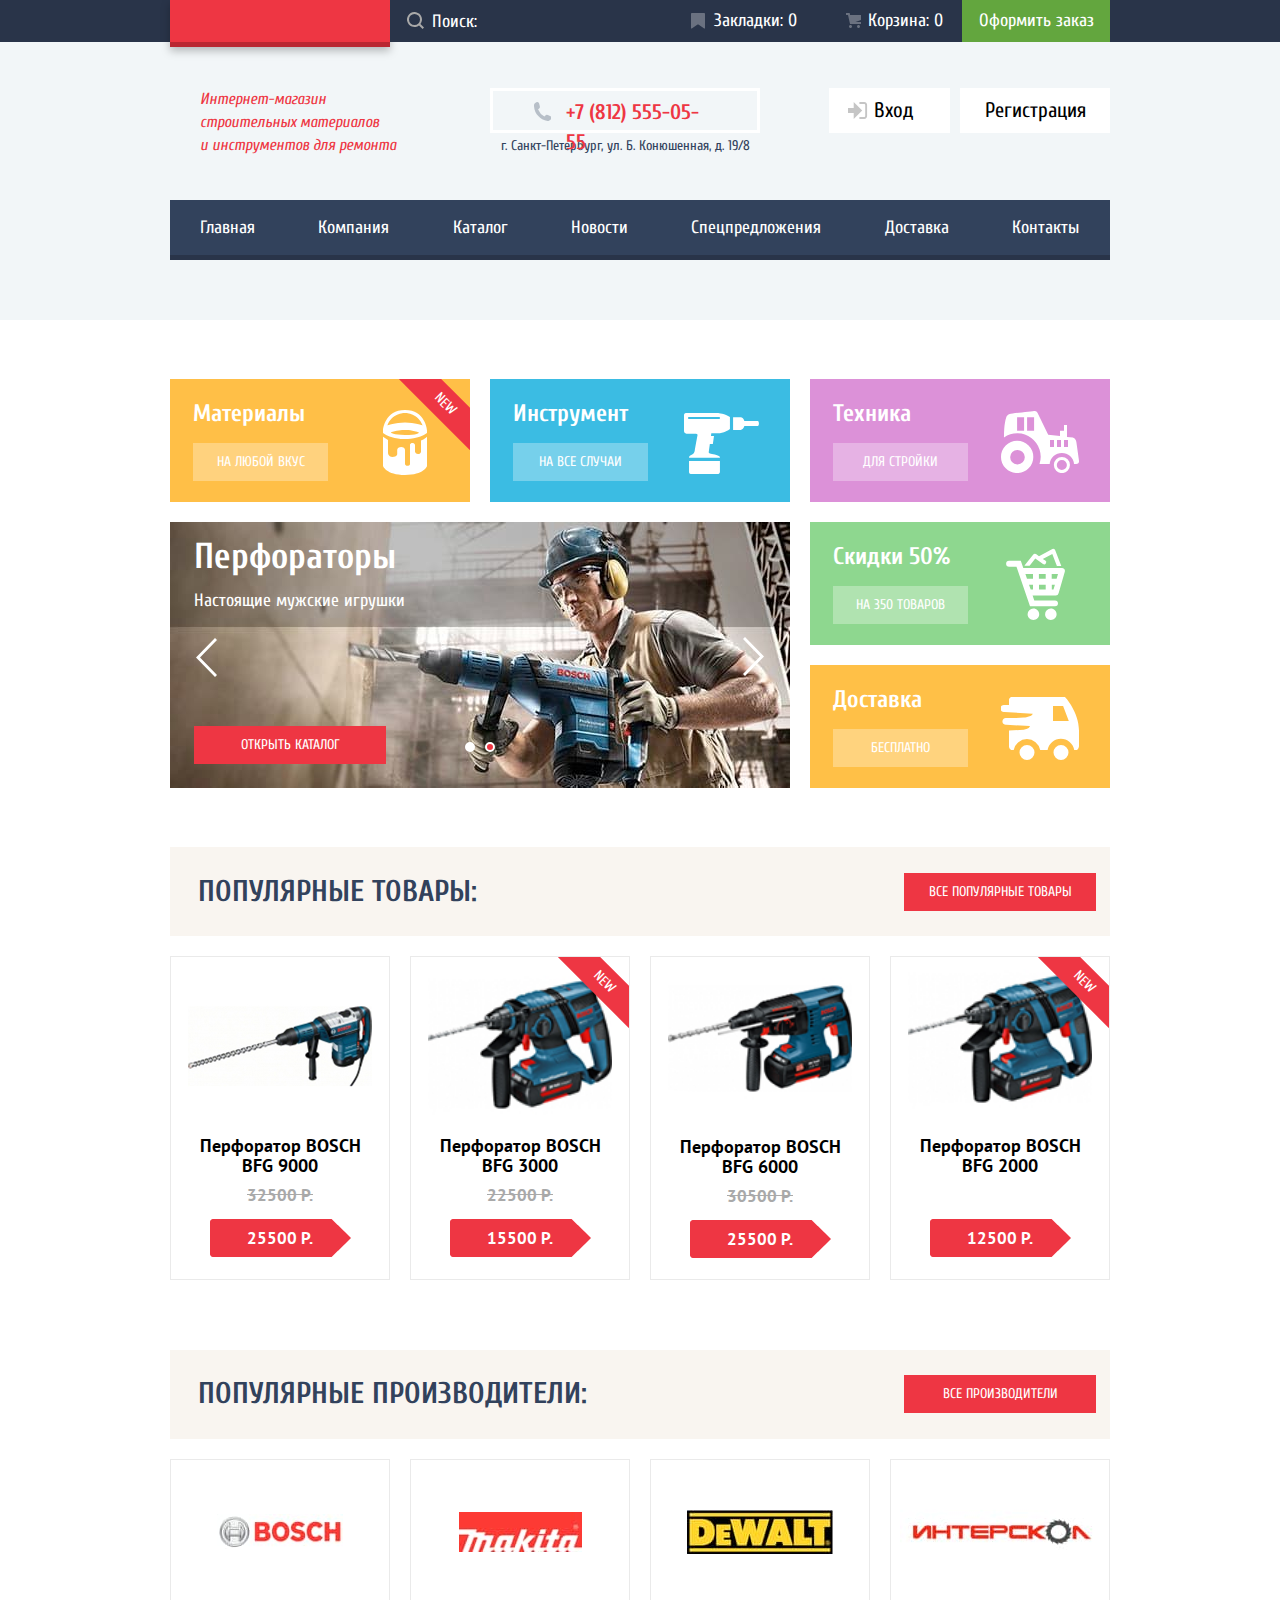
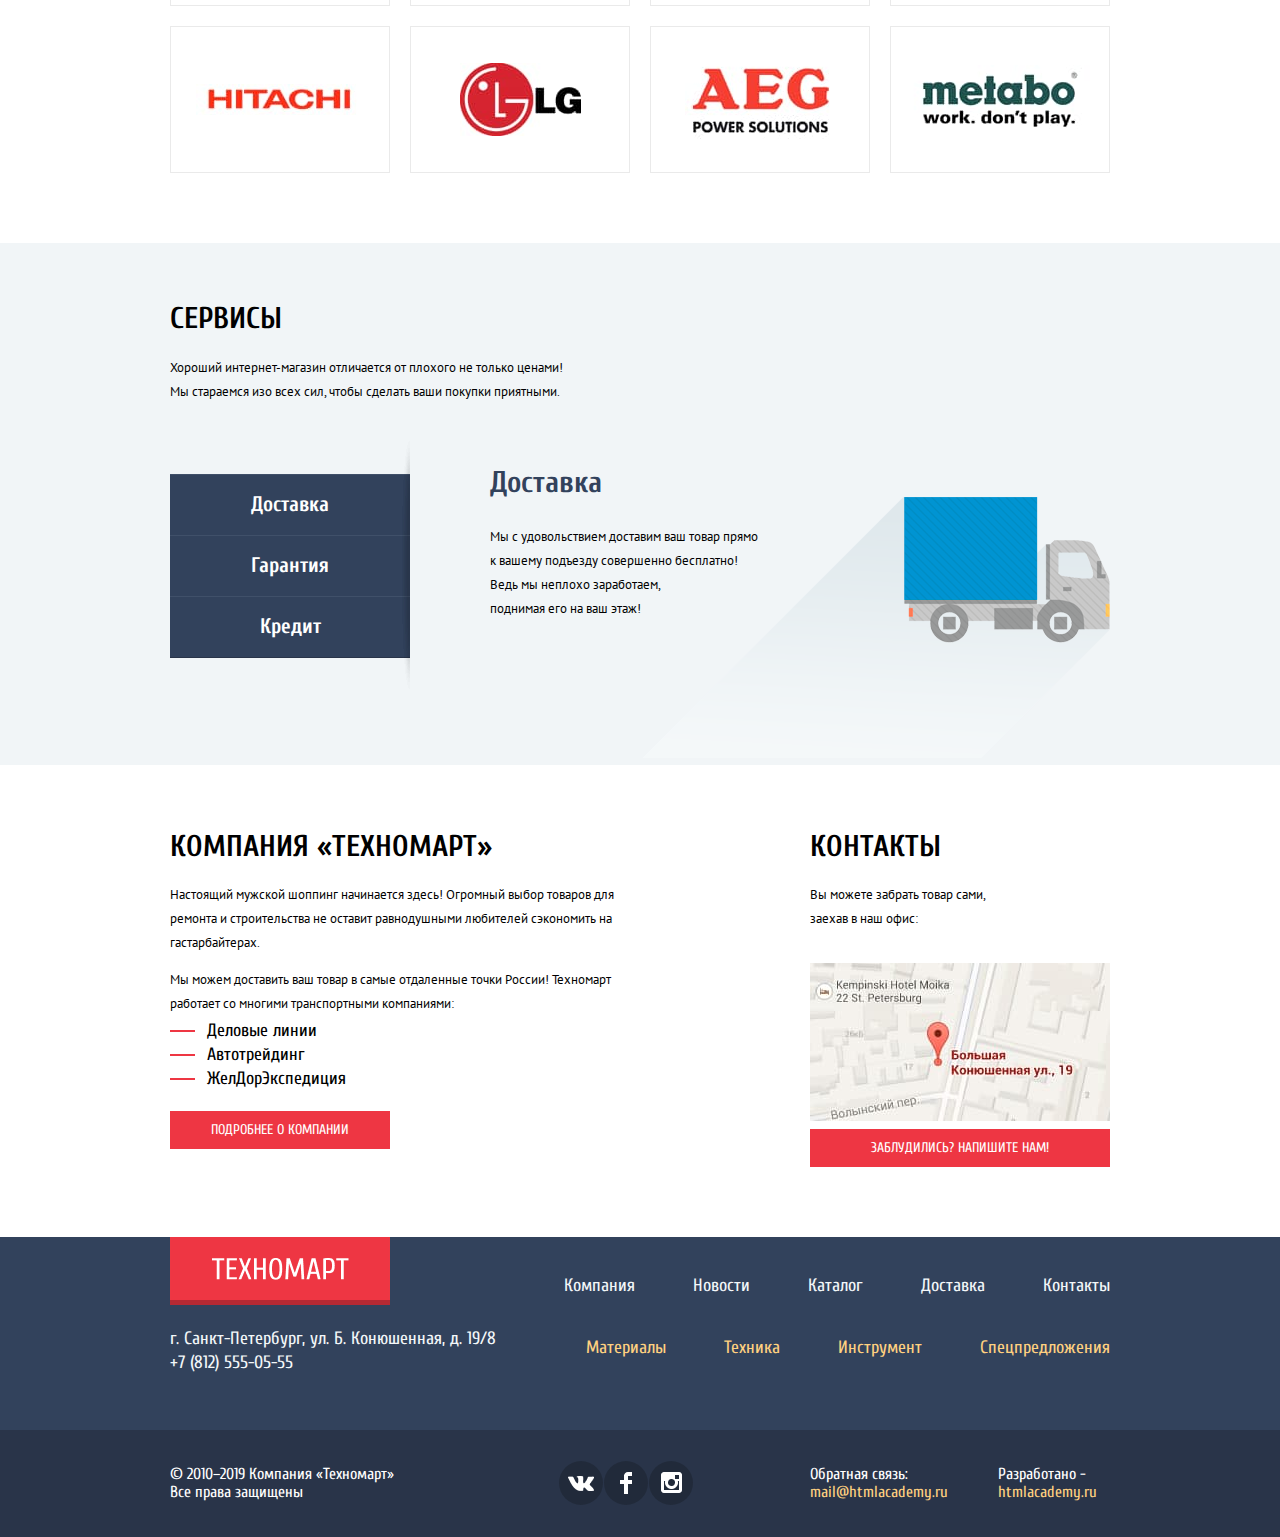
==== commit e57cd630: "расширил кликабельную область кнопок и ссылок" ====
--- a/index.html
+++ b/index.html
@@ -5,7 +5,7 @@
 	<title>Каталог строительных материалов и инструментов для ремонта «Техномарт»</title>
 	<link href="https://fonts.googleapis.com/css2?family=Cuprum:ital,wght@0,400;0,700;1,400;1,700&family=PT+Sans:ital,wght@0,400;0,700;1,400;1,700&display=swap" rel="stylesheet">
 	<link href="css/normalize.css" rel="stylesheet">
-    <link href="css/style.min.css" rel="stylesheet">
+    <link href="css/style.css" rel="stylesheet">
   </head>
   <body class="page-body">
 
@@ -41,8 +41,8 @@
 				<div class="header-section-centr-address"><p>г. Санкт-Петербург, ул. Б. Конюшенная, д. 19/8</p></div>
 		    </div>
 			<div class="header-section-centr-authorization">
-			    <div class="header-section-centr-login-link"><a href="blank.html"><svg width="20" height="17" fill="none" xmlns="http://www.w3.org/2000/svg"><path d="M14.2 8.5L5.7 0v6H0v5h5.7v6l8.5-8.5z" fill="#C5C5C5"/><path d="M16.2 15h-4.8v2h4.8c2 0 2.8-1.8 2.9-3V3c0-1.2-.8-3-3-3h-4.7v2h4.8c.8 0 1 .7 1 1v11c0 .3-.2 1-1 1z" fill="#C5C5C5"/></svg>Вход</a></div>
-			    <div class="header-section-centr-reg-link"><a href="blank.html">Регистрация</a></div>
+			    <a class="header-section-centr-login-link" href="blank.html"><svg width="20" height="17" fill="none" xmlns="http://www.w3.org/2000/svg"><path d="M14.2 8.5L5.7 0v6H0v5h5.7v6l8.5-8.5z" fill="#C5C5C5"/><path d="M16.2 15h-4.8v2h4.8c2 0 2.8-1.8 2.9-3V3c0-1.2-.8-3-3-3h-4.7v2h4.8c.8 0 1 .7 1 1v11c0 .3-.2 1-1 1z" fill="#C5C5C5"/></svg>Вход</a>
+			    <a class="header-section-centr-reg-link" href="blank.html">Регистрация</a>
 			</div>
 		</section>
 		<nav class="header-navigation">	
@@ -66,17 +66,17 @@
 		    <ul class="main-promo-list">
                 <li class="main-promo-item promo-materials">				    
 				    <h2>Материалы</h2>
-					<div class="main-promo-buttom"><a href="blank.html">на любой вкус</a></div>
+					<a class="main-promo-buttom" href="blank.html">на любой вкус</a>
 					<div class="main-promo-new">new</div>				
 				</li>
 		        <li class="main-promo-item promo-instrument">				    
 				    <h2>Инструмент</h2>
-					<div class="main-promo-buttom"><a href="blank.html">на все случаи</a></div>	
+					<a class="main-promo-buttom" href="blank.html">на все случаи</a>	
 					<div class="main-promo-new none">new</div>					
 				</li>
 				<li class="main-promo-item promo-technic">				    
 				    <h2>Техника</h2>
-					<div class="main-promo-buttom"><a href="blank.html">для стройки</a></div>
+					<a class="main-promo-buttom" href="blank.html">для стройки</a>
 					<div class="main-promo-new none">new</div>						
 				</li>
 				<li class="main-promo-slider">
@@ -84,13 +84,13 @@
 						<div class="main-promo-slide promo-slide1 none">
 							<h2 class="slide-title-h2">Дрели</h2>
 							<p class="slide-title-p">Соседям на радость!</p>
-							<div class="main-promo-slide-link link-button"><a href="#">открыть каталог</a></div>
+							<a class="main-promo-slide-link link-button" href="#">открыть каталог</a>
 						</div>
 
 						<div class="main-promo-slide promo-slide2">
 							<h2 class="slide-title-h2">Перфораторы</h2>
                             <p class="slide-title-p">Настоящие мужские игрушки</p>
-							<div class="main-promo-slide-link link-button"><a href="#">открыть каталог</a></div>
+							<a class="main-promo-slide-link link-button" href="#">открыть каталог</a>
 						</div>
 
 						<button class="main-promo-slider-controls1 current" type="button" aria-label="Первый слайд"></button>
@@ -102,12 +102,12 @@
 				</li>
 				<li class="main-promo-item promo-sale">				    
 				    <h2>Скидки 50%</h2>
-					<div class="main-promo-buttom"><a href="blank.html">на 350 товаров</a></div>
+					<a class="main-promo-buttom" href="blank.html">на 350 товаров</a>
 					<div class="main-promo-new none">new</div>					
 				</li>
 				<li class="main-promo-item promo-delivery">				    
 				    <h2>Доставка</h2>
-					<div class="main-promo-buttom"><a href="blank.html">бесплатно</a></div>
+					<a class="main-promo-buttom" href="blank.html">бесплатно</a>
 					<div class="main-promo-new none">new</div>			
 				</li>
 			</ul>
@@ -116,7 +116,7 @@
 		<section class="main-product container">
 			<div class="main-product-header">
 				<h2>Популярные товары:</h2>
-				<div class="link-button"><a href="blank.html">все популярные товары</a></div>
+				<a class="link-button" href="blank.html">все популярные товары</a>
 			</div>
 			<ul class="main-product-list">
 				<li class="main-product-item">
@@ -286,7 +286,7 @@
 					<li class="main-info-text-item"><div class="red-line"></div>Автотрейдинг</li>
 					<li class="main-info-text-item"><div class="red-line"></div>ЖелДорЭкспедиция</li>
 				</ul>
-				<div class="link-button main-info-text-link"><a href="#">Подробнее о компании</a></div>
+				<a class="link-button main-info-text-link" href="#">Подробнее о компании</a>
 			</div>
 			
 			<div class="main-info-map">
@@ -294,7 +294,7 @@
 				<div class="main-info-map-p"><p>Вы можете забрать товар сами,
                    заехав в наш офис:</p></div>
 				<a href="blank.html"><img src="img/map.jpg" width="300" height="158" alt="Карта с нашим адресом"></a>
-				<div class="link-button main-info-map-link"><a href="blank.html">Заблудились? Напишите нам!</a></div>
+				<a class="link-button main-info-map-link" href="blank.html">Заблудились? Напишите нам!</a>
 			</div>
 		</section>
 	    </div>
@@ -334,17 +334,21 @@
 		        <p>© 2010–2019 Компания «Техномарт»
 				   Все права защищены</p>
 			</div>
-		<ul class="footer-socials-list">
-            <li><a href="#"><img class="logo-socials" src="img/icon-vk.png" width="27" height="16" alt="Логотип ВКонтакте"></a></li>
-            <li><a href="#"><img class="logo-socials" src="img/icon-fb.png" width="12" height="22" alt="Логотип Фейсбук"></a></li>
-            <li><a href="#"><img class="logo-socials" src="img/icon-insta.png" width="21" height="21" alt="Логотип Инстаграмм"></a></li>
-        </ul>
-	    <p class="footer-socials-mail">Обратная связь:<br>
-        <a class="footer-socials-link link-orange" href="mail@htmlacademy.ru">mail@htmlacademy.ru</a>
-        </p>
-        <p class="footer-socials-site">Разработано -<br>
-        <a class="footer-socials-link link-orange" href="https://htmlacademy.ru/intensive/htmlcss">htmlacademy.ru</a>
-		</p>
+		    <div class="footer-socials-list">
+                <a class="footer-socials-item" href="#"><img class="logo-socials" src="img/icon-vk.png" width="27" height="16" alt="Логотип ВКонтакте"></a>
+			    <a class="footer-socials-item" href="#"><img class="logo-socials" src="img/icon-fb.png" width="12" height="22" alt="Логотип Фейсбук"></a>
+				<a class="footer-socials-item" href="#"><img class="logo-socials" src="img/icon-insta.png" width="21" height="21" alt="Логотип Инстаграмм"></a>
+			</div>
+			<div class="footer-socials-mail">
+	             <p>Обратная связь:
+                 <a class="footer-socials-link link-orange" href="mail@htmlacademy.ru">mail@htmlacademy.ru</a>
+				 </p>
+			</div>
+			<div class="footer-socials-site">
+                <p>Разработано -
+				<a class="footer-socials-link link-orange" href="https://htmlacademy.ru/intensive/htmlcss">htmlacademy.ru</a>
+				</p>
+			</div>
 	    </div>	
 	    </section>
 	
--- a/css/style.css
+++ b/css/style.css
@@ -0,0 +1,2024 @@
+  /* Variables */
+
+  :root {
+    --basic-dark-blue: #293449;
+    --basic-red: #EE3643;
+    --basic-green: #63A63E;
+    --basic-white: #FFFFFF;
+    --basic-extra-dark: rgba(0, 0, 0, 0.0001);
+    --basic-black: #000000;
+    --basic-blue: #32425C;
+    --yellow-materials: #FFBF47;
+    --yellow-delivery: #FFC047;
+    --extra-blue-instrument: #3BBCE3;
+    --purple-technic: #DC91D8;
+    --light-green-sale: #8ED78F;
+    --basic-gray: #A9A9A9;
+    --basic-gray2: #C1C6CE;
+    --basic-gray3: #C5C5C5;
+    --basic-gray4: #B7BFC8;
+    --basic-gray5: #ABABAB;
+    --basic-gray6: #F4F4F4;
+    --basic-gray7: #F1F1F1;
+    --basic-gray8: #E5E5E5;
+    --border-producer: #EAEAEA;
+    --basic-white-header: #F9F5F0;
+    --basic-extra-white-footer-text: #F3F7F9;
+    --basic-extra-white-footer-nav: #F1F5F7;
+    --basic-light-yellow: #FFD180;
+    --basic-socials: linear-gradient(0deg, #212A3A, #212A3A);
+    --basic-extra-white-catalog-h1: #F2F6F8;
+    --basic-light-pink: #F7F3EC;
+    --promo-buttom: rgba(255, 255, 255, 0.3);
+    --shadow: rgba(0, 0, 0, 0.25);
+    --background-modal: #565656;
+    --shadow-modaal: rgba(47, 42, 43, 0.5);
+    --button-sort:  x 14.7px rgba(0, 0, 0, 0.3);
+    --background-login-link: rgba(0, 0, 0, 0.0001);
+    --transparent: rgba(0, 0, 0, 0);
+    --shadow-buy: #367315;
+    --shadow-services-button: #405069;
+    --range-controls: #D7DCDE;
+    --range-controls-bar:#00ca74;
+    --shadow-controls: #cfcfcf;
+
+  /* :hover */
+    --green-hover: #5FBB2D;
+    --blue-hover: #293449;
+    --promo-buttom-hover: rgba(197, 197, 197, 0.3);
+    --link-button-hover: #CA2C37;
+    --login-link-hover:  #3D546F;
+
+  /* :active */
+    --red-active: #BA2732;
+    --white-active: rgba(255, 255, 255, 0.5);
+    --dark-blue-active: #1D2739;
+    --promo-buttom-active: rgba(169, 169, 169, 0.3);
+    --link-button-active: #BA2732;
+    --header-link-active: #161D29;
+    --button-product-active: #518534;
+  }
+
+
+body {
+    min-width: 1200px;
+    margin: 0;
+    padding: 0;
+    font-family: "Cuprum", Arial, sans-serif;
+    font-size: 14px;
+    line-height: 24px;
+    color: var(--basic-black);
+    background-color: var(--basic-white);
+  }
+
+  a {
+    text-decoration: none;
+  }
+  
+  img {
+    max-width: 100%;
+    height: auto;
+  }
+
+  .visually-hidden {
+    position: absolute;
+    width: 1px;
+    height: 1px;
+    margin: -1px;
+    border: 0;
+    padding: 0;
+    white-space: nowrap;
+    clip-path: inset(100%);
+    clip: rect(0 0 0 0);
+    overflow: hidden;
+  }
+
+  .header {
+    display: grid;
+    min-height: 320px;
+    grid-template-rows: min-content 158px min-content;
+    background: var(--basic-extra-white-catalog-h1);
+  }
+
+  .container-header-logo {
+    display: flex;
+    flex-wrap: wrap;
+    width: 940px;
+    margin: 0 auto;
+  }
+  
+  .header-section-logo {
+    min-height: 42px;
+    background: var(--basic-dark-blue);  
+  }
+
+  .header-section-logo a {
+    color: var(--basic-white);
+    font-size: 18px;
+    line-height: 24px;
+  }
+
+  .header-logo {
+    position: relative;
+    width: 220px;
+  }
+
+  .header-logo-a {
+    position: absolute;
+    width: 220px;
+    height: 42px;
+    background-color: var(--basic-red);
+    background-image: url("../img/logo.png");
+    background-position: 57px 13px;
+    background-repeat: no-repeat;
+    border-bottom: 5px solid var(--link-button-active);
+    filter: drop-shadow(0px 4px 4px rgba(0, 0, 0, 0.25));
+  }
+
+  .header-logo-a:active {
+    background-color: var(--red-active);
+  }
+
+  .header-search {
+    position: relative;
+    flex-grow: 1;
+  }
+
+  .header-search-input {
+    height: 42px;
+    width: 100%;
+    background: var(--basic-dark-blue);
+    border: none;
+    font-size: 18px;
+    line-height: 24px;
+    font-family: "Cuprum", Arial, sans-serif;
+    padding-left: 42px;
+  }
+
+  .header-search-icon {
+    position: absolute;
+    display: flex;
+    width: 17px;
+    height: 17px;
+    fill: #A9A9A9;
+    top: 12px;
+    left: 17px;
+  }
+
+  .header-search-input:hover + .header-search-icon {
+    fill: var(--basic-white);
+  }
+    
+  .header-search-input:focus + .header-search-icon {
+    fill: var(--basic-red);
+  }
+
+  .header-link-basket:hover::before,
+  .header-link-bookmarks:hover::before {
+    opacity: 1;
+  }
+
+  .header-search-input::placeholder {
+    color: var(--basic-white);
+  }
+
+  .header-search-input:active,
+  .header-search-input:focus {
+    background: var(--basic-white);
+    outline: none;
+  }
+
+  .header-link-bookmarks{
+    position: relative;
+    padding: 9px 23px 9px 43px;
+  }
+
+  .header-link-bookmarks::before {
+    content: "";
+    position: absolute;
+    top: 13px;
+    left: 20px;  
+    width: 14px;
+    height: 16px;
+    background-image: url("../img/icon-bookmark.svg");
+    background-repeat: no-repeat;
+    background-position: 0 0;
+    opacity: 0.3;
+  }
+
+  .header-link-bookmarks:active::before,
+  .header-link-basket:active::before {
+    opacity: 0.3;
+  }
+
+  .header-link-basket {
+    position: relative;
+    padding: 9px 19px 9px 48px;
+  }
+
+  .header-link-basket::before {
+    content: "";
+    position: absolute;
+    top: 13px;
+    left: 26px;  
+    width: 15px;
+    height: 15px;
+    background-image: url("../img/icon-cart.svg");
+    background-repeat: no-repeat;
+    background-position: 0 0;
+    opacity: 0.3;
+  }
+
+  .header-link-bookmarks:active,
+  .header-link-basket:active,
+  .header-link-order:active {
+    color: var(--white-active);
+    height: 24px;
+    background-color: var(--header-link-active);
+  }
+
+  .header-link-order {
+    padding: 9px 16px 9px 17px;
+    height: 24px;
+    background-color: var(--basic-green);
+  }
+
+  .header-link-order:hover {
+    background-color: var(--green-hover);
+  }
+
+  .header-section-centr {
+    display: flex;
+    flex-wrap: wrap;
+    width: 940px;
+    min-height: 158px;
+    margin: 0 auto;
+    background-color: transparent;
+  }
+
+  .header-section-centr-title {
+    width: 197px;
+    color: var(--basic-red);
+    font-style: italic;
+    font-size: 16px;
+    line-height: 23px;
+    margin-left: 30px;
+    padding-top: 30px;
+  }
+
+  .header-section-centr-contacts {
+    display: flex;
+    flex-wrap: wrap;
+    flex-direction: column;
+    width: 270px;
+    margin-left: 93px;
+    align-items: center;
+    color: var(--basic-blue);
+  }
+
+  .header-section-centr-tel {
+    width: 264px;
+    height: 39px;
+    margin-top: 46px;
+    border: 3px solid var(--basic-white);
+  }
+
+  .header-section-centr-address {
+    margin-top: -13px;
+    padding: 0;
+    font-size: 14px;
+    line-height: 24px;
+    font-family: Cuprum, Arial, sans-serif;
+    color: var(--basic-blue);
+  }
+
+  .header-tel {
+    display: block;
+    position: relative;
+    color: var(--basic-red);
+    font-weight: bold;
+    font-size: 21px;
+    line-height: 30px;
+    padding: 6px 40px 8px 73px;
+  }
+
+  .header-tel::before {
+    content: "";
+    position: absolute;
+    top: 11px;
+    left: 40px;  
+    width: 18px;
+    height: 19px;
+    background-image: url("../img/icon-phone.svg");
+    background-repeat: no-repeat;
+    background-position: 0 0;
+  }
+
+  .header-section-centr-authorization {
+    display: flex;
+    flex-wrap: wrap;
+    width: 300px;
+    margin-left: auto;
+  }
+
+  .header-section-centr-login-link {
+    display: block;
+    position: relative;
+    width: 76px;
+    height: 33px;
+    margin-top: 46px;
+    margin-left: auto;
+    margin-right: 10px;
+    background: var(--basic-white);
+    padding-top: 12px;
+    padding-left: 45px;
+  }
+
+  .header-section-centr-login-link svg {
+    position: absolute;
+    top: 14px;
+    left: 19px;
+  }
+
+  .header-section-centr-login-link:hover path {
+    fill: var(--login-link-hover);
+  }
+
+  .header-section-centr-login-link:active path {
+    fill: var(--basic-gray3);
+  }
+
+  .header-section-centr-reg-link {
+    display: flex;
+    flex-wrap: wrap;
+    justify-content: center;
+    align-items: center;
+    width: 150px;
+    height: 45px;
+    margin-top: 46px;
+    margin-right: 0;
+    background: var(--basic-white);
+  }
+
+  .header-section-centr-authorization a {
+    color: var(--basic-black);
+    font-size: 21px;
+    line-height: 21px;
+  }
+
+  .header-section-centr-authorization a:hover {
+    color: var(--basic-red);
+  }
+
+  .header-section-centr-authorization a:hover {
+    color: var(--basic-red);
+  }
+
+  .header-section-centr-authorization a:active {
+    color: var(--basic-gray3);
+  }
+
+  .header-navigation {
+    width: 940px;
+    margin: 0 auto;
+    box-shadow: inset 0px -5px 0px var(--blue-hover);
+    background-color: var(--basic-blue);
+  }
+
+  .header-navigation-list {
+    display: grid;
+    grid-template-columns: repeat( 7, min-content);
+    justify-content: space-between;
+    max-width: 940px;
+    list-style: none; 
+    margin: 0;
+    padding: 0;
+  }
+
+  .header-navigation-list a {
+    display: block;
+    padding: 16px 31px 20px 30px;
+    color: var(--basic-white);
+    font-size: 18px;
+  }
+
+  .header-navigation-list li:hover {
+    background-color: var(--blue-hover);
+  }
+
+  .header-navigation-list li:active {
+    background-color: var(--dark-blue-active);
+  }
+
+  .container {
+    width: 940px;
+    margin-left: auto;
+    margin-right: auto;
+  }
+
+  .main-promo {
+    margin-top: 59px;
+    margin-bottom: 59px;
+  }
+
+  .main-promo-list {
+    display: grid;
+    grid-template-columns: 300px 300px 300px;
+    grid-template-rows: 123px 123px 123px;
+    grid-template-areas:
+    "promo-materials promo-instrument promo-technic"
+    "main-promo-slider main-promo-slider promo-sale"
+    "main-promo-slider main-promo-slider promo-delivery";
+    grid-gap: 20px;
+    margin: 0;
+    padding: 0;
+    list-style: none;
+  }
+
+  .main-promo-item {
+    display: flex;
+    position: relative;
+    flex-direction: column;
+    width: 300px;
+    height: 123px;
+    color: var(--basic-white);
+    overflow: hidden;
+  }
+
+  .main-promo-new {
+    width: 100px;
+    height: 30px;
+    color: var(--basic-white);
+    background-color: var(--basic-red);
+    transform: rotate(45deg);
+    position: absolute;
+    top: 10px;
+    right: -25px;
+    font-family: Cuprum, Arial, sans-serif;
+    font-style: normal;
+    font-weight: normal;
+    font-size: 14px;
+    line-height: 18px;
+    display: flex;
+    align-items: center;
+    justify-content: center;
+    text-transform: uppercase;
+  }
+
+  .main-promo-item::before {
+    content: "";
+    position: absolute;
+    background-repeat: no-repeat;
+    background-position: 0 0;
+  }
+
+  .promo-materials::before {
+    width: 44px;
+    height: 65px; 
+    background-image: url("../img/icon-1.svg");
+    top: 31px;
+    left: 213px; 
+  }
+
+  .promo-instrument::before {
+    width: 75px;
+    height: 61px;
+    background-image: url("../img/icon-2.svg");
+    top: 34px;
+    left: 194px; 
+  }
+
+  .promo-technic::before {
+    width: 78px;
+    height: 62px; 
+    background-image: url("../img/icon-3.svg");
+    top: 32px;
+    left: 191px; 
+  }
+
+  .promo-sale::before {
+    width: 59px;
+    height: 72px; 
+    background-image: url("../img/icon-4.svg");
+    top: 26px;
+    left: 196px; 
+  }
+
+  .promo-delivery::before {
+    width: 78px;
+    height: 63px; 
+    background-image: url("../img/icon-5.svg");
+    top: 32px;
+    left: 191px; 
+  }
+
+  .main-promo-slider {
+    position: relative;
+    width: 620px;
+    height: 266px;
+  }
+
+  .slide-header {
+    position: absolute;
+  }
+
+  .main-promo-item h2 {
+    margin: 20px 0 0 23px;
+    font-size: 24px;
+    line-height: 30px;
+    font-weight: 700px;
+  }
+
+  .main-promo-buttom {
+    Width: 135px;
+    height: 38px;
+    margin: 14px 0 0 23px;
+    text-align: center;
+    line-height: 38px;
+    background: var(--promo-buttom);
+    text-transform: uppercase;
+    color: var(--basic-white);
+  }
+
+  .promo-materials {
+    grid-area: promo-materials;
+    background-color: var(--yellow-materials);
+  }
+
+  .promo-instrument {
+    grid-area: promo-instrument;
+    background-color: var(--extra-blue-instrument);
+  }
+
+  .main-promo-buttom:hover {
+    background-color: var(--promo-buttom-hover);
+  }
+
+  .main-promo-buttom:active {
+    background-color: var(--promo-buttom-active);
+  }
+
+  .promo-technic {
+    grid-area: promo-technic;
+    background-color: var(--purple-technic);
+  }
+
+  .promo-sale {
+    grid-area: promo-sale;
+    background-color: var(--light-green-sale);
+  }
+
+  .promo-delivery {
+    grid-area: promo-delivery;
+    background-color: var(--yellow-delivery);
+  }
+
+  .main-promo-slide {
+    grid-area: main-promo-slide;
+    display: flex;
+    flex-direction: column;
+    width: 620px;
+    height: 266px;
+    color: var(--basic-white);
+    background-color: var(--basic-dark-blue);
+  }
+
+  .promo-slide1 {
+    background-image: url("../img/drills.jpg");
+    background-repeat: no-repeat;
+  }
+
+  .promo-slide2 {
+    background-image: url("../img/perforator.jpg");
+    background-repeat: no-repeat;
+  }
+
+  .slide-title-h2 {
+    font-size: 36px;
+    font-weight: 700px;
+    margin: 23px 0 0 24px;
+    padding: 0;
+  }
+
+  .slide-title-p {
+    font-size: 18px;
+    margin: 20px 0 0 24px;
+    padding: 0;
+  }
+
+  .main-promo-slide-link {
+    margin: 113px 0 0 24px;
+  }
+
+  .main-promo-slider-controls1 {
+    position: absolute;
+    padding: 0;
+    width: 10px;
+    height: 10px;
+    top: 220px;
+    left: 295px;
+    border: 2px solid var(--basic-white);
+    background-color: var(--basic-red);
+    border-radius: 50%;
+    cursor: pointer;
+  }
+
+  .main-promo-slider-controls2 {
+    position: absolute;
+    padding: 0;
+    width: 10px;
+    height: 10px;
+    top: 220px;
+    left: 315px;
+    border: 2px solid var(--basic-white);
+    background-color: var(--basic-red);
+    border-radius: 50%;
+    cursor: pointer;
+  }
+
+  .current {
+    background-color: var(--basic-white);
+  }
+
+  .carousel {
+    position: absolute;
+    padding: 0;
+    width: 22px;
+    height: 40px;
+    top: 115px;
+    background: var(--transparent);
+    background-image: url("../img/icon-left.svg");
+    outline: none;
+    border: none;
+    text-decoration: none;
+    cursor: pointer;
+  }
+
+  .carousel-left {
+    left: 25px;    
+  }
+
+  .carousel-right {
+    right: 25px;
+    transform: rotate(180deg);
+  }
+
+  .main-promo-slider-controls1:active,
+  .main-promo-slider-controls1:focus,
+  .main-promo-slider-controls2:active,
+  .main-promo-slider-controls2:focus {
+    outline: none;
+    }
+
+  .link-button {
+    Width: 192px;
+    height: 38px;
+    margin-right: 14px;
+    text-align: center;
+    line-height: 38px;
+    background: var(--basic-red);
+    text-transform: uppercase;
+    color: var(--basic-white);
+  }
+
+  .link-button:hover {
+    background: var(--link-button-hover);
+  }
+
+  .link-button:active {
+    background: var(--link-button-active);
+  }
+
+  .main-product {
+    margin-bottom: 70px;
+  }
+
+  .main-product-header,
+  .main-producer-header {
+    display: flex;
+    align-items: center;
+    justify-content: space-between;
+    Width: 940px;
+    height: 89px;
+    margin-bottom: 20px;
+    background: var(--basic-white-header);
+  }
+
+  .main-product h2,
+  .main-producer-header h2 {
+    font-size: 30px;
+    margin-left: 28px;
+    color: var(--basic-blue);
+    text-transform: uppercase;
+  }
+
+  .main-product-list {
+    display: grid;
+    grid-template-columns: repeat( 4, 220px);
+    grid-gap: 20px;
+    Width: 940px;
+    min-height: 318px;
+    list-style: none;
+    margin: 0;
+    padding: 0;
+  }
+
+  .main-product-item {
+    position: relative;
+    display: flex;
+    flex-direction: column;
+    justify-content: center;
+    Width: 218px;
+    min-height: 318px;
+    text-align: center;
+    border: 1px solid var(--border-producer);
+    overflow: hidden;
+  }
+
+  .container-product {
+    height: 164px;
+    margin-top: 6px;
+  }
+
+  .container-button-product {
+    position: absolute;
+    display: none;
+    flex-direction: column;
+    width: 190px;
+    height: 170px;
+    top: 9px;
+    left: 15px;
+    background-color: var(--basic-white);
+    align-items: center;
+  }
+
+  .main-product-item:hover .container-button-product {
+    display: flex;
+  }
+
+  .main-product-item:hover {
+    box-shadow: 0px 4px 4px rgba(0, 0, 0, 0.25);
+  }
+
+  .button-product-buy {
+    position: relative;
+    width: 135px;
+    height: 38px;
+    margin-top: 38px;
+    background: var(--basic-green);
+    box-shadow: inset 0px -3px 0px var(--shadow-buy);
+    border-radius: 2px;
+    border: 0;
+    font-family: Cuprum, Arial, sans-serif;
+    font-style: normal;
+    font-weight: normal;
+    font-size: 14px;
+    line-height: 18px;
+    text-transform: uppercase;
+    color: var(--basic-white);
+    padding-left: 30px;
+    cursor: pointer;
+  }
+
+  .button-product-buy:hover {
+    background: var(--green-hover);
+  }
+
+  .button-product-buy:active,
+  .button-product-buy:focus {
+    background: var(--button-product-active);
+    outline: none;
+  }
+
+  .button-product-buy::before {
+    content: "";
+    position: absolute;
+    top: 11px;
+    left: 32px;  
+    width: 15px;
+    height: 15px;
+    background-image: url("../img/icon-cart.svg");
+    background-repeat: no-repeat;
+    background-position: 0 0;
+    opacity: 0.3;
+  }
+
+  .button-product-bookmarks {
+    width: 135px;
+    height: 38px;
+    margin-top: 10px;
+    background-color: var(--basic-white);
+    border: 3px solid var(--basic-green);
+    box-sizing: border-box;
+    border-radius: 2px;
+    font-family: Cuprum, Arial, sans-serif;
+    font-style: normal;
+    font-weight: normal;
+    font-size: 14px;
+    line-height: 18px;
+    text-transform: uppercase;
+    color: var(--basic-blue);
+    cursor: pointer;
+  }
+
+  .button-product-bookmarks:hover {
+    border: 3px solid var(--basic-blue);
+  }
+
+  .button-product-bookmarks:active,
+  .button-product-bookmarks:focus {
+    opacity: 0.5;
+    outline: none;
+  }
+
+  .main-product-item-link {
+    width: 185px;
+    min-height: 43px;
+    margin: 8px auto 0 auto;
+  }
+
+  .main-product-item h3 {
+    font-family: "PT Sans", Arial, sans-serif;
+    font-size: 18px;
+    line-height: 20px;
+    font-weight: 700;
+    margin: 0;
+    padding: 0;
+    color: var(--basic-black);
+  }
+
+  .new {
+    position: absolute;
+  }
+
+  .old-price {
+    Width: 184px;
+    height: 20px;
+    text-align: center;
+    margin: 7px auto 0 auto;
+    font-family: "PT Sans", Arial, sans-serif;
+    font-size: 17px;
+    line-height: 18px;
+    font-weight: 700;
+    text-decoration-line: line-through;
+    text-transform: uppercase;
+    color: var(--basic-gray);
+  }
+
+  .button-product {
+    Width: 141px;
+    height: 38px;
+    text-align: center;
+    margin: 13px auto 21px auto;
+    background-image: url("../img/button-product.png");
+  }
+
+  .button-product a {
+    text-transform: uppercase;
+    font-family: "PT Sans", Arial, sans-serif;
+    font-size: 17px;
+    line-height: 38px;
+    font-weight: 700;
+    color: var(--basic-white);
+    padding: 10px 32px;
+  }
+
+  .main-producer-list {
+    display: grid;
+    grid-template-columns: repeat( 4, 220px);
+    grid-gap: 20px;
+    Width: 940px;
+    margin: 0;
+    padding: 0;
+    height: auto;
+    list-style: none;
+  }
+
+  .main-producer-item {
+    display: flex;
+    justify-content: center;
+    align-items: center;
+    Width: 218px;
+    height: 145px;
+    border: 1px solid var(--border-producer);
+  }
+
+  .main-producer-item:hover {
+    box-shadow: 0px 4px 4px var(--shadow);
+  }
+
+  .main-producer-item:active {
+    box-shadow: 0px 4px 4px var(--shadow);
+    opacity: 0.5;
+  }
+  
+  .main-services {
+    display: flex;
+    flex-direction: column;    
+    min-height: 522px;
+    margin-top: 70px;
+    margin-bottom: 70px;
+    background: var(--basic-extra-white-footer-nav);
+  }
+
+  .main-services h2 {
+    font-size: 30px;
+    color: var(--basic-black);
+    text-transform: uppercase;
+    margin: 64px 0 0 0;
+    padding: 0;
+  }
+
+  .main-services-p {
+    width: 394px;
+    margin-top: 25px;
+  }
+
+  .main-services p {
+    font-family: "PT Sans", Arial, sans-serif;
+    font-size: 13px;
+    line-height: 24px;
+    color: var(--basic-black);
+    margin: 0;
+    padding: 0;
+  }
+
+  .main-services-list {
+    display: flex;
+    width: 940px;
+    min-height: 333px;
+    margin-top: 21px;
+  }
+
+  .main-services-item {
+    width: 270px;
+    margin-left: 80px;
+  }
+
+  .main-services-button {
+    position: relative;
+    width: 240px;
+  }
+
+  .services-button {
+    width: 240px;
+    height: 61px;
+    font-family: Cuprum, Arial, sans-serif;
+    font-style: normal;
+    font-weight: bold;
+    font-size: 21px;
+    line-height: 30px;
+    color: var(--basic-white);
+    background-color: var(--basic-blue);
+    outline: none;
+    border: 0;
+    box-shadow: 0px 1px 0px var(--basic-dark-blue), inset 0px 1px 0px var(--shadow-services-button);
+    cursor: pointer;
+  }
+
+  .services-button:hover {
+    background-color: var(--basic-dark-blue);
+  }
+
+  .services-button:active,
+  .services-button:focus {
+    background: var(--basic-white);
+    box-shadow: 0px 1px 0px var(--basic-white);
+    color: var(--basic-blue);
+  }
+
+  .services-button::after {
+    content: "";
+    position: absolute;
+    top: 0px;
+    left: 230px;  
+    width: 10px;
+    height: 279px;
+    background-image: url("../img/Layer.png");
+    mix-blend-mode: normal;
+    opacity: 0.25;
+  }
+
+
+  .button-delivery {
+    margin-top: 49px;
+  }
+
+  .services-delivery {
+    position: relative;
+  }
+  
+  .main-services-item h3 {
+    font-family: "Cuprum", Arial, sans-serif;
+    font-size: 30px;
+    color: var(--basic-blue);
+    margin: 46px 0 0 0;
+    padding: 0;
+  }
+
+  .main-services-item p {
+    font-family: PT Sans, Arial, sans-serif;
+    font-style: normal;
+    font-weight: normal;
+    font-size: 13px;
+    line-height: 24px;
+    color: var(--basic-black);
+    margin: 30px 0 0 0;
+    padding: 0;
+  }
+
+  .main-services-item::before {
+    content: "";
+    position: absolute;
+    top: 72px;
+    left: 152px; 
+    width: 619px;
+    height: 283px;
+    background-image: url("../img/car.png");
+    background-repeat: no-repeat;
+    background-position: 0 0;
+  }
+
+  .main-info h2 {
+    font-size: 30px;
+    color: var(--basic-black);
+    text-transform: uppercase;
+  }
+
+  .main-info p {
+    font-family: "PT Sans", Arial, sans-serif;
+    font-size: 13px;
+    line-height: 24px;
+    color: var(--basic-black);
+  }
+
+  .index-label {
+    width: 240px;
+    height: 61px;
+    font-family: "Cuprum", Arial, sans-serif;
+    font-weight: 700;
+    font-size: 21px;
+    color: var(--basic-white);
+    background: var(--basic-blue);
+  }
+
+  .index-label:hover {
+    color: var(--basic-white);
+    background: var(--blue-hover);
+  }
+
+  .index-label:active {
+    color: var(--basic-blue);
+    background: var(--blue-white);
+  }
+
+  .main-services-list input[type=radio] {
+    display: none;
+  }
+
+  .main-info {
+    display: flex;
+    justify-content: space-between;
+    margin-bottom: 70px;
+  }
+
+  .main-info-text {
+    width: 460px;
+  }
+
+  .main-info-map {
+    width: 300px;
+  }
+
+  .main-info h2 {
+    margin: 0 0 24px 0;
+  }
+
+  .main-info-map-p {
+    width: 180px;
+    margin-bottom: 32px;
+  }
+
+  .main-info-text-list {
+    margin: -10px 0 20px 0;
+    padding: 0;
+    list-style: none;
+  }
+
+  .red-line {
+    display: inline-block;
+    vertical-align: middle;
+    background: var(--basic-red);
+    width: 25px;
+    height: 2px;
+    margin-right: 12px;
+  }
+
+  .main-info-text-item {    
+    font-size: 18px;
+    line-height: 24px;
+    font-family: Cuprum, Arial, sans-serif;
+    font-style: normal;
+    font-weight: normal;
+    color: var(--basic-black);
+  }
+
+  .main-info-text-link {
+    display: block;
+    width: 220px;
+  }
+
+  .main-info-map-link {
+    display: block;
+    width: 300px;
+  }
+
+  .footer {
+    height: 300px;
+  }
+
+  .container-footer-navigation {
+    display: flex;
+    width: 940px;
+    min-height: 193px;
+    margin: 0 auto;
+  }
+
+  .footer-address {
+    width: 330px;
+  }
+
+  .footer-address p {
+    margin-top: 22px;
+  }
+
+  .footer-navigation-main {
+    width: 610px;
+  }
+
+  .footer-navigation {
+    background: var(--basic-blue);
+  }
+
+  a.footer-navigation-logo {
+    background: var(--basic-red);
+    display: block;
+    width: 220px;
+    height: 68px;
+  }
+
+  .footer-navigation p,
+  .footer-navigation a {
+    font-family: Cuprum, Arial, sans-serif;
+    font-size: 18px;
+    line-height: 24px;
+    color: var(--basic-extra-white-footer-text);
+  }
+
+  .footer-navigation-list {
+    display: flex;
+    justify-content: flex-end;
+    flex-wrap: wrap;
+    margin: 0;
+    padding: 0;
+    list-style: none;
+  }
+  
+  .footer-navigation-item {
+    margin: 37px 0 0 58px;
+    color: var(--basic-extra-white-footer-nav);
+  }
+
+  .container-footer-socials {
+    display: flex;
+    align-items: center;
+    width: 940px;
+    min-height: 107px;
+    margin: 0 auto;
+  }
+
+  .footer-socials {
+    font-family: Cuprum, Arial, sans-serif;
+    font-size: 16px;
+    line-height: 18px;
+    color: var(--basic-white); 
+    background: var(--basic-dark-blue);
+  }
+
+  .footer-socials-blok {
+    display: flex;
+    width: 230px;
+    align-items: center;
+  }
+
+  .footer-socials-list {
+    display: flex;
+    flex-wrap: wrap;
+    width: 135px;
+    align-items: center;
+    margin: 0 0 0 158px;
+  }
+
+  .footer-socials-item {
+    position: relative;
+    width: 44px;
+    height: 44px;
+    background: var(--basic-socials);
+    border-radius: 50%;
+    margin: 0 0 1px 1px;
+  }
+
+  .logo-socials {
+    position: absolute;
+    z-index: 1;
+    margin: auto;
+    top: 0; right: 0; bottom: 0; left: 0;
+  }
+
+  .footer-socials-mail {
+    margin-left: 117px;
+    width: 137px;
+  }
+
+  .footer-socials-site {
+    margin-left: 51px;
+    width: 98px;
+  }
+
+  a.link-orange {
+    color: var(--basic-light-yellow);
+  }
+
+  .footer-navigation-item a:hover {
+    text-decoration-line: underline;
+  }
+
+  .footer-navigation-item a:active {
+    opacity: 0.5;
+    mix-blend-mode: normal;
+    text-decoration-line: none;
+  }
+
+  .footer-socials-item:hover {
+    background: var(--basic-red);
+  }
+
+  .footer-socials-link:hover {
+    text-decoration-line: underline;
+  }
+
+  .footer-socials-link:active {
+    color: var(--basic-red);
+    text-decoration-line: none;
+  }
+
+  .modal-question {
+    display: none;
+    width: 620px;
+    height: 430px;
+    background: var(--basic-white);
+    border-top: 7px solid var(--basic-red);
+  }
+
+  .modal-question-form {
+    display: flex;
+    flex-direction: column;
+  }
+
+  .modal-question label {
+    font-family: "Cuprum", Arial, sans-serif;
+    font-size: 18px;
+    line-height: 24px;
+    color: var(--basic-black);
+  }
+
+  input.name-field,
+  input.email {
+    width: 220px;
+    height: 38px;
+    border: 2px solid var(--basic-gray3);
+    box-sizing: border-box;
+    border-radius: 2px;
+    font-family: "PT Sans", Arial, sans-serif;
+    font-size: 13px;
+    line-height: 24px;
+    color: var(--basic-gray);
+  }
+
+  textarea.comment {
+    width: 460px;
+    height: 114px;
+    border: 2px solid var(--basic-gray3);
+    box-sizing: border-box;
+    border-radius: 2px;
+    font-family: "PT Sans", Arial, sans-serif;
+    font-size: 13px;
+    line-height: 24px;
+    color: var(--basic-gray);
+  }
+
+  .container-name-email {
+    display: flex;
+    height: 112px;
+  }
+
+  .container-name-field {
+    display: flex;
+    flex-direction: column;
+  }
+
+  .container-email-field {
+    display: flex;
+    flex-direction: column;
+  }
+
+  .position1 {
+    margin-top: 46px;
+    margin-left: 80px;
+  }
+
+  .position2 {
+    margin-top: 11px;
+    margin-left: 80px;
+  }
+
+  .position3 {
+    margin-top: 46px;
+    margin-left: 10px;
+  }
+
+  .position4 {
+    margin-top: 11px;
+    margin-left: 10px;
+  }
+
+  .container-comment {
+    display: flex;
+    flex-direction: column;
+    height: 199px;
+  }
+
+  .comment {
+    margin-top: 12px;
+    margin-left: 80px;
+  }
+
+  .submit {
+    display: flex;
+    justify-content: center;
+    align-items: center;
+    width: 620px;
+    height: 112px;
+    background: var(--basic-gray6);
+  }
+
+  .submit input {
+    width: 460px;
+    height: 38px;
+    background: var(--basic-red);
+    filter: drop-shadow(0px 4px 4px var(--shadow));
+    font-family: "Cuprum", Arial, sans-serif;
+    font-size: 14px;
+    line-height: 18px;
+    text-transform: uppercase;
+    color: var(--basic-white);
+    text-align: center;
+    line-height: 32px;
+    border: 0;
+  }
+
+  .modal-map {
+    display: none;
+    width: 943px;
+    height: 449px;
+    border-top: 7px solid var(--basic-red);
+    background: var(--background-modal);
+    box-shadow: 0px 0px 14.7px var(--shadow-modaal);
+  }
+
+  .modal-order {
+    display: none;
+    /* display: flex; */
+    flex-direction: column;
+    width: 620px;
+    height: 282px;
+    background: var(--basic-white);
+    border-top: 7px solid var(--basic-red);
+  }
+
+  .modal {
+    position: fixed;
+    top: 0;
+    right: 0;
+    bottom: 0;
+    left: 0;
+    margin: auto;
+    box-shadow: 0px 4px 4px rgba(0, 0, 0, 0.25);
+  }
+
+  .modal-order p {
+    position: relative;
+    font-family: "Cuprum", Arial, sans-serif;
+    font-weight: 700;
+    font-size: 24px;
+    line-height: 30px;
+    color: var(--basic-black);
+    margin: auto;
+  }
+
+  .modal-order p::before {
+    content: "";
+    position: absolute;
+    top: -15px;
+    left: -100px;  
+    width: 66px;
+    height: 66px;
+    border-radius: 50%;
+    background-color: var(--basic-green);
+    background-image: url("../img/Shape.svg");
+    background-repeat: no-repeat;
+    background-position: 14px 17px;
+  }
+
+  .modal-order-close {
+    position: absolute;
+    margin-top: 10px;
+    margin-left: 590px;
+  }
+
+  .modal-map-close {
+    position: absolute;
+    margin-top: 10px;
+    margin-left: 910px;
+  }
+
+  .modal-question-close {
+    position: absolute;
+    margin-top: 10px;
+    margin-left: 590px;
+  }
+
+  .submit-order {
+    display: flex;
+    justify-content: center;
+    align-items: center;
+    width: 620px;
+    height: 112px;
+    background: var(--basic-gray7);
+  }
+
+  .button-white {
+    Width: 192px;
+    height: 38px;
+    text-align: center;
+    line-height: 38px;
+    background: var(--basic-white);
+    text-transform: uppercase;
+  }
+
+  .button-white a {
+    color: var(--basic-black);
+  }
+
+  /* Catalog */
+
+  .header-section-centr-name-a {
+    display: flex;
+    flex-wrap: wrap;
+    font-family: Cuprum, Arial, sans-serif;
+    font-size: 21px;
+    line-height: 21px;
+    color: var(--basic-black);
+    justify-content: center;
+    align-items: center;
+    width: 299px;
+    height: 45px;
+    margin-top: 46px;
+    background: var(--basic-white);
+  }
+
+  .header-section-centr-name-a:hover {
+    color: var(--basic-black);
+  }
+
+  .header-section-centr-name-a:active {
+    color: var(--basic-gray3);
+  }
+
+  .header-section-centr-name-avatar {
+    margin-right: 21px;
+  }
+
+  .header-section-centr-name-exit {
+    margin-left: 21px;
+  }
+
+  .header-section-centr-name-a:hover path {
+    fill: var(--login-link-hover);
+  }
+
+  .header-section-centr-name-a:active path {
+    fill: var(--basic-gray3);
+  }
+
+  .header-section-centr-account {
+    margin: 7px auto auto auto;
+  }
+
+  a.header-section-centr-account {
+    font-family: Cuprum, Arial, sans-serif;
+    font-size: 16px;
+    line-height: 18px;
+    color: var(--basic-blue);
+  }
+
+  .catalog-authorization {
+    flex-direction: column;
+  }
+
+  .header-link-basket-catalog {
+    background: var(--basic-red);
+    height: 24px;
+  }
+
+  .main-catalog {
+    display: grid;
+    grid-template-columns: 220px 1fr;
+    grid-gap: 20px;
+  }
+
+  .breadcrumbs {
+    display: flex;
+    flex-wrap: wrap;
+    grid-column: 1 / -1;
+    margin: 21px 0 0 0;
+    padding: 0;
+    list-style: none;
+  }
+
+  .breadcrumbs-item,
+  .breadcrumbs-item a {
+    color: var(--basic-black);
+    font-family: PT Sans, Arial, sans-serif;
+    font-size: 13px;
+    line-height: 18px;
+    text-transform: uppercase;
+  }
+
+  .breadcrumbs-icon-home {
+    width: 14px;
+    height: 12px;
+    margin-top: 2px;
+    background-image: url("../img/icon-home.svg");
+    background-position: 0 0;
+    background-repeat: no-repeat;
+  }
+
+  .breadcrumbs-item:not(:first-child) {
+    position: relative;
+    margin-left: 41px;
+  }
+  
+  .breadcrumbs-item:not(:first-child)::before {
+    content: "";
+    position: absolute;
+    top: 3px;
+    left: -25px;  
+    width: 8px;
+    height: 12px;
+    background-image: url("../img/icon-right-small.svg");
+    background-repeat: no-repeat;
+    background-position: 0 0;
+  }
+
+  .box-h1 {
+    grid-column: 1 / -1;
+    background: var(--basic-extra-white-catalog-h1);
+  }
+
+  .box-h1 h1 {
+    font-family: Cuprum, Arial, sans-serif;
+    font-size: 30px;
+    line-height: 30px;
+    margin-left: 29px;
+    text-transform: uppercase;
+    color: var(--basic-blue);
+  }
+
+  .filter {
+    width: 220px;
+    margin: 0;
+  }
+
+  .box-header-filter {
+    display: flex;
+    width: 220px;
+    height: 38px;
+    background: var(--basic-light-pink);
+  }
+
+  .box-header-filter h3 {
+    font-family: PT Sans, Arial, sans-serif;
+    font-size: 13px;
+    line-height: 18px;
+    font-style: normal;
+    font-weight: normal;
+    text-transform: uppercase;
+    color: var(--basic-black);
+    margin: auto auto auto 18px;
+    padding: 0;
+  }
+
+  .range-controls {
+    position: relative;
+    height: 41px;
+    background-color: var(--basic-light-pink);
+    border-radius: 5px;
+    margin-top: 11px;
+    margin-bottom: 9px;
+    padding-top: 39px;
+    padding-right: 20px;
+    padding-left: 20px;
+  }
+
+  .range-controls .scale {
+    height: 2px;
+    background: var(--range-controls);
+  }
+  
+  .range-controls .bar {
+    width: 70%;
+    height: 2px;
+    background: var(--range-controls-bar);
+  }
+
+  .range-controls .toggle {
+    position: absolute;
+    top: 31px;
+    left: 0;
+    width: 4px;
+    height: 4px;
+    padding: 0;
+    border: 8px solid var(--basic-white);
+    background-color: var(--basic-gray5);
+    border-radius: 50%;
+    box-shadow: 0 2px 1px 0 var(--shadow-controls);
+    cursor: pointer;
+  }
+
+  .range-controls .toggle-min {
+    left: 18px;
+  }
+  
+  .range-controls .toggle-max {
+    left: 145px;
+  }
+
+  .price-controls label {
+    font-family: PT Sans;
+    font-style: normal;
+    font-weight: normal;
+    font-size: 17px;
+    line-height: 18px;
+    text-transform: uppercase;
+    color: var(--basic-black);
+  }
+
+  .price-controls input {
+    width: 95px;
+    height: 38px;
+    text-align: center;
+    color: var(--basic-black);
+    border: none;
+    border-radius: 5px;
+    background: var(--basic-light-pink);  
+    font-family: inherit;
+    font-size: inherit;
+  }
+
+  .price-controls input::-webkit-outer-spin-button,
+  .price-controls input::-webkit-inner-spin-button {
+    -webkit-appearance: none;
+  }
+
+  .price-controls {
+    display: flex;
+    justify-content: space-between;
+  }
+
+  .main-filter-form legend {
+    font-family: PT Sans, Arial, sans-serif;
+    font-style: normal;
+    font-weight: bold;
+    font-size: 17px;
+    line-height: 30px;
+    text-transform: uppercase;
+    color: var(--basic-black);
+  }
+
+  .filter-option {
+    font-family: PT Sans, Arial, sans-serif;
+    font-style: normal;
+    font-weight: normal;
+    font-size: 15px;
+    line-height: 19px;
+    text-transform: uppercase;
+    color: var(--basic-black);
+  }
+
+  .filter-section:first-child {
+    border: none;
+    padding: 0;
+    margin: 14px 0 0 0;
+  }
+
+  .filter-section:not(:first-child) {
+    position: relative;
+    border: none;
+    padding: 0;
+    margin: 43px 0 0 0;
+  }
+
+  .filter-section:not(:first-child)::before {
+    content: "";
+    position: absolute;
+    top: -18px;
+    left: 0px;  
+    width: 220px;
+    height: 1px;
+    background-image: url("../img/Object.svg");
+    background-position: 0 0;
+    background-repeat: no-repeat;
+  }
+
+  .filter-checkbox-list {
+    padding: 0;
+    margin: 18px 0 0 35px;
+    list-style: none;
+  }
+
+  .filter-checkbox:not(:first-child) {
+    margin-top: 20px;
+  }
+
+  .filter-radio:not(:first-child) {
+    margin-top: 22px;
+  }
+
+  .filter-radio-list {
+    padding: 0;
+    margin: 23px 0 0 35px;
+    list-style: none;
+  }
+
+  .filter-option label {
+    position: relative;
+    display: block;
+    cursor: pointer;
+    user-select: none;
+  }
+
+  .filter-input-checkbox:not(:checked) + label::before {
+    content: "";
+    position: absolute;
+    left: -35px;
+    top: -3px;
+    width: 19px;
+    height: 19px;
+    border: 2px solid var(--basic-gray3);
+    border-radius: 3px;
+  }
+
+  .filter-input-radio + label::before {
+    content: "";
+    position: absolute;
+    left: -35px;
+    top: -3px;
+    width: 17px;
+    height: 17px;
+    border: 4px solid var(--basic-gray3);
+    border-radius: 50%;
+  }
+
+  .filter-input-radio:checked + label::after {
+    content: "";
+    position: absolute;
+    top: 5px;
+    left: -27px;
+    width: 9px;
+    height: 9px;
+    background-color: var(--basic-gray3);
+    border-radius: 50%;
+  }
+  
+
+  .filter-input-checkbox:checked + label::after {
+    content: "";
+    position: absolute;
+    left: -35px;
+    top: -3px;
+    width: 26.17px;
+    height: 23px;
+    background-image: url("../img/checkbox-on.svg");
+    background-position: 0 0;
+    background-repeat: no-repeat;
+  }
+
+  .main-filter-form-button {
+    width: 220px;
+    height: 38px;
+    background: var(--basic-white);
+    border: 1px solid var(--basic-gray8);
+    box-sizing: border-box;
+    margin-top: 37px;
+    font-family: PT Sans, Arial, sans-serif;
+    font-style: normal;
+    font-weight: normal;
+    font-size: 13px;
+    line-height: 18px;
+    color: var(--basic-black);
+    text-transform: uppercase;
+    cursor: pointer;
+  }
+
+  .box-sort {
+    display: flex;
+    grid-column: 2 / -1;
+    width: 700px;
+    height: 38px;
+    margin-bottom: 28px;
+    background: var(--basic-light-pink);
+  }
+
+  .box-sort h3 {
+    font-family: PT Sans, Arial, sans-serif;
+    font-size: 13px;
+    line-height: 18px;
+    font-style: normal;
+    font-weight: normal;
+    text-transform: uppercase;
+    color: var(--basic-black);
+    margin: auto 140px auto 18px;
+    padding: 0;
+  }
+
+  .button-sort {
+    height: 18px;
+    text-decoration: none;
+    border: none;
+    border-bottom: 2px dotted var(--basic-red);
+    font-family: PT Sans, Arial, sans-serif;
+    font-style: normal;
+    font-weight: normal;
+    font-size: 13px;
+    line-height: 18px;
+    color: var(--button-sort);
+    mix-blend-mode: normal;
+    text-transform: uppercase;
+    background: var(--basic-light-pink);
+    padding: 0;
+    cursor: pointer;
+  }
+
+  .button-sort-price {
+    margin: 10px 70px 10px 0;
+  }
+
+  .button-sort-type {
+    margin: 10px 65px 10px 0;
+  }
+
+  .button-sort-functional {
+    margin: 10px 46px 10px 0;
+  }
+
+  .button-sort:hover {
+    color: var(--basic-black);
+    border-bottom: 2px solid var(--basic-red);
+  }
+
+  .button-sort:focus {
+    color: var(--basic-red);
+    outline-style: none;
+    border: none;
+  }
+
+  .catalog-products {
+    grid-column: 2 / -1;
+    width: 700px;
+    height: auto;
+  }
+
+  .catalog-products-list {
+    display: grid;
+    grid-template-columns: 1fr 1fr 1fr;
+    grid-gap: 20px;
+    width: 700px;
+    height: auto;
+    list-style: none;
+    margin: 0;
+    padding: 0;
+  }
+
+  .pagination-list {
+    display: flex;
+    flex-wrap: wrap;
+    margin-top: 48px;
+  }
+
+  .pagination-item {
+    display: flex;
+    justify-content: center;
+    align-items: center;
+    padding-left: 5px;
+    font-family: PT Sans, Arial, sans-serif;
+    font-style: normal;
+    font-weight: normal;
+    font-size: 13px;
+    line-height: 38px;
+    text-align: center;
+    color: var(--basic-black);
+    border: 1px solid var(--basic-gray8);
+    box-sizing: border-box;
+    border-radius: 2px;
+    margin-right: 10px;
+    margin-bottom: 10px;
+  }
+
+  .pagination-item:hover {
+    border: 1px solid var(--basic-gray3);
+  }
+
+  .pagination-item:active {
+    border: 1px solid var(--basic-red);
+  }
+
+  .pagination-item-current {
+    color: var(--basic-white);
+    border: 1px solid var(--basic-red);
+    background: var(--basic-red);
+  }
+
+  .item-number {
+    width: 38px;
+    height: 38px;
+  }
+
+  .item-next {
+    width: 140px;
+    height: 38px;
+  }
+
+  .description {
+    min-height: 261px;
+    margin-top: 59px;
+    background: var(--basic-extra-white-footer-nav);
+  }
+
+  .description-container {
+    display: flex;
+    flex-direction: column;
+  }
+
+  .description h2 {
+    font-family: Cuprum, Arial, sans-serif;
+    font-style: normal;
+    font-weight: normal;
+    font-size: 30px;
+    line-height: 30px;
+    text-transform: uppercase;
+    color: var(--basic-black);
+    margin: 64px 0 0 0;
+    padding: 0;
+  }
+
+  .description p {
+    font-family: PT Sans, Arial, sans-serif;
+    font-style: normal;
+    font-weight: normal;
+    font-size: 13px;
+    line-height: 24px;
+    margin-top: 25px;
+    color: var(--basic-black);
+  }
+
+  .page {
+    height: 100%;
+  }
+
+  .page-body {
+    min-height: 100%;
+    display: grid;
+    grid-template-rows: min-content 1fr min-content;
+    align-content: start;
+  }
+
+  .none {
+    display: none;
+  }
+  
+    
+
+
+
+
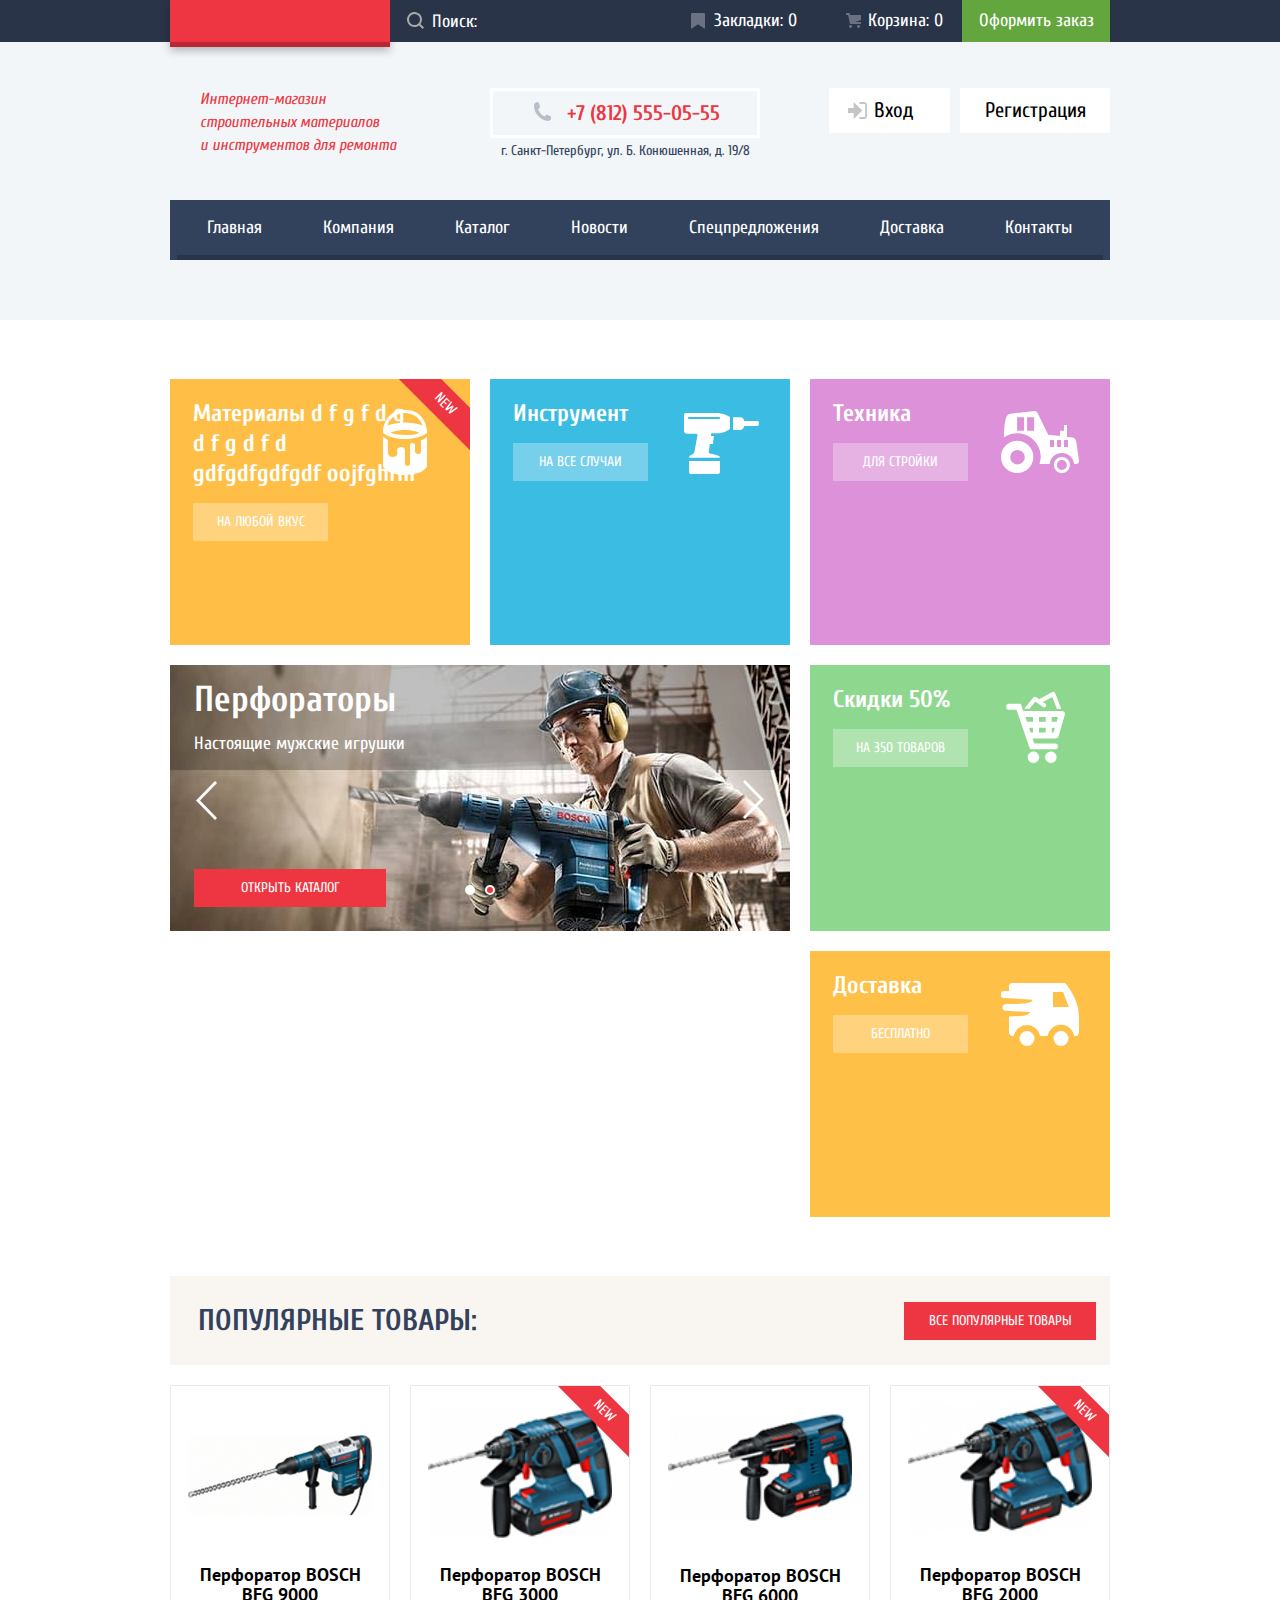
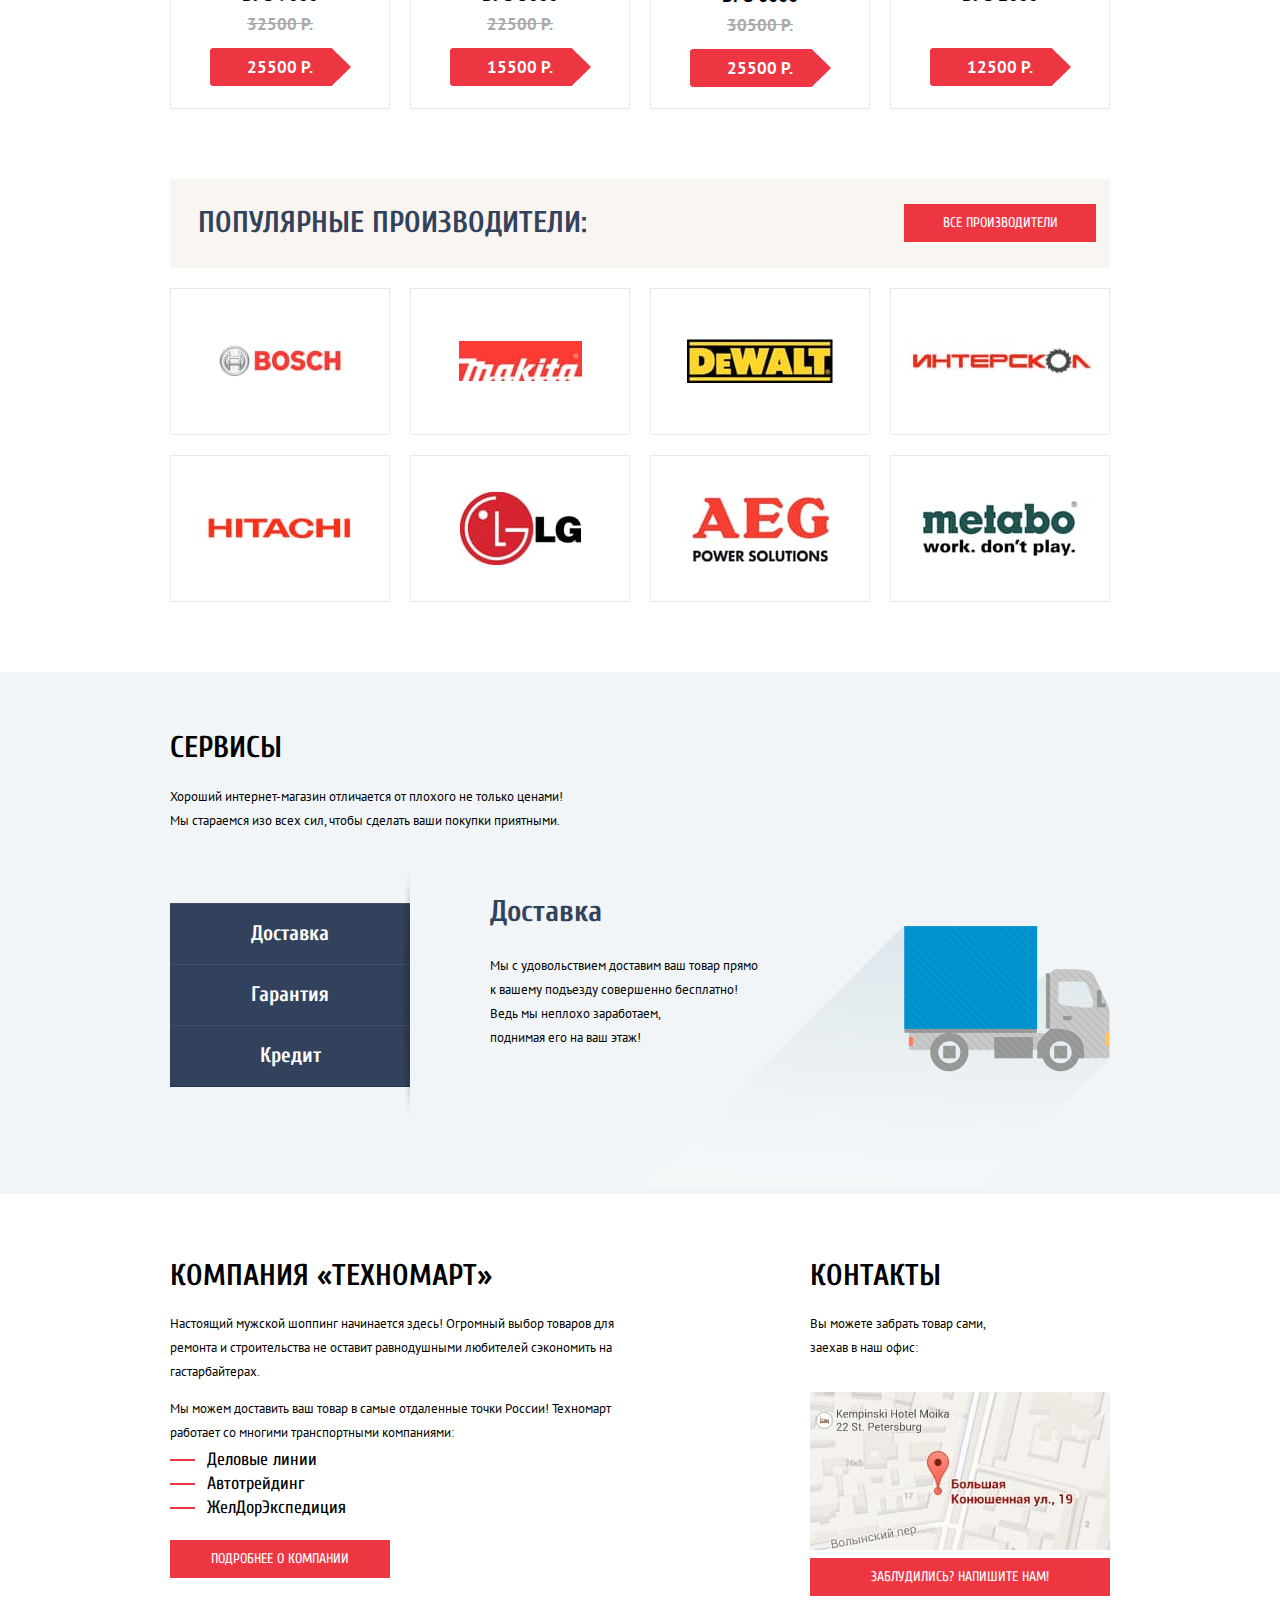
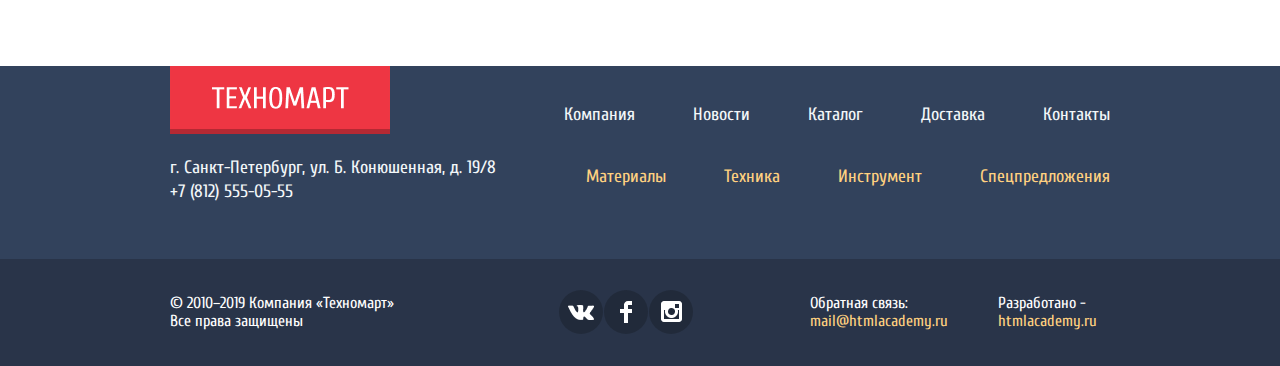
==== commit 91cb7f04: "правки по переполнению" ====
--- a/index.html
+++ b/index.html
@@ -37,7 +37,7 @@
 				и инструментов для ремонта</p>
 			 </div>
 			<div class="header-section-centr-contacts">
-			    <div class="header-section-centr-tel"><a class="header-tel" href="tel:+78125550555">+7 (812) 555-05-55</a></div>
+			    <a class="header-section-centr-tel" href="tel:+78125550555">+7 (812) 555-05-55</a>
 				<div class="header-section-centr-address"><p>г. Санкт-Петербург, ул. Б. Конюшенная, д. 19/8</p></div>
 		    </div>
 			<div class="header-section-centr-authorization">
@@ -65,7 +65,7 @@
 		<section class="main-promo container">
 		    <ul class="main-promo-list">
                 <li class="main-promo-item promo-materials">				    
-				    <h2>Материалы</h2>
+				    <h2>Материалы d f g f d g d f g d f d gdfgdfgdfgdf oojfghfhf</h2>
 					<a class="main-promo-buttom" href="blank.html">на любой вкус</a>
 					<div class="main-promo-new">new</div>				
 				</li>
@@ -123,7 +123,7 @@
 					<div class="container-product">
 						<div><img src="img/snippet-32961.jpg" width="184" height="164" alt="Изображение перфоратора BOSCH BFG 9000"></div>
 						<div class="container-button-product">
-							<button class="button-product-buy">Купить</button>
+							<button class="button-product-buy">Купить h hhhhh hh hh kkkkkk kkkkkkkk</button>
 							<button class="button-product-bookmarks">В закладки</button>
 						</div>
 				    </div>
--- a/css/style.css
+++ b/css/style.css
@@ -96,7 +96,7 @@
   .header {
     display: grid;
     min-height: 320px;
-    grid-template-rows: min-content 158px min-content;
+    grid-template-rows: min-content min-content min-content;
     background: var(--basic-extra-white-catalog-h1);
   }
 
@@ -277,10 +277,17 @@
   }
 
   .header-section-centr-tel {
-    width: 264px;
-    height: 39px;
+    position: relative;
+    display: block;
+    width: 183px;
+    min-height: 25px;
     margin-top: 46px;
+    color: var(--basic-red);
+    font-weight: bold;
+    font-size: 21px;
+    line-height: 30px;
     border: 3px solid var(--basic-white);
+    padding: 7px 7px 7px 74px;
   }
 
   .header-section-centr-address {
@@ -290,19 +297,10 @@
     line-height: 24px;
     font-family: Cuprum, Arial, sans-serif;
     color: var(--basic-blue);
-  }
-
-  .header-tel {
-    display: block;
-    position: relative;
-    color: var(--basic-red);
-    font-weight: bold;
-    font-size: 21px;
-    line-height: 30px;
-    padding: 6px 40px 8px 73px;
-  }
-
-  .header-tel::before {
+    text-align: center;
+  }
+
+  .header-section-centr-tel::before {
     content: "";
     position: absolute;
     top: 11px;
@@ -322,16 +320,12 @@
   }
 
   .header-section-centr-login-link {
-    display: block;
     position: relative;
-    width: 76px;
-    height: 33px;
-    margin-top: 46px;
-    margin-left: auto;
-    margin-right: 10px;
+    width: 73px;
+    min-height: 21px;
+    margin: 46px 10px auto auto;
     background: var(--basic-white);
-    padding-top: 12px;
-    padding-left: 45px;
+    padding: 12px 3px 12px 45px;
   }
 
   .header-section-centr-login-link svg {
@@ -349,15 +343,12 @@
   }
 
   .header-section-centr-reg-link {
-    display: flex;
-    flex-wrap: wrap;
-    justify-content: center;
-    align-items: center;
     width: 150px;
-    height: 45px;
-    margin-top: 46px;
-    margin-right: 0;
+    min-height: 21px;
+    margin: 46px 0 auto 0;
     background: var(--basic-white);
+    text-align: center;
+    padding: 12px 0;
   }
 
   .header-section-centr-authorization a {
@@ -381,25 +372,30 @@
   .header-navigation {
     width: 940px;
     margin: 0 auto;
-    box-shadow: inset 0px -5px 0px var(--blue-hover);
     background-color: var(--basic-blue);
   }
 
   .header-navigation-list {
-    display: grid;
-    grid-template-columns: repeat( 7, min-content);
-    justify-content: space-between;
-    max-width: 940px;
+    display: flex;
+    flex-wrap: wrap;
+    justify-content: center;
+    width: 940px;
     list-style: none; 
     margin: 0;
     padding: 0;
   }
 
-  .header-navigation-list a {
-    display: block;
-    padding: 16px 31px 20px 30px;
+  .header-navigation-list li {
+    background-color: var(--basic-blue);
+    box-shadow: inset 0px -5px 0px var(--blue-hover);
+  }
+
+  .header-navigation-list a { 
+    display: block; 
+    padding: 16px 31px 20px 30px;  
     color: var(--basic-white);
     font-size: 18px;
+    line-height: 24px;
   }
 
   .header-navigation-list li:hover {
@@ -423,8 +419,8 @@
 
   .main-promo-list {
     display: grid;
-    grid-template-columns: 300px 300px 300px;
-    grid-template-rows: 123px 123px 123px;
+    grid-template-columns: repeat(3, 300px);
+    grid-template-rows: repeat(3, minmax(123px, 1fr));
     grid-template-areas:
     "promo-materials promo-instrument promo-technic"
     "main-promo-slider main-promo-slider promo-sale"
@@ -440,7 +436,7 @@
     position: relative;
     flex-direction: column;
     width: 300px;
-    height: 123px;
+    min-height: 123px;
     color: var(--basic-white);
     overflow: hidden;
   }
@@ -523,7 +519,7 @@
   }
 
   .main-promo-item h2 {
-    margin: 20px 0 0 23px;
+    margin: 20px 50px 0 23px;
     font-size: 24px;
     line-height: 30px;
     font-weight: 700px;
@@ -668,17 +664,18 @@
   .main-promo-slider-controls2:active,
   .main-promo-slider-controls2:focus {
     outline: none;
-    }
+  }
 
   .link-button {
-    Width: 192px;
-    height: 38px;
+    Width: 172px;
+    min-height: 18px;
     margin-right: 14px;
     text-align: center;
-    line-height: 38px;
+    line-height: 18px;
     background: var(--basic-red);
     text-transform: uppercase;
     color: var(--basic-white);
+    padding: 10px;
   }
 
   .link-button:hover {
@@ -699,7 +696,7 @@
     align-items: center;
     justify-content: space-between;
     Width: 940px;
-    height: 89px;
+    min-height: 89px;
     margin-bottom: 20px;
     background: var(--basic-white-header);
   }
@@ -707,6 +704,7 @@
   .main-product h2,
   .main-producer-header h2 {
     font-size: 30px;
+    line-height: 30px;
     margin-left: 28px;
     color: var(--basic-blue);
     text-transform: uppercase;
@@ -763,7 +761,7 @@
   .button-product-buy {
     position: relative;
     width: 135px;
-    height: 38px;
+    min-height: 38px;
     margin-top: 38px;
     background: var(--basic-green);
     box-shadow: inset 0px -3px 0px var(--shadow-buy);
@@ -793,7 +791,7 @@
   .button-product-buy::before {
     content: "";
     position: absolute;
-    top: 11px;
+    top: 33%;
     left: 32px;  
     width: 15px;
     height: 15px;
@@ -1125,12 +1123,12 @@
 
   .main-info-text-link {
     display: block;
-    width: 220px;
+    width: 200px;
   }
 
   .main-info-map-link {
     display: block;
-    width: 300px;
+    width: 280px;
   }
 
   .footer {
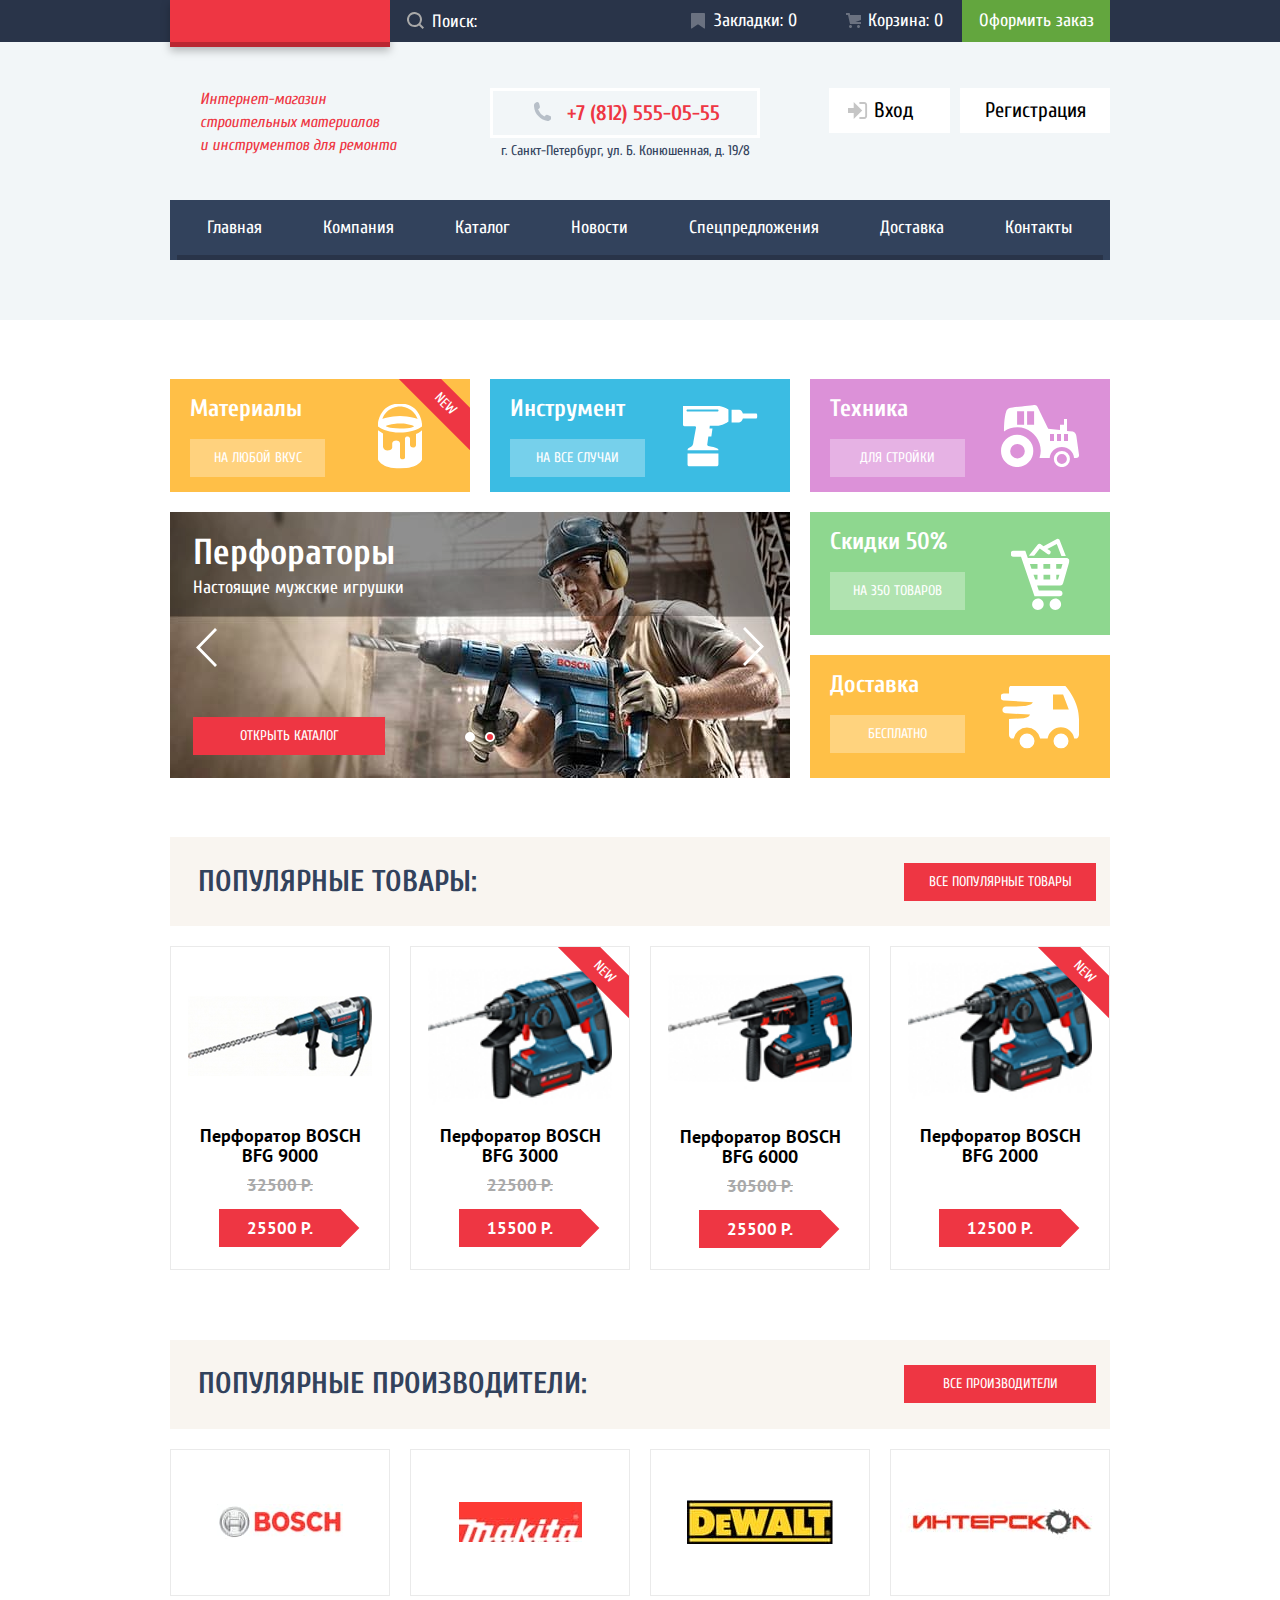
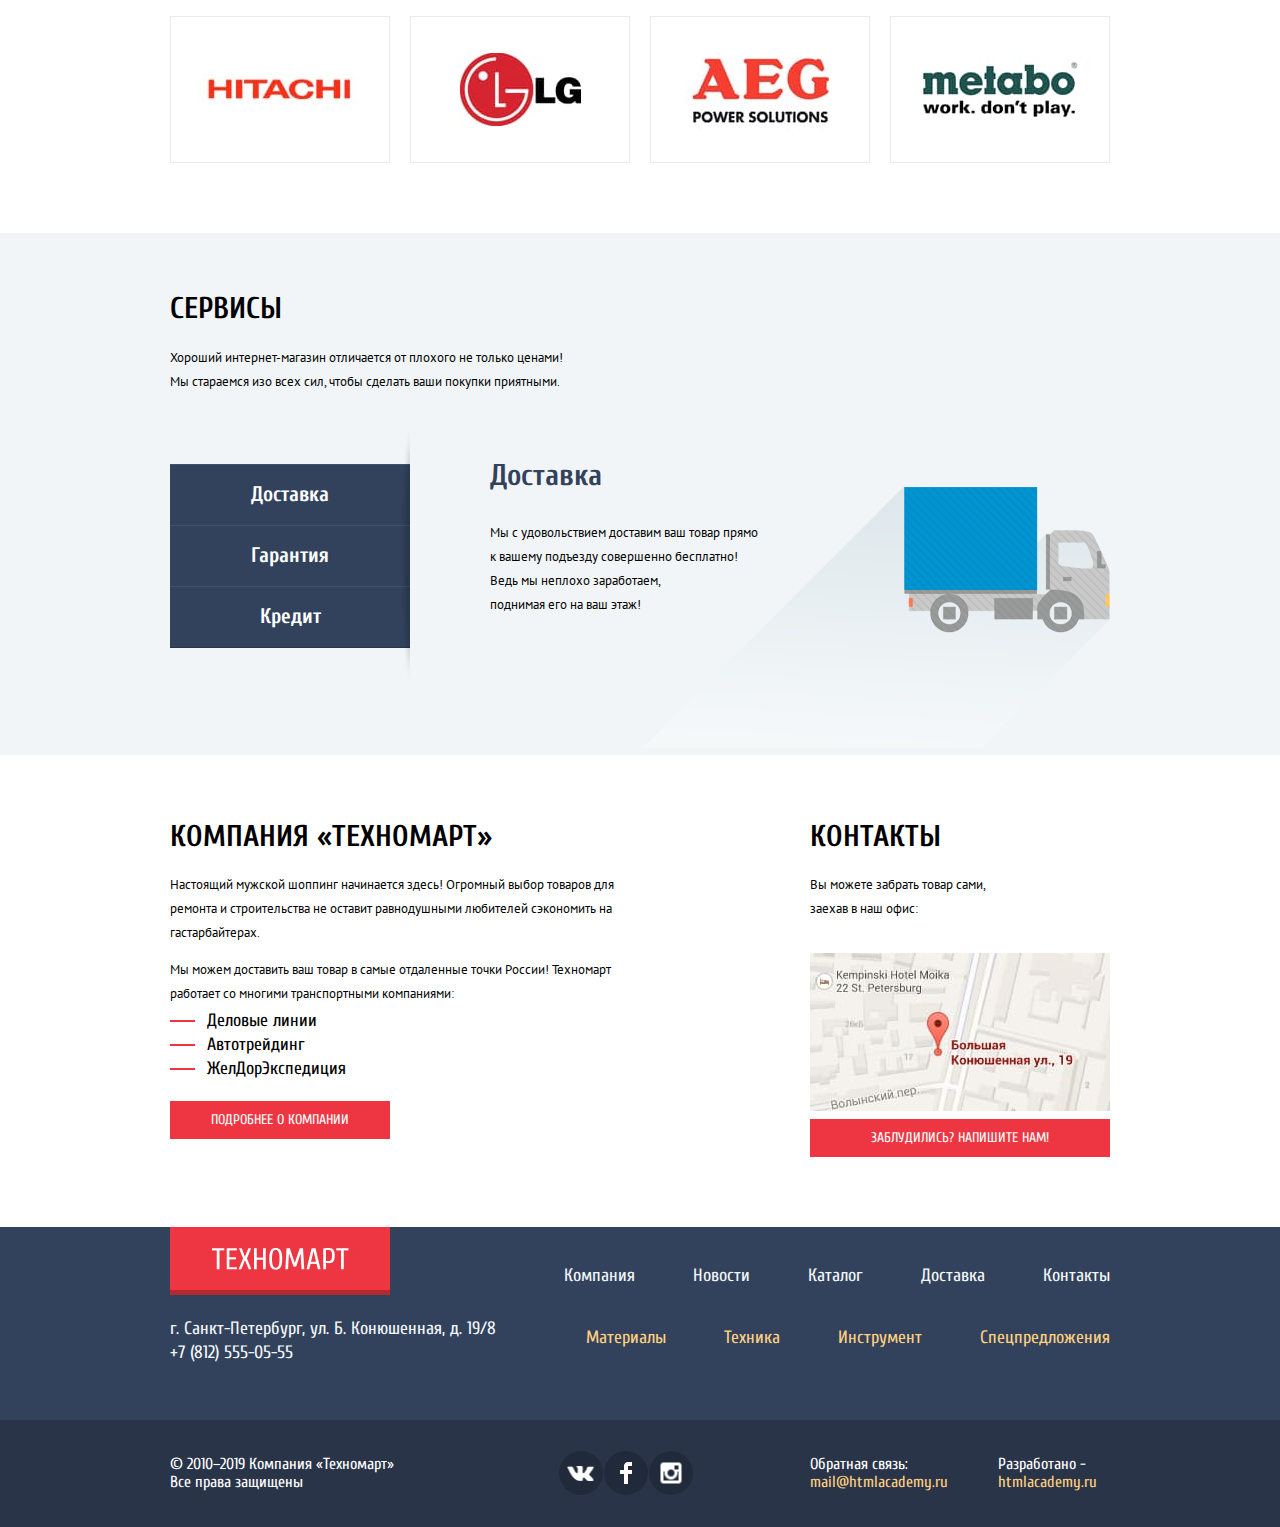
==== commit 8d4f135d: "внес правки по переполнению" ====
--- a/index.html
+++ b/index.html
@@ -65,7 +65,7 @@
 		<section class="main-promo container">
 		    <ul class="main-promo-list">
                 <li class="main-promo-item promo-materials">				    
-				    <h2>Материалы d f g f d g d f g d f d gdfgdfgdfgdf oojfghfhf</h2>
+				    <h2>Материалы</h2>
 					<a class="main-promo-buttom" href="blank.html">на любой вкус</a>
 					<div class="main-promo-new">new</div>				
 				</li>
@@ -82,14 +82,18 @@
 				<li class="main-promo-slider">
 					
 						<div class="main-promo-slide promo-slide1 none">
-							<h2 class="slide-title-h2">Дрели</h2>
-							<p class="slide-title-p">Соседям на радость!</p>
+							<div class="slide-title">
+								<h2 class="slide-title-h2">Дрели</h2>
+							    <p class="slide-title-p">Соседям на радость!</p>
+							</div>							
 							<a class="main-promo-slide-link link-button" href="#">открыть каталог</a>
 						</div>
 
 						<div class="main-promo-slide promo-slide2">
-							<h2 class="slide-title-h2">Перфораторы</h2>
-                            <p class="slide-title-p">Настоящие мужские игрушки</p>
+							<div class="slide-title">
+								<h2 class="slide-title-h2">Перфораторы</h2>
+                                <p class="slide-title-p">Настоящие мужские игрушки</p>
+							</div>							
 							<a class="main-promo-slide-link link-button" href="#">открыть каталог</a>
 						</div>
 
@@ -123,7 +127,7 @@
 					<div class="container-product">
 						<div><img src="img/snippet-32961.jpg" width="184" height="164" alt="Изображение перфоратора BOSCH BFG 9000"></div>
 						<div class="container-button-product">
-							<button class="button-product-buy">Купить h hhhhh hh hh kkkkkk kkkkkkkk</button>
+							<button class="button-product-buy"><span class="button-product-buy-before">Купить</span></button>
 							<button class="button-product-bookmarks">В закладки</button>
 						</div>
 				    </div>
@@ -132,7 +136,7 @@
 						<h3>Перфоратор BOSCH BFG 9000</h3>
 					</a></div>
 						<div class="old-price"><span>32500 Р.</span></div>
-						<div class="button-product"><a href="#">25500 Р.</a></div>				
+						<a class="button-product" href="#"><span>25500 Р.</span></a>			
 				</li>
 				<li class="main-product-item">
 					<div class="container-product">
@@ -140,7 +144,7 @@
 							<img src="img/snippet-18927.jpg" width="184" height="164" alt="Изображение перфоратора BOSCH BFG 3000">
 						</div>
 						<div class="container-button-product">
-							<button class="button-product-buy">Купить</button>
+							<button class="button-product-buy"><span class="button-product-buy-before">Купить</span></button>
 							<button class="button-product-bookmarks">В закладки</button>
 						</div>
 					</div>
@@ -149,14 +153,14 @@
 						<h3>Перфоратор BOSCH BFG 3000</h3>
 					</a>
 					<div class="old-price"><span>22500 Р.</span></div>
-					<div class="button-product"><a href="#">15500 Р.</a></div>					
+					<a class="button-product" href="#"><span>15500 Р.</span></a>					
 				</li>
 				<li class="main-product-item">
 					<div class="container-img-product">
 						<img src="img/snippet-945.jpg" width="184" height="164" alt="Изображение перфоратора BOSCH BFG 6000">
 					</div>
 					<div class="container-button-product">
-						<button class="button-product-buy">Купить</button>
+						<button class="button-product-buy"><span class="button-product-buy-before">Купить</span></button>
 						<button class="button-product-bookmarks">В закладки</button>
 					</div>
 					<div class="main-promo-new none">new</div>
@@ -164,14 +168,14 @@
 						<h3>Перфоратор BOSCH BFG 6000</h3>
 					</a>
 					<div class="old-price"><span>30500 Р.</span></div>
-					<div class="button-product"><a href="#">25500 Р.</a></div>					
+					<a class="button-product" href="#"><span>25500 Р.</span></a>					
 				</li>
 				<li class="main-product-item">
 					<div class="container-img-product">
 						<img src="img/snippet-18927.jpg" width="184" height="164" alt="Изображение перфоратора BOSCH BFG 2000">
 					</div>
 					<div class="container-button-product">
-						<button class="button-product-buy">Купить</button>
+						<button class="button-product-buy"><span class="button-product-buy-before">Купить</span></button>
 						<button class="button-product-bookmarks">В закладки</button>
 					</div>
 					<div class="main-promo-new">new</div>
@@ -179,7 +183,7 @@
 						<h3>Перфоратор BOSCH BFG 2000</h3>
 					</a>
 					<div class="old-price"><span></span></div>
-						<div class="button-product"><a href="#">12500 Р.</a></div>					
+						<a class="button-product" href="#"><span>12500 Р.</span></a>					
 				</li>
 			</ul>
 		</section>
@@ -335,9 +339,9 @@
 				   Все права защищены</p>
 			</div>
 		    <div class="footer-socials-list">
-                <a class="footer-socials-item" href="#"><img class="logo-socials" src="img/icon-vk.png" width="27" height="16" alt="Логотип ВКонтакте"></a>
-			    <a class="footer-socials-item" href="#"><img class="logo-socials" src="img/icon-fb.png" width="12" height="22" alt="Логотип Фейсбук"></a>
-				<a class="footer-socials-item" href="#"><img class="logo-socials" src="img/icon-insta.png" width="21" height="21" alt="Логотип Инстаграмм"></a>
+                <a class="footer-socials-item" href="#"><div class="socials-item-vk"><span class="visually-hidden">Вконтакте</span></div></a>
+			    <a class="footer-socials-item" href="#"><div class="socials-item-f"><span class="visually-hidden">Фейсбук</span></div></a>
+				<a class="footer-socials-item" href="#"><div class="socials-item-insta"><span class="visually-hidden">Инстаграмм</span></div></a>
 			</div>
 			<div class="footer-socials-mail">
 	             <p>Обратная связь:
--- a/css/style.css
+++ b/css/style.css
@@ -419,12 +419,7 @@
 
   .main-promo-list {
     display: grid;
-    grid-template-columns: repeat(3, 300px);
-    grid-template-rows: repeat(3, minmax(123px, 1fr));
-    grid-template-areas:
-    "promo-materials promo-instrument promo-technic"
-    "main-promo-slider main-promo-slider promo-sale"
-    "main-promo-slider main-promo-slider promo-delivery";
+    grid-template-columns: repeat(3, 1fr);
     grid-gap: 20px;
     margin: 0;
     padding: 0;
@@ -434,9 +429,10 @@
   .main-promo-item {
     display: flex;
     position: relative;
+	  box-sizing: border-box;
     flex-direction: column;
     width: 300px;
-    min-height: 123px;
+	  padding: 15px 20px;
     color: var(--basic-white);
     overflow: hidden;
   }
@@ -466,52 +462,49 @@
     position: absolute;
     background-repeat: no-repeat;
     background-position: 0 0;
+    top: 50%;
+	  right: 70px;
+	  transform: translate(50%, -50%);
   }
 
   .promo-materials::before {
     width: 44px;
     height: 65px; 
     background-image: url("../img/icon-1.svg");
-    top: 31px;
-    left: 213px; 
   }
 
   .promo-instrument::before {
     width: 75px;
     height: 61px;
     background-image: url("../img/icon-2.svg");
-    top: 34px;
-    left: 194px; 
   }
 
   .promo-technic::before {
     width: 78px;
     height: 62px; 
     background-image: url("../img/icon-3.svg");
-    top: 32px;
-    left: 191px; 
   }
 
   .promo-sale::before {
     width: 59px;
     height: 72px; 
     background-image: url("../img/icon-4.svg");
-    top: 26px;
-    left: 196px; 
   }
 
   .promo-delivery::before {
     width: 78px;
     height: 63px; 
     background-image: url("../img/icon-5.svg");
-    top: 32px;
-    left: 191px; 
   }
 
   .main-promo-slider {
     position: relative;
     width: 620px;
     height: 266px;
+    grid-column-start: 1;
+	  grid-column-end: 3;
+	  grid-row-start: 2;
+	  grid-row-end: 4;
   }
 
   .slide-header {
@@ -519,30 +512,31 @@
   }
 
   .main-promo-item h2 {
-    margin: 20px 50px 0 23px;
     font-size: 24px;
     line-height: 30px;
     font-weight: 700px;
+    margin: 0;
+    margin-bottom: 15px;
+    width: 135px;
   }
 
   .main-promo-buttom {
-    Width: 135px;
-    height: 38px;
-    margin: 14px 0 0 23px;
+    width: 135px;
+    font-size: 14px;
+    line-height: 18px;
     text-align: center;
-    line-height: 38px;
     background: var(--promo-buttom);
     text-transform: uppercase;
+    padding: 10px 21px;
+    box-sizing: border-box;
     color: var(--basic-white);
   }
 
   .promo-materials {
-    grid-area: promo-materials;
     background-color: var(--yellow-materials);
   }
 
   .promo-instrument {
-    grid-area: promo-instrument;
     background-color: var(--extra-blue-instrument);
   }
 
@@ -555,26 +549,25 @@
   }
 
   .promo-technic {
-    grid-area: promo-technic;
     background-color: var(--purple-technic);
   }
 
   .promo-sale {
-    grid-area: promo-sale;
     background-color: var(--light-green-sale);
   }
 
   .promo-delivery {
-    grid-area: promo-delivery;
     background-color: var(--yellow-delivery);
   }
 
   .main-promo-slide {
-    grid-area: main-promo-slide;
     display: flex;
     flex-direction: column;
+    justify-content: space-between;
     width: 620px;
     height: 266px;
+    box-sizing: border-box;
+    padding: 23px;
     color: var(--basic-white);
     background-color: var(--basic-dark-blue);
   }
@@ -589,21 +582,32 @@
     background-repeat: no-repeat;
   }
 
+  .slide-title {
+    display: flex;
+    flex-direction: column;
+    justify-content: space-between;
+    min-height: 104px;
+    background:var(--shadow);
+    margin: -23px;
+    padding: 23px;
+    padding-bottom: 16px;
+    box-sizing: border-box;
+  }
+
   .slide-title-h2 {
     font-size: 36px;
+    line-height: 36px;
     font-weight: 700px;
-    margin: 23px 0 0 24px;
+    margin: 0;
+    margin-bottom: 5px;
     padding: 0;
   }
 
   .slide-title-p {
     font-size: 18px;
-    margin: 20px 0 0 24px;
-    padding: 0;
-  }
-
-  .main-promo-slide-link {
-    margin: 113px 0 0 24px;
+    line-height: 24px;
+    margin: 0;
+    padding: 0;
   }
 
   .main-promo-slider-controls1 {
@@ -667,7 +671,7 @@
   }
 
   .link-button {
-    Width: 172px;
+    width: 172px;
     min-height: 18px;
     margin-right: 14px;
     text-align: center;
@@ -706,6 +710,7 @@
     font-size: 30px;
     line-height: 30px;
     margin-left: 28px;
+    width: 650px;
     color: var(--basic-blue);
     text-transform: uppercase;
   }
@@ -748,6 +753,7 @@
     left: 15px;
     background-color: var(--basic-white);
     align-items: center;
+    justify-content: center;
   }
 
   .main-product-item:hover .container-button-product {
@@ -759,10 +765,8 @@
   }
 
   .button-product-buy {
-    position: relative;
     width: 135px;
     min-height: 38px;
-    margin-top: 38px;
     background: var(--basic-green);
     box-shadow: inset 0px -3px 0px var(--shadow-buy);
     border-radius: 2px;
@@ -775,6 +779,7 @@
     text-transform: uppercase;
     color: var(--basic-white);
     padding-left: 30px;
+    margin-bottom: 10px;
     cursor: pointer;
   }
 
@@ -788,11 +793,12 @@
     outline: none;
   }
 
-  .button-product-buy::before {
+  .button-product-buy-before::before {
     content: "";
     position: absolute;
-    top: 33%;
-    left: 32px;  
+    top: 50%;
+    transform: translateY(-50%);
+    left: -25px;
     width: 15px;
     height: 15px;
     background-image: url("../img/icon-cart.svg");
@@ -801,10 +807,13 @@
     opacity: 0.3;
   }
 
+  .button-product-buy-before {
+    position: relative;
+  }
+
   .button-product-bookmarks {
     width: 135px;
-    height: 38px;
-    margin-top: 10px;
+    min-height: 38px;
     background-color: var(--basic-white);
     border: 3px solid var(--basic-green);
     box-sizing: border-box;
@@ -864,21 +873,39 @@
   }
 
   .button-product {
-    Width: 141px;
+    position: relative;
+    Width: 122px;
     height: 38px;
-    text-align: center;
     margin: 13px auto 21px auto;
-    background-image: url("../img/button-product.png");
-  }
-
-  .button-product a {
+    background-color: var(--basic-red);
     text-transform: uppercase;
     font-family: "PT Sans", Arial, sans-serif;
     font-size: 17px;
-    line-height: 38px;
+    line-height: 18px;
     font-weight: 700;
     color: var(--basic-white);
-    padding: 10px 32px;
+  }
+
+  .button-product::before {
+    content: "";
+    position: absolute;
+    top: 6px;
+    left: 109px;  
+    width: 26px;
+    height: 26px;
+    background-color: var(--basic-red);
+    transform: rotate(45deg);
+    z-index: 1;
+  }
+
+  .button-product span {
+    position: absolute;
+    width: 122px;
+    max-height: 38px;
+    z-index: 2;
+    top: 50%;
+    left: 50%;
+    transform: translate(-50%, -50%);
   }
 
   .main-producer-list {
@@ -960,7 +987,7 @@
 
   .services-button {
     width: 240px;
-    height: 61px;
+    min-height: 61px;
     font-family: Cuprum, Arial, sans-serif;
     font-style: normal;
     font-weight: bold;
@@ -972,6 +999,8 @@
     border: 0;
     box-shadow: 0px 1px 0px var(--basic-dark-blue), inset 0px 1px 0px var(--shadow-services-button);
     cursor: pointer;
+    box-sizing: border-box;
+    padding: 14px;
   }
 
   .services-button:hover {
@@ -1009,6 +1038,7 @@
   .main-services-item h3 {
     font-family: "Cuprum", Arial, sans-serif;
     font-size: 30px;
+    line-height: 30px;
     color: var(--basic-blue);
     margin: 46px 0 0 0;
     padding: 0;
@@ -1226,11 +1256,40 @@
     margin: 0 0 1px 1px;
   }
 
-  .logo-socials {
-    position: absolute;
-    z-index: 1;
-    margin: auto;
-    top: 0; right: 0; bottom: 0; left: 0;
+  .socials-item-vk {
+    position: absolute;
+    width: 27px;
+    height: 16px;
+    top: 50%;
+    left: 50%;
+    transform: translate(-50%, -50%);
+    background-image: url("../img/icon-vk.png");
+    background-position: center center;
+    background-repeat: no-repeat;
+  }
+
+  .socials-item-f {
+    position: absolute;
+    width: 12px;
+    height: 22px;
+    top: 50%;
+    left: 50%;
+    transform: translate(-50%, -50%);
+    background-image: url("../img/icon-fb.png");
+    background-position: center center;
+    background-repeat: no-repeat;
+  }
+
+  .socials-item-insta {
+    position: absolute;
+    width: 21px;
+    height: 21px;
+    top: 50%;
+    left: 50%;
+    transform: translate(-50%, -50%);
+    background-image: url("../img/icon-insta.png");
+    background-position: center center;
+    background-repeat: no-repeat;
   }
 
   .footer-socials-mail {
@@ -1780,7 +1839,8 @@
     content: "";
     position: absolute;
     left: -35px;
-    top: -3px;
+    top: 50%;
+    transform: translateY(-50%);
     width: 19px;
     height: 19px;
     border: 2px solid var(--basic-gray3);
@@ -1791,7 +1851,8 @@
     content: "";
     position: absolute;
     left: -35px;
-    top: -3px;
+    top: 50%;
+    transform: translateY(-50%);
     width: 17px;
     height: 17px;
     border: 4px solid var(--basic-gray3);
@@ -1801,7 +1862,8 @@
   .filter-input-radio:checked + label::after {
     content: "";
     position: absolute;
-    top: 5px;
+    top: 50%;
+    transform: translateY(-50%);
     left: -27px;
     width: 9px;
     height: 9px;
@@ -1814,7 +1876,8 @@
     content: "";
     position: absolute;
     left: -35px;
-    top: -3px;
+    top: 50%;
+    transform: translateY(-50%);
     width: 26.17px;
     height: 23px;
     background-image: url("../img/checkbox-on.svg");
@@ -1970,7 +2033,9 @@
   .description {
     min-height: 261px;
     margin-top: 59px;
+    padding-bottom: 50px;
     background: var(--basic-extra-white-footer-nav);
+    box-sizing: border-box;
   }
 
   .description-container {
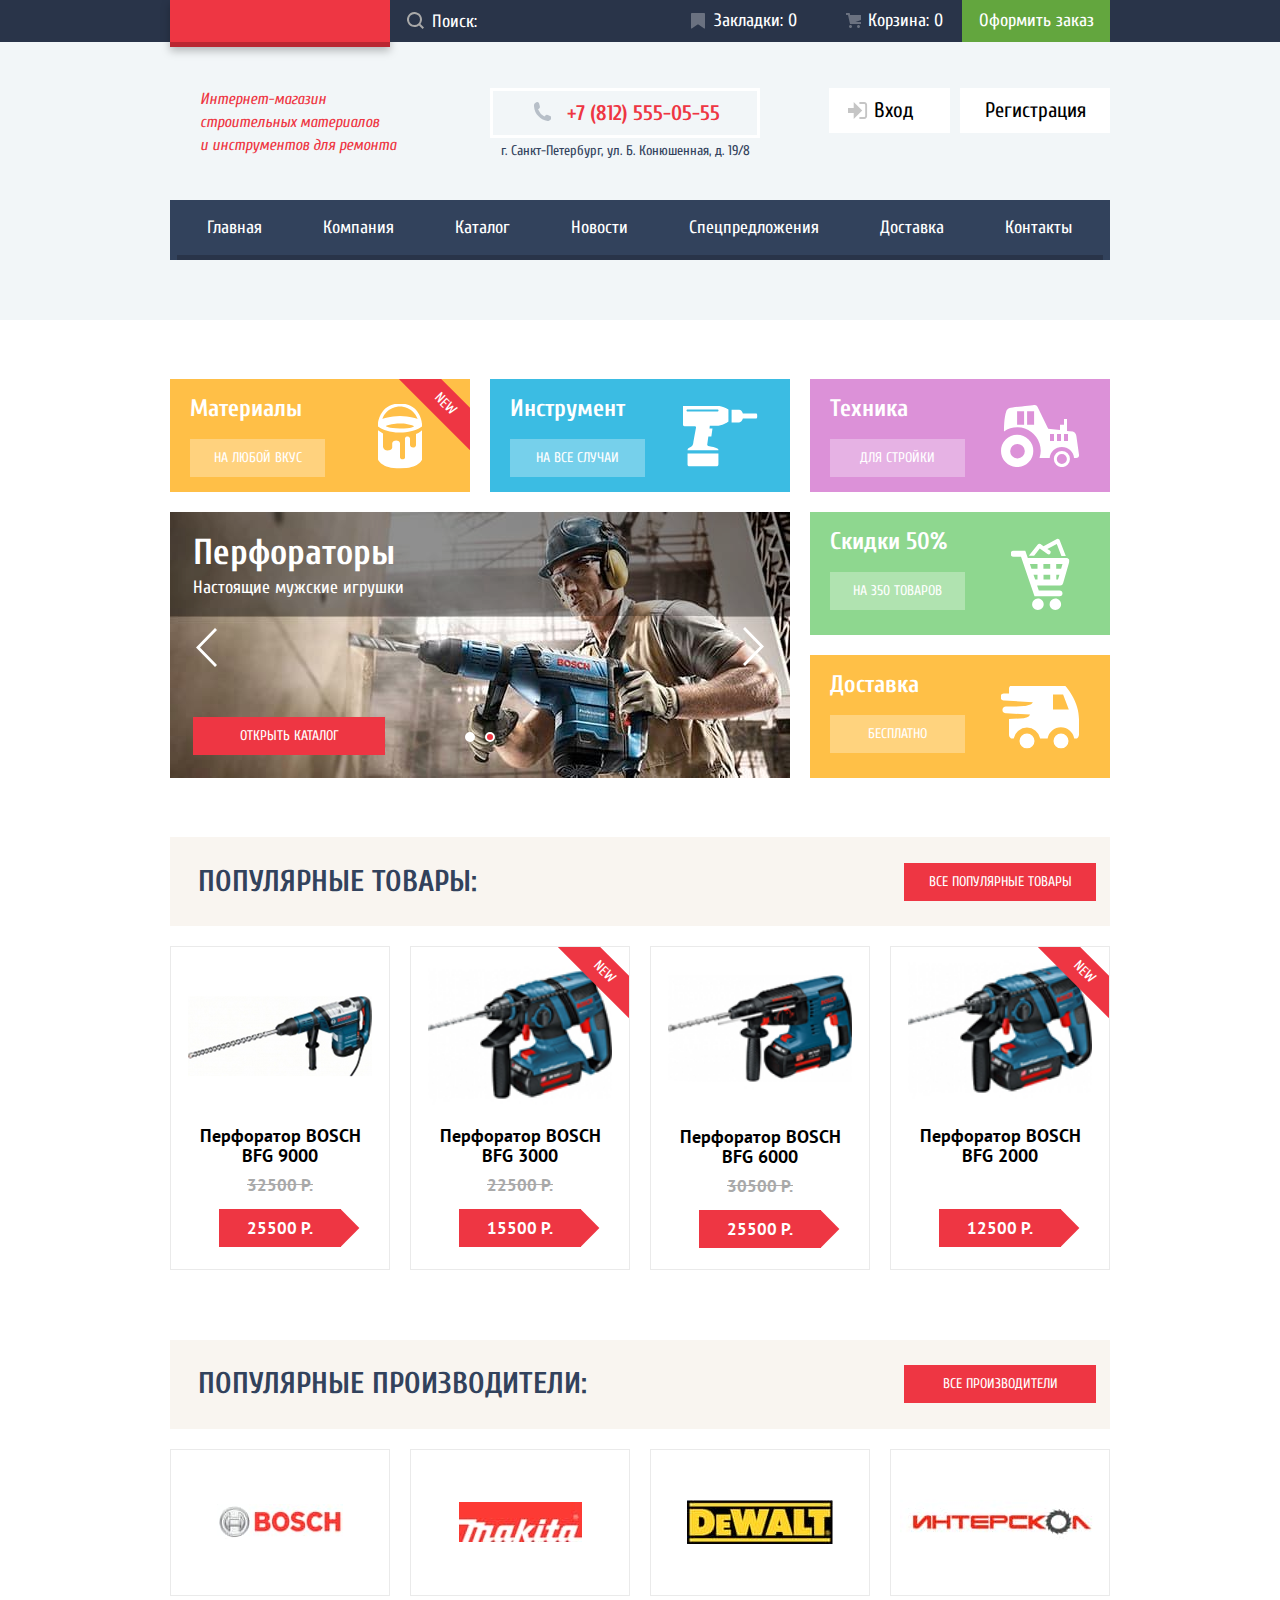
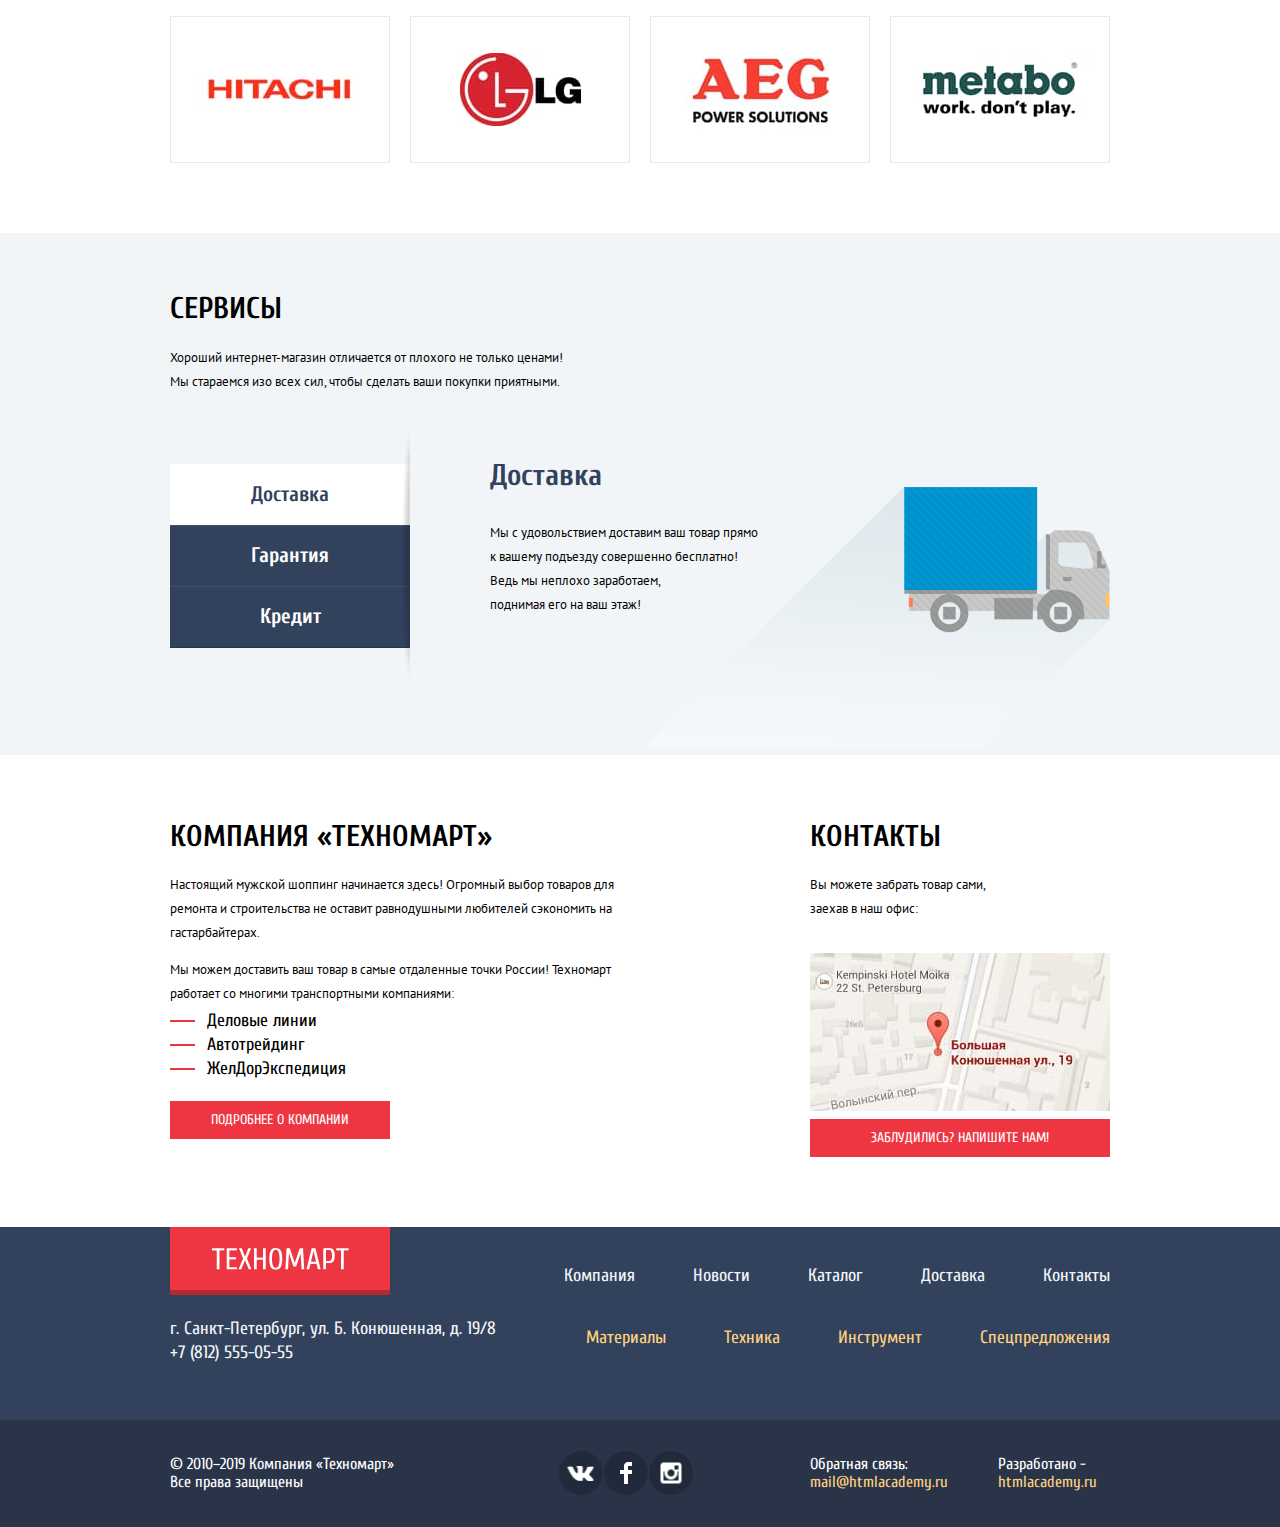
==== commit 5dc7bc51: "Оживил блок "Сервисы"" ====
--- a/index.html
+++ b/index.html
@@ -246,12 +246,12 @@
 			<div class="main-services-list">
 
                 <div class="main-services-button">
-					<button class="services-button button-delivery">Доставка</button>
+					<button class="services-button button-delivery services-button-checked">Доставка</button>
 					<button class="services-button button-guarantee">Гарантия</button>
 					<button class="services-button button-credit">Кредит</button>
 				</div>
 
-				<div class="main-services-item services-delivery">
+				<div class="main-services-item services-delivery img-delivery">
 					<h3>Доставка</h3>
 					<p>Мы с удовольствием доставим ваш товар прямо
 						к вашему подъезду совершенно бесплатно!<br>
@@ -267,7 +267,7 @@
 						oooooooooooooooooooooo</p>
 				</div>
 
-				<div class="main-services-item  services-credit none">
+				<div class="main-services-item services-credit none">
 					<h3>Кредит</h3>
 					<p>rrrrrrrrrrrrrrrrrrrrrrrrrrrrrrrrrrrrrrrrrrr
 						rrrrrrrrrrrrrrrrrrrrrrrrrrrrrrrrrrrrr<br>
@@ -297,7 +297,7 @@
 			    <h2>КОНТАКТЫ</h2>
 				<div class="main-info-map-p"><p>Вы можете забрать товар сами,
                    заехав в наш офис:</p></div>
-				<a href="blank.html"><img src="img/map.jpg" width="300" height="158" alt="Карта с нашим адресом"></a>
+				<a class="link-map" href="blank.html"><img src="img/map.jpg" width="300" height="158" alt="Карта с нашим адресом"></a>
 				<a class="link-button main-info-map-link" href="blank.html">Заблудились? Напишите нам!</a>
 			</div>
 		</section>
@@ -391,7 +391,7 @@
 			<div class="container-comment">
 			<label class="comment" for="comment-field">Текст письма:</label>
 			
-			<textarea class="comment" name="comment" id="comment-field" rows="3" placeholder="В свободной форме"
+			<textarea class="comment comment-textarea" name="comment" id="comment-field" rows="3" placeholder="В свободной форме"
 			></textarea>
 		    </div>
 			
@@ -418,5 +418,9 @@
         <a href="#" class="close"><img src="img/icon-close.svg" width="21" height="21" alt="закрыть"></a>
     </section>
 
+	<script src="js/question.js"></script>
+	<script src="js/map.js"></script>
+	<script src="js/services-button.js"></script>
+
   </body>
 </html>
--- a/css/style.css
+++ b/css/style.css
@@ -1007,8 +1007,7 @@
     background-color: var(--basic-dark-blue);
   }
 
-  .services-button:active,
-  .services-button:focus {
+  .services-button-checked {
     background: var(--basic-white);
     box-shadow: 0px 1px 0px var(--basic-white);
     color: var(--basic-blue);
@@ -1055,7 +1054,7 @@
     padding: 0;
   }
 
-  .main-services-item::before {
+  .img-delivery::before {
     content: "";
     position: absolute;
     top: 72px;
@@ -2079,7 +2078,57 @@
   .none {
     display: none;
   }
-  
+
+  .modal-show {
+    display: block;
+    animation: bounce 0.8s;
+  }
+
+  .modal-error {
+    animation: shake 0.5s;
+  }
+
+  /* Animations */
+
+@keyframes bounce {
+  0% {
+    transform: translateY(-2000px);
+  }
+
+  70% {
+    transform: translateY(30px);
+  }
+
+  90% {
+    transform: translateY(-10px);
+  }
+
+  100% {
+    transform: translateY(0);
+  }
+}
+
+@keyframes shake {
+  0%,
+  100% {
+    transform: translateX(0);
+  }
+
+  10%,
+  30%,
+  50%,
+  70%,
+  90% {
+    transform: translateX(-10px);
+  }
+
+  20%,
+  40%,
+  60%,
+  80% {
+    transform: translateX(10px);
+  }
+}
     
 
 
